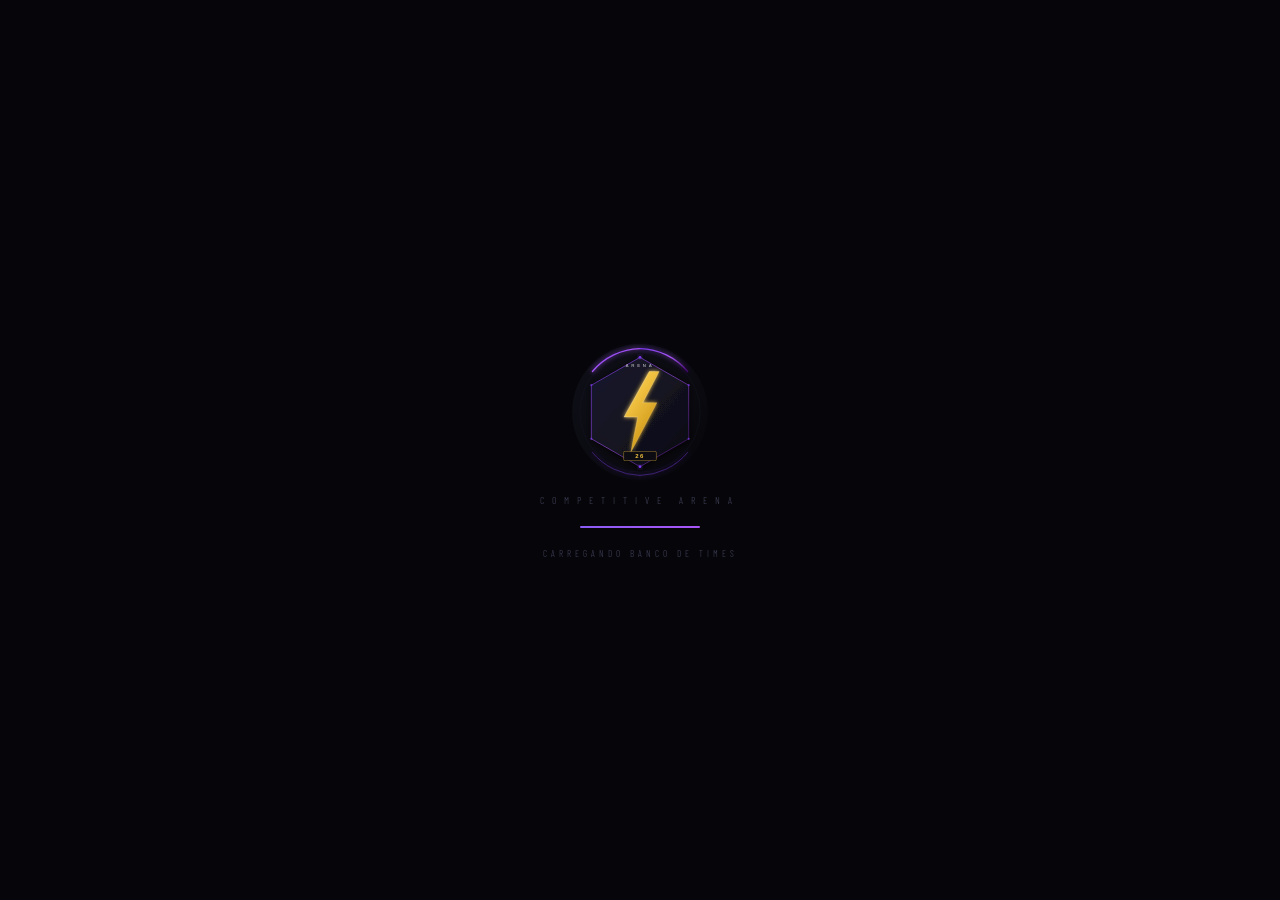
==== index.html @ e2bd77c2 "feat: rebrand preto/roxo, corrige contraste dos nomes e obrigatoriedade de comandantes - Tema princi" ====
<!DOCTYPE html>
<html lang="pt-BR">
<head>
<meta charset="UTF-8">
<meta name="viewport" content="width=device-width,initial-scale=1.0,maximum-scale=1.0,user-scalable=no,viewport-fit=cover">
<meta name="theme-color" content="#060608">
<meta name="mobile-web-app-capable" content="yes">
<meta name="apple-mobile-web-app-capable" content="yes">
<meta name="apple-mobile-web-app-status-bar-style" content="black-translucent">
<meta name="apple-mobile-web-app-title" content="FC 26 Arena">
<title>FC 26 Arena · Competitive</title>
<link rel="manifest" href="./manifest.json">
<link rel="apple-touch-icon" href="./assets/logo.svg">
<link rel="stylesheet" href="./styles/main.css">
</head>
<body>

<!-- ===== SPLASH ===== -->
<div id="splash">
  <div style="display:flex;flex-direction:column;align-items:center;gap:16px;">
    <img src="./assets/logo.svg" alt="FC 26 Arena" style="width:140px;height:140px;"
         onerror="this.style.display='none';document.getElementById('splashFallback').style.display='block'">
    <div id="splashFallback" style="display:none;" class="splash-ea">FC</div>
    <div class="splash-year">COMPETITIVE ARENA</div>
  </div>
  <div class="splash-bar"><div class="splash-fill"></div></div>
  <div class="splash-tag">Carregando banco de times</div>
</div>

<!-- ===== FX ===== -->
<div class="flash-overlay" id="flashOverlay"></div>
<div class="toast" id="toast"></div>
<canvas id="confettiCanvas" style="position:fixed;inset:0;pointer-events:none;z-index:8888;width:100%;height:100%;"></canvas>

<!-- ===== MODAL: STATS ===== -->
<div class="modal-backdrop" id="statsModal">
  <div class="modal-sheet">
    <div class="modal-handle"></div>
    <div class="modal-title">📊 Estatísticas</div>
    <div class="stats-summary" id="globalStatsSummary"></div>
    <div class="history-wrap" style="display:block;border:none;margin-top:0;">
      <div class="history-title">Últimos Confrontos</div>
      <div class="history-list" id="globalHistoryList"></div>
    </div>
    <div class="modal-actions">
      <button class="btn-cancel" style="flex:1" onclick="closeStatsMenu()">✕ Fechar</button>
      <button class="btn-cancel" style="color:var(--p1);border-color:rgba(255,23,68,0.3);background:rgba(255,23,68,0.06);"
        onclick="clearStats()">🗑 Limpar</button>
    </div>
  </div>
</div>

<!-- ===== MODAL: BAN ===== -->
<div class="modal-backdrop" id="banModal">
  <div class="modal-sheet" style="max-height:88vh;display:flex;flex-direction:column;">
    <div class="modal-handle"></div>
    <div class="modal-title" style="margin-bottom:6px;">
      Picks &amp; Bans
      <span id="banCountBadge"
        style="background:var(--accent);color:#fff;border-radius:4px;padding:2px 8px;font-size:0.65rem;vertical-align:middle;margin-left:8px;">
        0
      </span>
    </div>
    <p style="font-size:0.65rem;color:var(--muted);letter-spacing:1px;text-transform:uppercase;margin-bottom:14px;">
      Toque p/ excluir do sorteio
    </p>
    <div id="banTeamsGrid"
      style="display:grid;grid-template-columns:repeat(auto-fill,minmax(62px,1fr));gap:8px;overflow-y:auto;padding-bottom:16px;flex:1;">
    </div>
    <div class="modal-actions" style="margin-top:14px;">
      <button class="btn-cancel" onclick="closeBanMenu()">Cancelar</button>
      <button class="btn-save" onclick="applyBansAndStart()">⚔ Iniciar c/ Bans</button>
    </div>
  </div>
</div>

<!-- ===== MODAL: CHAMPIONS ===== -->
<div class="modal-backdrop" id="championsModal">
  <div class="modal-sheet" style="max-height:92vh;display:flex;flex-direction:column;">
    <div class="modal-handle"></div>
    <div class="modal-title" style="margin-bottom:6px;">
      🏆 Selecionar Times
    </div>
    <p style="font-size:0.65rem;color:var(--muted);letter-spacing:1px;text-transform:uppercase;margin-bottom:10px;">
      Selecione 4, 8 ou 16 times para o chaveamento
    </p>
    <div class="champions-counter" id="championsCounter">0 / 16</div>
    <div class="champions-grid" id="championsGrid"></div>
    <div class="modal-actions" style="margin-top:14px;">
      <button class="btn-cancel" onclick="closeChampionsModal()">Cancelar</button>
      <button class="btn-save" id="btnStartChampions" onclick="startChampionsBracket()" disabled
        style="opacity:0.45;cursor:not-allowed;">
        ⚡ Sortear Chaveamento
      </button>
    </div>
  </div>
</div>

<!-- ===== MODAL: UCL SORTEIO ===== -->
<div class="modal-backdrop" id="uclModal">
  <div class="modal-sheet" style="max-height:92vh;display:flex;flex-direction:column;">
    <div class="modal-handle"></div>
    <div class="modal-title" style="margin-bottom:4px;">
      ⭐ UCL 2026-27
    </div>
    <p style="font-size:0.65rem;color:var(--text2);letter-spacing:1px;text-transform:uppercase;margin-bottom:10px;">
      Todos os times UCL pré-selecionados · toque para customizar
    </p>

    <!-- contador -->
    <div style="display:flex;align-items:center;gap:8px;margin-bottom:10px;">
      <span style="font-family:'Barlow Condensed',sans-serif;font-size:0.62rem;font-weight:700;letter-spacing:2px;text-transform:uppercase;color:var(--muted);">Times:</span>
      <span id="uclTeamCount" style="font-family:'Barlow Condensed',sans-serif;font-size:1rem;font-weight:900;color:var(--gold);">0</span>
    </div>

    <!-- grid de times -->
    <div id="uclTeamsGrid"
      style="display:grid;grid-template-columns:repeat(auto-fill,minmax(62px,1fr));gap:8px;overflow-y:auto;flex:1;padding-bottom:12px;">
    </div>

    <!-- opções -->
    <div style="border-top:1px solid var(--border);padding:12px 0 4px;display:flex;flex-direction:column;gap:10px;">
      <div class="league-mode-row">
        <input type="checkbox" id="uclBalanced" checked>
        <label for="uclBalanced">⚖ Balanceado — aproxima OVR no sorteio</label>
      </div>
      <div class="league-mode-row">
        <input type="checkbox" id="uclElite80">
        <label for="uclElite80">⭐ Elite 80+ — só times com OVR ≥ 80</label>
      </div>
    </div>

    <div class="modal-actions" style="margin-top:10px;">
      <button class="btn-cancel" onclick="closeUCLModal()">Cancelar</button>
      <button class="btn-save" id="btnStartUCL" onclick="startArenaUCL()">⚡ Sortear UCL</button>
    </div>
  </div>
</div>

<!-- ===== MODAL: REGISTRAR RESULTADO ===== -->
<div class="modal-backdrop" id="scoreModal">
  <div class="modal-sheet">
    <div class="modal-handle"></div>
    <div class="modal-title">⚽ Resultado da Partida</div>
    <div class="sim-teams">
      <span id="sim-t1" class="sim-team-name"></span>
      <span class="sim-vs">×</span>
      <span id="sim-t2" class="sim-team-name"></span>
    </div>
    <div class="sim-score-row">
      <div class="sim-score-side">
        <span id="sim-p1" class="sim-player-label"></span>
        <button class="sim-btn" onclick="adjustModalScore('a',1)">+</button>
        <span class="sim-num sim-num-p1" id="sim-score-a">0</span>
        <button class="sim-btn sim-btn-minus" onclick="adjustModalScore('a',-1)">−</button>
      </div>
      <div class="sim-score-sep"></div>
      <div class="sim-score-side">
        <span id="sim-p2" class="sim-player-label"></span>
        <button class="sim-btn sim-btn-p2" onclick="adjustModalScore('b',1)">+</button>
        <span class="sim-num sim-num-p2" id="sim-score-b">0</span>
        <button class="sim-btn sim-btn-p2 sim-btn-minus" onclick="adjustModalScore('b',-1)">−</button>
      </div>
    </div>
    <div class="modal-actions">
      <button class="btn-cancel" onclick="closeScoreModal()">Cancelar</button>
      <button class="btn-save" onclick="confirmScoreAndSave()">✓ Salvar</button>
    </div>
  </div>
</div>

<!-- ===== VITÓRIA ===== -->
<div id="victoryOverlay"
  style="display:none;position:fixed;inset:0;z-index:9999;flex-direction:column;align-items:center;justify-content:center;gap:12px;padding:24px;">
  <div id="victoryPlayerName" style="font-family:'Barlow Condensed',sans-serif;font-size:2.6rem;font-weight:900;color:#f5c518;text-align:center;letter-spacing:2px;text-transform:uppercase;"></div>
  <div id="victoryScore" style="font-family:'Barlow Condensed',sans-serif;font-size:4.5rem;font-weight:900;color:#fff;line-height:1;letter-spacing:4px;"></div>
  <div style="display:flex;align-items:center;gap:28px;margin-top:8px;">
    <div style="display:flex;flex-direction:column;align-items:center;gap:8px;">
      <img id="victoryTeam1" src="" style="width:68px;height:68px;object-fit:contain;" onerror="this.style.display='none'">
      <span id="victoryTeamName1" style="font-family:'Barlow Condensed',sans-serif;font-size:0.8rem;font-weight:700;text-transform:uppercase;color:rgba(255,255,255,0.6);text-align:center;max-width:80px;"></span>
    </div>
    <span style="color:rgba(255,255,255,0.3);font-family:'Barlow Condensed',sans-serif;font-size:1.2rem;font-weight:700;">vs</span>
    <div style="display:flex;flex-direction:column;align-items:center;gap:8px;">
      <img id="victoryTeam2" src="" style="width:68px;height:68px;object-fit:contain;" onerror="this.style.display='none'">
      <span id="victoryTeamName2" style="font-family:'Barlow Condensed',sans-serif;font-size:0.8rem;font-weight:700;text-transform:uppercase;color:rgba(255,255,255,0.6);text-align:center;max-width:80px;"></span>
    </div>
  </div>
  <div style="display:flex;gap:10px;margin-top:12px;width:100%;max-width:400px;">
    <button onclick="dismissVictory()"
      style="flex:1;padding:15px;font-family:'Barlow Condensed',sans-serif;font-weight:900;font-size:0.9rem;letter-spacing:3px;text-transform:uppercase;background:var(--accent);color:#fff;border:none;border-radius:var(--radius);cursor:pointer;">
      Continuar ⚡
    </button>
    <button onclick="shareToWhatsApp()"
      style="padding:15px 18px;background:#25D366;color:#fff;border:none;border-radius:var(--radius);font-family:'Barlow Condensed',sans-serif;font-size:0.78rem;font-weight:700;cursor:pointer;display:flex;align-items:center;gap:6px;">
      <svg viewBox="0 0 24 24" fill="currentColor" width="18" height="18">
        <path d="M17.472 14.382c-.297-.149-1.758-.867-2.03-.967-.273-.099-.471-.148-.67.15-.197.297-.767.966-.94 1.164-.173.199-.347.223-.644.075-.297-.15-1.255-.463-2.39-1.475-.883-.788-1.48-1.761-1.653-2.059-.173-.297-.018-.458.13-.606.134-.133.298-.347.446-.52.149-.174.198-.298.298-.497.099-.198.05-.371-.025-.52-.075-.149-.669-1.612-.916-2.207-.242-.579-.487-.5-.669-.51a12.8 12.8 0 0 0-.57-.01c-.198 0-.52.074-.792.372-.272.297-1.04 1.016-1.04 2.479 0 1.462 1.065 2.875 1.213 3.074.149.198 2.096 3.2 5.077 4.487.709.306 1.262.489 1.694.625.712.227 1.36.195 1.871.118.571-.085 1.758-.719 2.006-1.413.248-.694.248-1.289.173-1.413-.074-.124-.272-.198-.57-.347m-5.421 7.403h-.004a9.87 9.87 0 0 1-5.031-1.378l-.361-.214-3.741.982.998-3.648-.235-.374a9.86 9.86 0 0 1-1.51-5.26c.001-5.45 4.436-9.884 9.888-9.884 2.64 0 5.122 1.03 6.988 2.898a9.825 9.825 0 0 1 2.893 6.994c-.003 5.45-4.437 9.884-9.885 9.884m8.413-18.297A11.815 11.815 0 0 0 12.05 0C5.495 0 .16 5.335.157 11.892c0 2.096.547 4.142 1.588 5.945L.057 24l6.305-1.654a11.882 11.882 0 0 0 5.683 1.448h.005c6.554 0 11.89-5.335 11.893-11.893a11.821 11.821 0 0 0-3.48-8.413Z"/>
      </svg>
      WA
    </button>
  </div>
</div>

<!-- ===== APP ===== -->
<div id="app">

  <!-- TOPBAR -->
  <div class="topbar">
    <div class="topbar-left">
      <img src="./assets/logo-wordmark.svg" alt="FC 26 Arena" style="height:32px;width:auto;"
           onerror="this.outerHTML='<span class=\'topbar-logo\'>FC26</span>'">
    </div>
    <a href="./admin.html" class="topbar-btn">
      <svg viewBox="0 0 18 18" fill="none" stroke="currentColor" stroke-width="2" width="14" height="14">
        <circle cx="9" cy="9" r="3"/><path d="M9 1v2M9 15v2M1 9h2M15 9h2M3.2 3.2l1.4 1.4M13.4 13.4l1.4 1.4M3.2 14.8l1.4-1.4M13.4 4.6l1.4-1.4"/>
      </svg>
      Admin
    </a>
  </div>

  <!-- ===== HOME ===== -->
  <div id="tab-home">
    <p class="lobby-subtitle" style="margin-bottom:18px;">Defina os Comandantes</p>
    <div class="player-slots">
      <div class="player-slot" style="--slot-color:var(--p1)">
        <div class="slot-icon">🎮</div>
        <span class="slot-label">Comandante 01 <span class="slot-required">*</span></span>
        <input type="text" id="p1Input" class="slot-input" placeholder="Seu nome" maxlength="16" required oninput="savePlayerNames()">
      </div>
      <div class="player-slot" style="--slot-color:var(--p2)">
        <div class="slot-icon">🕹️</div>
        <span class="slot-label">Comandante 02 <span class="slot-required">*</span></span>
        <input type="text" id="p2Input" class="slot-input" placeholder="Oponente" maxlength="16" required oninput="savePlayerNames()">
      </div>
    </div>

    <div class="lobby-vs">· VS ·</div>

    <div style="display:flex;flex-direction:column;gap:8px;">
      <button class="btn-enter" onclick="bootArena()">⚡ Batalha Rápida</button>
      <button class="btn-enter"
        style="background:rgba(0,180,216,0.08);color:var(--p2);border:1px solid rgba(0,180,216,0.22);"
        onclick="openBanMenu()">
        ✂ Picks &amp; Bans
      </button>
      <button class="btn-enter"
        style="background:var(--surface2);color:var(--text2);border:1px solid var(--border2);"
        onclick="openTournamentMenu()">
        🏆 Modo Torneio
      </button>
      <button class="btn-enter btn-ucl" onclick="bootArenaUCL()">
        ⭐ UEFA Champions League
      </button>
    </div>
  </div>

  <!-- ===== ARENA ===== -->
  <div id="tab-arena" class="arena" style="display:none;">

    <!-- Placar -->
    <div class="score-panel">
      <div class="score-player score-p1">
        <span class="score-name" id="scoreName1">P1</span>
        <span class="score-num" id="scoreNum1">0</span>
      </div>
      <div class="score-center">
        <span class="score-sep">—</span>
        <div class="score-btns">
          <button class="score-btn p1" onclick="addGoal('a')">+1</button>
          <button class="score-btn p2" onclick="addGoal('b')">+1</button>
        </div>
        <button class="score-reset" onclick="resetScore()">↺ zerar</button>
      </div>
      <div class="score-player score-p2">
        <span class="score-name" id="scoreName2">P2</span>
        <span class="score-num" id="scoreNum2">0</span>
      </div>
    </div>

    <!-- UCL badge (visível apenas em modo UCL) -->
    <div id="uclArenaBadge" style="display:none;text-align:center;padding:4px 0 0;">
      <span class="ucl-arena-badge">⭐ UEFA Champions League</span>
    </div>

    <!-- Arena header -->
    <div class="arena-header" id="arenaHeader">
      <div class="ah-player ah-player-p1">
        <span class="ah-name" id="ah_p1">—</span>
        <span class="ah-badge red">Vermelho</span>
      </div>
      <div class="ah-center">
        <span class="round-label">Rodada</span>
        <span class="round-num" id="roundNum">0</span>
      </div>
      <div class="ah-player ah-player-p2" style="align-items:flex-end;">
        <span class="ah-name" id="ah_p2">—</span>
        <span class="ah-badge blue">Azul</span>
      </div>
    </div>

    <!-- Botão sortear -->
    <div class="btn-draw-wrap">
      <button class="btn-draw" id="btnSortear" onclick="startDraft()">
        <span>⚡ Gerar Matchmaking</span>
      </button>
    </div>

    <!-- Cards -->
    <div class="cards-grid" id="arenaCardsGrid">

      <!-- Card 1 -->
      <div class="card" id="c1" style="--team-color:#8b5cf6">
        <div class="card-stripe"></div>
        <div class="card-glow"></div>
        <div class="card-content">
          <div class="card-top">
            <div class="owner-badge" id="n1_owner">—</div>
            <div class="ovr-badge">
              <span class="ovr-label">OVR</span>
              <span class="ovr-num ovr-base" id="o1">—</span>
            </div>
          </div>
          <div class="team-identity">
            <div class="team-logo-wrap" id="logoWrap1"><span class="logo-fallback">⚽</span></div>
            <div class="team-info-col">
              <div class="team-league-tag" id="league1">— Liga —</div>
              <div class="team-name" id="name1">Aguardando</div>
              <div class="star-row">
                <span class="star-icon">⭐</span>
                <span class="star-names" id="star1">Sortear para começar</span>
              </div>
            </div>
          </div>
          <div class="stats-divider"></div>
          <div class="stats-row">
            <div class="stat-col">
              <span class="stat-label">Ata</span>
              <div class="stat-track"><div class="stat-fill" id="f1a"></div></div>
              <span class="stat-num" id="v1a">—</span>
            </div>
            <div class="stat-col">
              <span class="stat-label">Med</span>
              <div class="stat-track"><div class="stat-fill" id="f1m"></div></div>
              <span class="stat-num" id="v1m">—</span>
            </div>
            <div class="stat-col">
              <span class="stat-label">Def</span>
              <div class="stat-track"><div class="stat-fill" id="f1d"></div></div>
              <span class="stat-num" id="v1d">—</span>
            </div>
          </div>
        </div>
      </div>

      <!-- OVR vs -->
      <div class="ovr-advantage" id="ovrAdvantage">
        <span class="ovr-adv-text">⚖ Equilíbrio de forças</span>
        <span class="ovr-adv-chip chip-equal" id="ovrChip">— vs —</span>
      </div>

      <div class="vs-separator">
        <div class="vs-line"></div>
        <span class="vs-label">VS</span>
        <div class="vs-line"></div>
      </div>

      <!-- Card 2 -->
      <div class="card" id="c2" style="--team-color:#00b4d8">
        <div class="card-stripe"></div>
        <div class="card-glow"></div>
        <div class="card-content">
          <div class="card-top">
            <div class="owner-badge" id="n2_owner">—</div>
            <div class="ovr-badge">
              <span class="ovr-label">OVR</span>
              <span class="ovr-num ovr-base" id="o2">—</span>
            </div>
          </div>
          <div class="team-identity">
            <div class="team-logo-wrap" id="logoWrap2"><span class="logo-fallback">⚽</span></div>
            <div class="team-info-col">
              <div class="team-league-tag" id="league2">— Liga —</div>
              <div class="team-name" id="name2">Aguardando</div>
              <div class="star-row">
                <span class="star-icon">⭐</span>
                <span class="star-names" id="star2">Sortear para começar</span>
              </div>
            </div>
          </div>
          <div class="stats-divider"></div>
          <div class="stats-row">
            <div class="stat-col">
              <span class="stat-label">Ata</span>
              <div class="stat-track"><div class="stat-fill" id="f2a"></div></div>
              <span class="stat-num" id="v2a">—</span>
            </div>
            <div class="stat-col">
              <span class="stat-label">Med</span>
              <div class="stat-track"><div class="stat-fill" id="f2m"></div></div>
              <span class="stat-num" id="v2m">—</span>
            </div>
            <div class="stat-col">
              <span class="stat-label">Def</span>
              <div class="stat-track"><div class="stat-fill" id="f2d"></div></div>
              <span class="stat-num" id="v2d">—</span>
            </div>
          </div>
        </div>
      </div>

    </div><!-- /cards-grid -->

    <!-- Histórico de rodadas -->
    <div class="history-wrap" id="historyWrap" style="display:none;">
      <div class="history-title">Histórico de Rodadas</div>
      <div class="history-list" id="historyList"></div>
    </div>

    <!-- Salvar partida -->
    <button class="btn-save-match" onclick="openScoreModal()">
      💾 Registrar Resultado
    </button>

  </div><!-- /tab-arena -->

  <!-- ===== TORNEIO ===== -->
  <div id="tab-torneio" style="display:none;">
    <p class="lobby-subtitle" style="margin-bottom:20px;">Gerador de Chaveamento</p>

    <div class="form-group" id="tournSetupControls">
      <label class="form-label">Tamanho</label>
      <select class="form-select" id="tourneySize" style="margin-bottom:12px;">
        <option value="4">4 Times — Semifinais</option>
        <option value="8">8 Times — Quartas de Final</option>
      </select>

      <label class="form-label">Nível de OVR</label>
      <select class="form-select" id="tourneyLevel" style="margin-bottom:20px;">
        <option value="80">Elite (80+ OVR)</option>
        <option value="75">Gold (75–79 OVR)</option>
        <option value="all">Mix Aleatório</option>
      </select>

      <button class="btn-enter" onclick="generateTournament()">⚡ Gerar Chaves</button>
      <button class="btn-enter"
        style="margin-top:10px;background:rgba(var(--accent-rgb),0.08);color:var(--accent);border:1px solid rgba(var(--accent-rgb),0.3);"
        onclick="openChampionsModal()">
        🏆 Modo Champions
      </button>
    </div>

    <div id="bracketWrap" style="display:none;margin-top:18px;">
      <h2 style="font-family:'Barlow Condensed',sans-serif;text-transform:uppercase;font-size:0.8rem;letter-spacing:3px;text-align:center;color:var(--muted);margin-bottom:14px;">Mata-Mata</h2>
      <div id="bracketContainer" class="bracket"></div>
      <button class="btn-enter" id="btnNextMatch" style="margin-top:14px;" onclick="playNextMatch()">
        ⚔ Jogar Próxima Partida
      </button>
    </div>

    <button style="width:100%;margin-top:14px;padding:13px;background:transparent;border:1px solid rgba(255,23,68,0.22);border-radius:var(--radius);color:var(--p1);font-family:'Barlow Condensed',sans-serif;font-size:0.75rem;font-weight:700;letter-spacing:3px;text-transform:uppercase;cursor:pointer;"
      onclick="backToLobbyFromTournament()">
      🛑 Abandonar Torneio
    </button>
  </div>

  <!-- ===== CONFIG ===== -->
  <div id="tab-config" style="display:none;">
    <p class="lobby-subtitle" style="margin-bottom:20px;">Configurações</p>

    <div class="form-group">
      <label class="form-label">Filtro de Liga</label>
      <div class="league-filter-grid" id="leagueFilterGrid"></div>
    </div>

    <div class="league-mode-row" id="leagueModeRow">
      <input type="checkbox" id="leagueModeToggle" onchange="toggleLeagueMode()">
      <label for="leagueModeToggle">🏆 Modo Liga — sorteio exclusivo na liga selecionada</label>
    </div>

    <div class="league-mode-row" id="elite80Row" style="margin-top:8px;">
      <input type="checkbox" id="elite80Toggle">
      <label for="elite80Toggle">⭐ Modo Elite 80+ — só times com OVR ≥ 80</label>
    </div>

    <div class="league-mode-row" style="margin-top:8px;">
      <input type="checkbox" id="handicapToggle">
      <label for="handicapToggle">⚖ Balanceador — tenta equilibrar OVR no sorteio</label>
    </div>

    <!-- Pool summary -->
    <div class="stats-summary" style="margin-top:18px;">
      <div class="summary-card">
        <div class="summary-label">Times no Pool</div>
        <div class="summary-val" id="summaryTotal">—</div>
      </div>
      <div class="summary-card">
        <div class="summary-label">Ligas</div>
        <div class="summary-val" id="summaryLeagues">—</div>
      </div>
    </div>

    <button class="btn-enter"
      style="margin-top:12px;background:transparent;color:var(--text2);border:1px solid var(--border2);"
      onclick="openStatsMenu()">
      📊 Ver Estatísticas &amp; Histórico
    </button>
  </div>

  <footer>FC 26 Arena · Competitive Engine · 2026</footer>

</div><!-- /app -->

<!-- ===== TAB BAR ===== -->
<nav class="tab-bar">
  <button class="tab-item active" data-tab="home" onclick="switchTab('home')">
    <svg viewBox="0 0 24 24" fill="none" stroke="currentColor" stroke-width="2" stroke-linecap="round" stroke-linejoin="round">
      <path d="M3 9.5L12 3l9 6.5V20a1 1 0 01-1 1H4a1 1 0 01-1-1V9.5z"/>
      <path d="M9 21V12h6v9"/>
    </svg>
    <span>Home</span>
  </button>
  <button class="tab-item" data-tab="arena" onclick="switchTab('arena')">
    <svg viewBox="0 0 24 24" fill="currentColor">
      <path d="M13 2L3 14h8l-1 8 11-12h-8l1-8z"/>
    </svg>
    <span>Arena</span>
  </button>
  <button class="tab-item" data-tab="torneio" onclick="switchTab('torneio')">
    <svg viewBox="0 0 24 24" fill="none" stroke="currentColor" stroke-width="2" stroke-linecap="round" stroke-linejoin="round">
      <path d="M6 9H3.5a2.5 2.5 0 010-5H6M18 9h2.5a2.5 2.5 0 000-5H18M4 22h16M6 4h12v7a6 6 0 01-12 0V4zM12 15v7"/>
    </svg>
    <span>Torneio</span>
  </button>
  <button class="tab-item" data-tab="config" onclick="switchTab('config')">
    <svg viewBox="0 0 24 24" fill="none" stroke="currentColor" stroke-width="2" stroke-linecap="round" stroke-linejoin="round">
      <circle cx="12" cy="12" r="3"/>
      <path d="M19.4 15a1.65 1.65 0 00.33 1.82l.06.06a2 2 0 010 2.83 2 2 0 01-2.83 0l-.06-.06a1.65 1.65 0 00-1.82-.33 1.65 1.65 0 00-1 1.51V21a2 2 0 01-4 0v-.09A1.65 1.65 0 009 19.4a1.65 1.65 0 00-1.82.33l-.06.06a2 2 0 01-2.83-2.83l.06-.06A1.65 1.65 0 004.68 15a1.65 1.65 0 00-1.51-1H3a2 2 0 010-4h.09A1.65 1.65 0 004.6 9a1.65 1.65 0 00-.33-1.82l-.06-.06a2 2 0 012.83-2.83l.06.06A1.65 1.65 0 009 4.68a1.65 1.65 0 001-1.51V3a2 2 0 014 0v.09a1.65 1.65 0 001 1.51 1.65 1.65 0 001.82-.33l.06-.06a2 2 0 012.83 2.83l-.06.06A1.65 1.65 0 0019.4 9a1.65 1.65 0 001.51 1H21a2 2 0 010 4h-.09a1.65 1.65 0 00-1.51 1z"/>
    </svg>
    <span>Config</span>
  </button>
</nav>

<!-- ===== PWA BANNER ===== -->
<div id="pwaBanner" style="display:none;position:fixed;bottom:0;left:0;right:0;z-index:300;background:var(--surface2);border-top:1px solid var(--border2);padding:14px 18px calc(16px + env(safe-area-inset-bottom,0px));">
  <div style="display:flex;align-items:center;gap:12px;max-width:460px;margin:0 auto;">
    <img src="./assets/logo.svg" alt="FC 26" style="width:44px;height:44px;border-radius:10px;border:1px solid var(--border2);" onerror="this.style.display='none'">
    <div style="flex:1;">
      <div style="font-family:'Barlow Condensed',sans-serif;font-weight:900;font-size:0.9rem;letter-spacing:1px;">Instalar FC 26 Arena</div>
      <div style="font-size:0.68rem;color:var(--muted);margin-top:2px;">Acesso offline · Tela inicial</div>
    </div>
  </div>
  <div style="display:flex;gap:8px;margin-top:10px;max-width:460px;margin-left:auto;margin-right:auto;">
    <button onclick="doPWAInstall()"
      style="flex:1;padding:12px;background:var(--accent);color:#fff;border:none;border-radius:var(--radius);font-family:'Barlow Condensed',sans-serif;font-size:0.85rem;font-weight:900;letter-spacing:2px;cursor:pointer;">
      ⚡ Instalar
    </button>
    <button onclick="dismissPWA()"
      style="padding:12px 16px;background:var(--surface);color:var(--muted);border:1px solid var(--border2);border-radius:var(--radius);font-family:'Barlow Condensed',sans-serif;font-size:0.85rem;cursor:pointer;">
      Depois
    </button>
  </div>
</div>

<!-- iOS HINT -->
<div id="iosBanner" style="display:none;position:fixed;bottom:0;left:0;right:0;z-index:300;background:var(--surface2);border-top:1px solid var(--border2);padding:18px 18px calc(22px + env(safe-area-inset-bottom,0px));">
  <div style="max-width:460px;margin:0 auto;">
    <div style="display:flex;justify-content:space-between;align-items:flex-start;margin-bottom:10px;">
      <div style="font-family:'Barlow Condensed',sans-serif;font-weight:900;font-size:0.9rem;letter-spacing:1px;">Instalar no iPhone / iPad</div>
      <button onclick="dismissPWA()" style="background:none;border:none;color:var(--muted);font-size:1.2rem;cursor:pointer;">✕</button>
    </div>
    <div style="font-size:0.78rem;color:rgba(255,255,255,0.45);line-height:1.8;">
      1. Toque em <strong style="color:#fff;">Compartilhar</strong> ⬆️<br>
      2. Role e toque em <strong style="color:#fff;">"Adicionar à Tela de Início"</strong><br>
      3. Confirme tocando em <strong style="color:#fff;">Adicionar</strong>
    </div>
  </div>
</div>

<script src="./js/app.js"></script>
<script>
  if ('serviceWorker' in navigator) {
    // Guarda se já havia um SW controlando a página (instalação prévia)
    const hadController = !!navigator.serviceWorker.controller;
    let reloading = false;

    // Quando um novo SW assume o controle, recarrega para servir o conteúdo atualizado
    navigator.serviceWorker.addEventListener('controllerchange', () => {
      if (hadController && !reloading) {
        reloading = true;
        window.location.reload();
      }
    });

    navigator.serviceWorker.register('./sw.js', { scope: './' })
      .then(r => console.log('[PWA] SW registrado', r.scope))
      .catch(e => console.warn('[PWA] SW falhou', e));
  }
</script>
</body>
</html>
---- styles/main.css ----
/* =====================================================
   FC 26 ARENA · COMPETITIVE ENGINE
   main.css — Professional Dark Design System
   ===================================================== */

/* ===== FONTS (self-hosted — zero dependência de rede/CDN) ===== */
@font-face {
  font-family: 'Rajdhani';
  font-style: normal;
  font-weight: 500;
  font-display: swap;
  src: url('../assets/fonts/rajdhani-500.woff2') format('woff2');
}
@font-face {
  font-family: 'Rajdhani';
  font-style: normal;
  font-weight: 600;
  font-display: swap;
  src: url('../assets/fonts/rajdhani-600.woff2') format('woff2');
}
@font-face {
  font-family: 'Rajdhani';
  font-style: normal;
  font-weight: 700;
  font-display: swap;
  src: url('../assets/fonts/rajdhani-700.woff2') format('woff2');
}
@font-face {
  font-family: 'Barlow Condensed';
  font-style: normal;
  font-weight: 300;
  font-display: swap;
  src: url('../assets/fonts/barlow-condensed-300.woff2') format('woff2');
}
@font-face {
  font-family: 'Barlow Condensed';
  font-style: normal;
  font-weight: 600;
  font-display: swap;
  src: url('../assets/fonts/barlow-condensed-600.woff2') format('woff2');
}
@font-face {
  font-family: 'Barlow Condensed';
  font-style: normal;
  font-weight: 700;
  font-display: swap;
  src: url('../assets/fonts/barlow-condensed-700.woff2') format('woff2');
}
@font-face {
  font-family: 'Barlow Condensed';
  font-style: normal;
  font-weight: 900;
  font-display: swap;
  src: url('../assets/fonts/barlow-condensed-900.woff2') format('woff2');
}
@font-face {
  font-family: 'Barlow Condensed';
  font-style: italic;
  font-weight: 900;
  font-display: swap;
  src: url('../assets/fonts/barlow-condensed-italic-900.woff2') format('woff2');
}

*, *::before, *::after {
  box-sizing: border-box;
  margin: 0;
  padding: 0;
  -webkit-tap-highlight-color: transparent;
}

:root {
  /* ===== DARK SURFACES ===== */
  --bg:        #06060a;
  --surface:   #0c0c14;
  --surface2:  #111120;
  --surface3:  #16162a;

  /* ===== BORDERS ===== */
  --border:    #1a1a2e;
  --border2:   #242440;

  /* ===== TEXT ===== */
  --text:      #eeeef5;
  --text2:     #8888a8;
  --muted:     #40405a;

  /* ===== BRAND (preto + roxo dark) ===== */
  --accent:     #8b5cf6;
  --accent-rgb: 139,92,246;
  --accent2:    #a855f7;
  --p1:         #ff1744;
  --p2:         #00b8e0;

  /* ===== STATUS / RANK ===== */
  --gold:      #f0c040;
  --gold2:     #ffd700;
  --green:     #00e676;

  /* ===== RADII ===== */
  --radius:    10px;
  --radius-lg: 16px;
  --radius-xl: 24px;

  /* ===== GLOWS ===== */
  --glow-accent:        0 4px 28px rgba(var(--accent-rgb),0.28);
  --glow-accent-strong: 0 6px 40px rgba(var(--accent-rgb),0.5), 0 0 0 6px rgba(var(--accent-rgb),0.08);
  --glow-p1:   0 0 30px rgba(255,23,68,0.35);
  --glow-p2:   0 0 30px rgba(0,184,224,0.35);
  --glow-gold: 0 0 14px rgba(240,192,64,0.4);
  --shadow-card: 0 2px 8px rgba(0,0,0,0.6);

  /* ===== SPACING SCALE ===== */
  --s-1: 4px;  --s-2: 8px;  --s-3: 12px;
  --s-4: 14px; --s-5: 16px; --s-6: 18px;
  --s-7: 20px; --s-8: 24px; --s-9: 32px;

  /* ===== DIMENSIONS ===== */
  --app-max:   460px;
  --topbar-h:  52px;
  --tabbar-h:  64px;

  /* ===== TYPOGRAPHY ===== */
  --font-head: 'Barlow Condensed', 'Oswald', 'Impact', sans-serif;
  --font-body: 'Rajdhani', 'Saira Condensed', system-ui, sans-serif;

  /* ===== TYPE SCALE ===== */
  --t-display-size:   3rem;       --t-display-track: 0.5em;   --t-display-weight: 900;
  --t-h1-size:        2rem;       --t-h1-track:      0.04em;  --t-h1-weight:      900;
  --t-h2-size:        1.35rem;    --t-h2-track:      0.04em;  --t-h2-weight:      900;
  --t-h3-size:        1.1rem;     --t-h3-track:      0.18em;  --t-h3-weight:      900;
  --t-eyebrow-size:   0.6rem;     --t-eyebrow-track: 0.3em;   --t-eyebrow-weight: 700;
  --t-body-size:      0.92rem;    --t-body-weight:   700;     --t-body-track:     0.04em;
  --t-meta-size:      0.72rem;    --t-meta-weight:   500;
  --t-caption-size:   0.65rem;    --t-caption-track: 0.2em;   --t-caption-weight: 700;
}

html {
  background: var(--bg);
  min-height: 100dvh;
  overscroll-behavior-x: none;
}

body {
  color: var(--text);
  font-family: var(--font-body);
  min-height: 100dvh;
  overflow-x: hidden;
  -webkit-font-smoothing: antialiased;
  -moz-osx-font-smoothing: grayscale;
  padding-bottom: env(safe-area-inset-bottom, 0px);
  background: radial-gradient(ellipse 80% 40% at 50% 0%, rgba(var(--accent-rgb),0.04) 0%, transparent 70%), var(--bg);
}


/* ===== TYPOGRAPHY UTILITY CLASSES (Design System) ===== */
.t-display {
  font-family: var(--font-head);
  font-size: var(--t-display-size);
  font-weight: var(--t-display-weight);
  letter-spacing: var(--t-display-track);
  text-transform: uppercase;
  line-height: 1;
}
h1, .t-h1 {
  font-family: var(--font-head);
  font-size: var(--t-h1-size);
  font-weight: var(--t-h1-weight);
  letter-spacing: var(--t-h1-track);
  text-transform: uppercase;
  line-height: 1;
  color: var(--text);
}
h2, .t-h2 {
  font-family: var(--font-head);
  font-size: var(--t-h2-size);
  font-weight: var(--t-h2-weight);
  letter-spacing: var(--t-h2-track);
  text-transform: uppercase;
  line-height: 1.1;
  color: var(--text);
}
h3, .t-h3 {
  font-family: var(--font-head);
  font-size: var(--t-h3-size);
  font-weight: var(--t-h3-weight);
  letter-spacing: var(--t-h3-track);
  text-transform: uppercase;
  color: var(--text);
}
.t-eyebrow {
  font-family: var(--font-head);
  font-size: var(--t-eyebrow-size);
  font-weight: var(--t-eyebrow-weight);
  letter-spacing: var(--t-eyebrow-track);
  text-transform: uppercase;
  color: var(--muted);
}
.t-body {
  font-family: var(--font-body);
  font-size: var(--t-body-size);
  font-weight: 500;
  line-height: 1.5;
  color: var(--text);
}
.t-meta {
  font-family: var(--font-body);
  font-size: var(--t-meta-size);
  font-weight: var(--t-meta-weight);
  color: var(--text2);
}
.t-caption {
  font-family: var(--font-head);
  font-size: var(--t-caption-size);
  font-weight: var(--t-caption-weight);
  letter-spacing: var(--t-caption-track);
  text-transform: uppercase;
  color: var(--muted);
}

/* Previne zoom no iOS em inputs/selects */
input, select, textarea {
  font-size: 16px;
  touch-action: manipulation;
}

button, a, [role="button"] {
  touch-action: manipulation;
  cursor: pointer;
}

/* ===== KEYFRAMES ===== */
@keyframes fadeIn      { from { opacity: 0 } to { opacity: 1 } }
@keyframes fadeOut     { from { opacity: 1 } to { opacity: 0 } }
@keyframes slideUp     { from { transform: translateY(28px); opacity: 0 } to { transform: translateY(0); opacity: 1 } }
@keyframes cardIn      { from { transform: translateY(20px) scale(0.96); opacity: 0 } to { transform: translateY(0) scale(1); opacity: 1 } }
@keyframes shimmer     { 0%,100% { opacity: 0.4 } 50% { opacity: 0.9 } }
@keyframes splash-fill { from { width: 0% } to { width: 100% } }
@keyframes toastIn     { from { transform: translateX(-50%) translateY(16px); opacity: 0 } to { transform: translateX(-50%) translateY(0); opacity: 1 } }
@keyframes scorePop    { 0% { transform: scale(1) } 40% { transform: scale(1.32) } 100% { transform: scale(1) } }
@keyframes glowPulse   {
  0%, 100% { box-shadow: 0 4px 32px rgba(var(--accent-rgb),0.38), 0 0 0 0 rgba(var(--accent-rgb),0.0); }
  50%       { box-shadow: 0 8px 48px rgba(var(--accent-rgb),0.65),  0 0 0 8px rgba(var(--accent-rgb),0.12); }
}
@keyframes victoryBadge {
  0%   { transform: scale(0.7) translateY(20px); opacity: 0 }
  60%  { transform: scale(1.06) translateY(0);   opacity: 1 }
  100% { transform: scale(1)    translateY(0);   opacity: 1 }
}
@keyframes scanLine {
  from { transform: translateY(-100%) }
  to   { transform: translateY(100vh) }
}

/* ===== SPLASH ===== */
#splash {
  position: fixed; inset: 0; z-index: 9000;
  background: var(--bg);
  display: flex;
  flex-direction: column;
  align-items: center;
  justify-content: center;
  gap: 20px;
  animation: fadeIn 0.4s ease;
}

.splash-ea {
  font-family: var(--font-head);
  font-size: 3rem;
  font-weight: 900;
  color: var(--accent);
  letter-spacing: 6px;
}

.splash-fc {
  font-family: var(--font-head);
  font-size: 3rem;
  font-weight: 900;
  color: var(--text);
  letter-spacing: 10px;
  text-transform: uppercase;
  line-height: 1;
}

.splash-year {
  font-family: var(--font-head);
  font-size: 0.62rem;
  letter-spacing: 8px;
  text-transform: uppercase;
  color: var(--muted);
  margin-top: -4px;
}

.splash-bar {
  width: 120px;
  height: 2px;
  background: var(--border2);
  border-radius: 2px;
  overflow: hidden;
}

.splash-fill {
  height: 100%;
  background: linear-gradient(90deg, var(--accent), var(--accent2));
  animation: splash-fill 1.6s cubic-bezier(0.4, 0, 0.2, 1) forwards;
}

.splash-tag {
  font-family: var(--font-head);
  font-size: 0.58rem;
  letter-spacing: 4px;
  text-transform: uppercase;
  color: var(--muted);
}

/* ===== TOPBAR ===== */
.topbar {
  position: sticky; top: 0; z-index: 50;
  background: rgba(6,6,10,0.96);
  backdrop-filter: blur(20px) saturate(180%);
  -webkit-backdrop-filter: blur(20px) saturate(180%);
  border-bottom: 1px solid rgba(var(--accent-rgb),0.18);
  box-shadow: 0 1px 0 rgba(var(--accent-rgb),0.06), 0 2px 16px rgba(0,0,0,0.5);
  display: flex; align-items: center; gap: 10px;
  padding: 0 16px;
  height: 52px;
}

.topbar-left {
  display: flex; align-items: center; gap: 10px;
  flex: 1;
}

.topbar-dot {
  width: 5px; height: 5px;
  background: var(--accent);
  border-radius: 50%;
  box-shadow: 0 0 8px var(--accent);
}

.topbar-tag {
  font-family: var(--font-head);
  font-size: 0.62rem;
  letter-spacing: 4px;
  text-transform: uppercase;
  color: var(--muted);
}

.topbar-logo {
  font-family: var(--font-head);
  font-size: 1.1rem;
  font-weight: 900;
  color: var(--accent);
  letter-spacing: 2px;
}

.topbar-btn {
  display: flex; align-items: center; gap: 5px;
  background: var(--surface2);
  border: 1px solid var(--border2);
  border-radius: var(--radius);
  color: var(--text2);
  font-family: var(--font-head);
  font-size: 0.62rem;
  font-weight: 700;
  letter-spacing: 2px;
  text-transform: uppercase;
  text-decoration: none;
  padding: 7px 13px;
  transition: border-color 0.2s, color 0.2s, background 0.2s;
}

.topbar-btn:active {
  background: var(--surface3);
  border-color: var(--border2);
}

/* ===== APP CONTAINER ===== */
#app {
  max-width: 460px;
  margin: 0 auto;
  padding: 12px 16px 110px;
  animation: fadeIn 0.35s ease;
  overflow-x: hidden;
}

/* ===== LOBBY / HOME ===== */
.lobby-subtitle {
  font-family: var(--font-head);
  font-size: 0.6rem;
  font-weight: 700;
  letter-spacing: 5px;
  text-transform: uppercase;
  color: var(--muted);
  text-align: center;
}

.player-slots {
  display: flex; gap: 12px;
  margin-bottom: 20px;
}

.player-slot {
  flex: 1;
  background: var(--surface);
  border: 1px solid var(--border);
  border-radius: var(--radius-lg);
  padding: 16px 14px;
  display: flex; flex-direction: column;
  gap: 8px;
  position: relative;
  overflow: hidden;
  transition: border-color 0.25s;
}

.player-slot::before {
  content: '';
  position: absolute; top: 0; left: 0; right: 0;
  height: 2px;
  background: var(--slot-color, var(--border));
  transition: opacity 0.25s;
}

.player-slot:focus-within {
  border-color: var(--slot-color, var(--border));
}

.player-slot:focus-within::before {
  opacity: 1;
  box-shadow: 0 0 10px var(--slot-color, var(--border));
}

.slot-icon { font-size: 1.4rem; }

.slot-label {
  font-family: var(--font-head);
  font-size: 0.56rem;
  letter-spacing: 3px;
  text-transform: uppercase;
  color: var(--text2);
}

.slot-required {
  color: var(--p1);
}

.slot-input {
  background: none;
  border: none;
  border-bottom: 1px solid var(--border2);
  color: var(--text);
  font-family: var(--font-head);
  font-size: 16px;
  font-weight: 700;
  letter-spacing: 1px;
  outline: none;
  padding: 4px 0;
  width: 100%;
  transition: border-color 0.2s, box-shadow 0.2s;
}

.slot-input::placeholder { color: var(--muted); font-weight: 400; }
.slot-input:focus { border-color: var(--slot-color, var(--accent)); }

.slot-input.input-invalid {
  border-bottom-color: var(--p1);
  animation: input-shake 0.3s ease;
}
.slot-input.input-invalid::placeholder { color: var(--p1); }

@keyframes input-shake {
  0%, 100% { transform: translateX(0); }
  25%      { transform: translateX(-4px); }
  75%      { transform: translateX(4px); }
}

.lobby-vs {
  font-family: var(--font-head);
  font-size: 0.6rem;
  letter-spacing: 6px;
  text-transform: uppercase;
  color: var(--muted);
  text-align: center;
  margin-bottom: 20px;
}

/* ===== BUTTONS ===== */
.btn-enter {
  display: block; width: 100%;
  padding: 16px;
  background: var(--accent);
  border: none;
  border-radius: var(--radius);
  color: #fff;
  font-family: var(--font-head);
  font-size: 0.92rem;
  font-weight: 900;
  letter-spacing: 4px;
  text-transform: uppercase;
  transition: opacity 0.15s, transform 0.1s;
  position: relative;
  overflow: hidden;
}

.btn-enter::after {
  content: '';
  position: absolute; inset: 0;
  background: linear-gradient(135deg, rgba(255,255,255,0.1) 0%, transparent 55%);
  pointer-events: none;
}

.btn-enter:active { opacity: 0.82; transform: scale(0.982); }

/* ===== SCORE PANEL ===== */
.score-panel {
  display: flex;
  align-items: center;
  gap: 8px;
  background: var(--surface);
  border: 1px solid var(--border);
  border-radius: var(--radius-lg);
  padding: 10px 14px 8px;
  margin-bottom: 10px;
  position: relative;
  overflow: hidden;
}

.score-panel::before {
  content: '';
  position: absolute; top: 0; left: 0; right: 0; height: 1px;
  background: linear-gradient(90deg, transparent, var(--border2), transparent);
}

.score-player {
  flex: 1;
  display: flex; flex-direction: column; align-items: center;
  gap: 2px;
}

.score-name {
  font-family: var(--font-head);
  font-size: 0.62rem;
  font-weight: 700;
  letter-spacing: 3px;
  text-transform: uppercase;
}

.score-p1 .score-name { color: var(--p1); }
.score-p2 .score-name { color: var(--p2); }

.score-num {
  font-family: var(--font-head);
  font-size: 3.2rem;
  font-weight: 900;
  line-height: 0.9;
  color: var(--text);
  transition: transform 0.15s cubic-bezier(0.34,1.8,0.64,1);
  user-select: none;
}

.score-p1 .score-num {
  color: var(--p1);
  text-shadow: 0 0 30px rgba(255,23,68,0.35);
}
.score-p2 .score-num {
  color: var(--p2);
  text-shadow: 0 0 30px rgba(0,184,224,0.35);
}

.score-num.pop { animation: scorePop 0.25s cubic-bezier(0.34,1.8,0.64,1); }

.score-center {
  display: flex; flex-direction: column; align-items: center;
  gap: 10px;
  padding: 0 4px;
}

.score-sep {
  color: var(--border2);
  font-family: var(--font-head);
  font-size: 1.4rem;
  font-weight: 700;
  letter-spacing: 2px;
}

.score-btns {
  display: flex; gap: 6px;
}

.score-btn {
  width: 44px; height: 44px;
  border: 1px solid transparent;
  border-radius: var(--radius);
  font-family: var(--font-head);
  font-size: 1.1rem;
  font-weight: 900;
  transition: transform 0.1s, opacity 0.1s;
  color: #fff;
}

.score-btn:active { transform: scale(0.88); opacity: 0.8; }
.score-btn.p1 {
  background: rgba(255,23,68,0.18);
  border-color: rgba(255,23,68,0.35);
  color: var(--p1);
}
.score-btn.p2 {
  background: rgba(0,184,224,0.18);
  border-color: rgba(0,184,224,0.35);
  color: var(--p2);
}

.score-reset {
  background: none;
  border: none;
  color: var(--muted);
  font-family: var(--font-head);
  font-size: 0.58rem;
  letter-spacing: 2px;
  text-transform: uppercase;
  padding: 5px 8px;
  transition: color 0.2s;
}

.score-reset:active { color: var(--text2); }

/* ===== ARENA HEADER ===== */
.arena-header {
  display: flex;
  align-items: center;
  justify-content: space-between;
  margin-bottom: 10px;
  padding: 0 2px;
}

.ah-player {
  display: flex; flex-direction: column; align-items: flex-start;
  gap: 4px;
}

.ah-name {
  font-family: var(--font-head);
  font-size: 0.88rem;
  font-weight: 700;
  letter-spacing: 1px;
  text-transform: uppercase;
  color: var(--text);
}

.ah-player-p1 .ah-name { color: var(--p1); }
.ah-player-p2 .ah-name { color: var(--p2); }

.ah-badge {
  font-family: var(--font-head);
  font-size: 0.65rem;
  font-weight: 700;
  letter-spacing: 2px;
  text-transform: uppercase;
  padding: 3px 9px;
  border-radius: 4px;
}

.ah-badge.red {
  background: rgba(255,23,68,0.12);
  color: var(--p1);
  border: 1px solid rgba(255,23,68,0.22);
}
.ah-badge.blue {
  background: rgba(0,184,224,0.12);
  color: var(--p2);
  border: 1px solid rgba(0,184,224,0.22);
}

.ah-center {
  display: flex; flex-direction: column; align-items: center;
  gap: 1px;
}

.round-label {
  font-family: var(--font-head);
  font-size: 0.65rem;
  letter-spacing: 4px;
  text-transform: uppercase;
  color: var(--muted);
}

.round-num {
  font-family: var(--font-head);
  font-size: 2rem;
  font-weight: 900;
  color: var(--text);
  line-height: 1;
}

/* ===== SORTEIO BUTTON ===== */
.btn-draw-wrap { margin-bottom: 10px; }

.btn-draw {
  display: flex; align-items: center; justify-content: center; gap: 10px;
  width: 100%; padding: 17px 16px;
  background: linear-gradient(135deg, var(--accent) 0%, color-mix(in srgb, var(--accent) 60%, black) 100%);
  border: none;
  border-radius: var(--radius-lg);
  color: #fff;
  font-family: var(--font-head);
  font-size: 1rem;
  font-weight: 900;
  letter-spacing: 5px;
  text-transform: uppercase;
  animation: glowPulse 3s ease-in-out infinite;
  position: relative;
  overflow: hidden;
  transition: transform 0.15s, opacity 0.15s;
}

.btn-draw::before {
  content: '';
  position: absolute; top: 0; left: -120%; width: 60%; height: 100%;
  background: linear-gradient(90deg, transparent, rgba(255,255,255,0.22), transparent);
  transition: left 0.55s ease;
}

.btn-draw:hover::before { left: 160%; }
.btn-draw:active { transform: scale(0.982); opacity: 0.9; animation: none; }
.btn-draw:disabled {
  opacity: 0.5; cursor: not-allowed;
  animation: none;
  box-shadow: none;
}

.spin-icon { display: inline-block; animation: spin 0.5s linear infinite; }
@keyframes spin { to { transform: rotate(360deg) } }

/* ===== CARDS GRID ===== */
.cards-grid {
  display: flex;
  flex-direction: column;
  gap: 0;
}

.vs-separator {
  display: flex; align-items: center; gap: 10px;
  padding: 6px 0;
  width: 100%;
}

.vs-line {
  flex: 1; height: 1px;
  background: linear-gradient(90deg, transparent, var(--border2), transparent);
}

.vs-label {
  font-family: var(--font-head);
  font-size: 0.7rem;
  font-weight: 700;
  letter-spacing: 4px;
  color: var(--muted);
}

/* ===== TEAM CARD ===== */
.card {
  background: var(--surface);
  border: 1px solid var(--border);
  border-radius: var(--radius-lg);
  position: relative;
  overflow: hidden;
  transition: border-color 0.3s, box-shadow 0.3s;
  animation: cardIn 0.4s cubic-bezier(0.34,1.4,0.64,1);
  box-shadow: 0 4px 20px rgba(0,0,0,0.5);
}

.card-stripe {
  position: absolute; top: 0; left: 0; right: 0;
  height: 3px;
  background: linear-gradient(90deg, var(--team-color, var(--accent)), transparent 80%);
}

.card-glow {
  position: absolute; top: -60px; left: 50%; transform: translateX(-50%);
  width: 240px; height: 100px;
  background: radial-gradient(ellipse, var(--team-color, var(--accent)), transparent 70%);
  opacity: 0.07;
  pointer-events: none;
}

.card::after {
  content: '';
  position: absolute; inset: 0;
  background-image: url("data:image/svg+xml,%3Csvg viewBox='0 0 200 200' xmlns='http://www.w3.org/2000/svg'%3E%3Cfilter id='n'%3E%3CfeTurbulence type='fractalNoise' baseFrequency='0.9' numOctaves='4' stitchTiles='stitch'/%3E%3C/filter%3E%3Crect width='100%25' height='100%25' filter='url(%23n)' opacity='0.03'/%3E%3C/svg%3E");
  opacity: 0.3;
  pointer-events: none;
}

.card-content {
  padding: 14px;
  position: relative; z-index: 1;
}

.card-top {
  display: flex; justify-content: space-between; align-items: center;
  margin-bottom: 12px;
}

.owner-badge {
  font-family: var(--font-head);
  font-size: 0.62rem;
  font-weight: 700;
  letter-spacing: 2px;
  text-transform: uppercase;
  border-radius: 4px;
  padding: 4px 10px;
}

/* Card 1 = Comandante 01 (vermelho), Card 2 = Comandante 02 (azul) —
   fundo tintado + texto na cor do jogador, pra ficar óbvio de quem é o time. */
#c1 .owner-badge {
  color: var(--p1);
  background: rgba(255,23,68,0.14);
  border: 1px solid rgba(255,23,68,0.3);
}
#c2 .owner-badge {
  color: var(--p2);
  background: rgba(0,184,224,0.14);
  border: 1px solid rgba(0,184,224,0.3);
}

.ovr-badge {
  display: flex; align-items: baseline; gap: 4px;
  background: rgba(0,0,0,0.45);
  border: 1px solid var(--border2);
  border-radius: 6px;
  padding: 4px 11px;
}

.ovr-label {
  font-family: var(--font-head);
  font-size: 0.65rem;
  letter-spacing: 2px;
  text-transform: uppercase;
  color: var(--muted);
}

.ovr-num {
  font-family: var(--font-head);
  font-size: 1.6rem;
  font-weight: 900;
  line-height: 1;
}

.ovr-base  { color: var(--text2); }
.ovr-gold  { color: var(--gold); text-shadow: 0 0 14px rgba(240,192,64,0.4); }
.ovr-elite { color: var(--accent2); text-shadow: 0 0 14px rgba(255,23,68,0.4); }

/* ===== TEAM IDENTITY ===== */
.team-identity {
  display: flex; gap: 12px; align-items: center;
  margin-bottom: 8px;
}

.team-logo-wrap {
  width: 92px; height: 92px;
  flex-shrink: 0;
  display: flex; align-items: center; justify-content: center;
  background: radial-gradient(ellipse 80% 80% at 50% 50%, rgba(255,255,255,0.07) 0%, transparent 100%);
  border-radius: 14px;
  padding: 6px;
}

.team-logo-wrap img {
  width: 100%; height: 100%;
  object-fit: contain;
  /* sombra única — sem composição dupla que borra em retina */
  filter: drop-shadow(0 2px 6px rgba(0,0,0,0.55));
  image-rendering: -webkit-optimize-contrast;
  image-rendering: high-quality;
}

.logo-fallback { font-size: 2rem; opacity: 0.5; }

.team-info-col { flex: 1; min-width: 0; }

.team-league-tag {
  font-family: var(--font-head);
  font-size: 0.56rem;
  letter-spacing: 2px;
  text-transform: uppercase;
  color: var(--muted);
  margin-bottom: 3px;
  display: flex;
  align-items: center;
  gap: 5px;
}

.league-logo {
  width: 28px;
  height: 28px;
  object-fit: contain;
  flex-shrink: 0;
  filter: drop-shadow(0 1px 3px rgba(0,0,0,0.5));
}

.team-name {
  font-family: var(--font-head);
  font-size: 1.55rem;
  font-weight: 900;
  text-transform: uppercase;
  letter-spacing: 1px;
  line-height: 1.1;
  color: var(--text);
  white-space: nowrap;
  overflow: hidden;
  text-overflow: ellipsis;
}

.star-row {
  display: flex; align-items: center; gap: 5px;
  margin-top: 5px;
}

.star-icon { font-size: 0.62rem; opacity: 0.65; }

.star-names {
  font-family: var(--font-body);
  font-size: 0.72rem;
  color: var(--text2);
  white-space: nowrap; overflow: hidden; text-overflow: ellipsis;
}

/* ===== STATS ===== */
.stats-divider {
  height: 1px;
  background: var(--border);
  margin: 10px 0;
}

.stats-row { display: flex; gap: 8px; }

.stat-col {
  flex: 1;
  display: flex; flex-direction: column; gap: 5px;
}

.stat-label {
  font-family: var(--font-head);
  font-size: 0.65rem;
  letter-spacing: 2px;
  text-transform: uppercase;
  color: var(--muted);
}

.stat-track {
  height: 3px;
  background: var(--border2);
  border-radius: 2px;
  overflow: hidden;
}

.stat-fill {
  height: 100%;
  background: linear-gradient(90deg, var(--team-color, var(--accent)), color-mix(in srgb, var(--team-color, var(--accent)) 70%, #fff 30%));
  border-radius: 2px;
  transition: width 0.65s cubic-bezier(0.4, 0, 0.2, 1);
  width: 0%;
}

.stat-num {
  font-family: var(--font-head);
  font-size: 0.95rem;
  font-weight: 700;
  color: var(--text);
}

/* ===== OVR ADVANTAGE ===== */
.ovr-advantage {
  display: flex; flex-direction: column; align-items: center;
  gap: 4px;
  padding: 4px 0;
}

.ovr-adv-text {
  font-family: var(--font-head);
  font-size: 0.58rem;
  letter-spacing: 2px;
  text-transform: uppercase;
  color: var(--muted);
}

.ovr-adv-chip {
  font-family: var(--font-head);
  font-size: 0.88rem;
  font-weight: 900;
  letter-spacing: 3px;
  padding: 5px 18px;
  border-radius: 6px;
  border: 1px solid var(--border2);
}

.chip-equal { color: var(--text2); background: var(--surface2); }
.chip-p1    { color: var(--p1); background: rgba(255,23,68,0.1); border-color: rgba(255,23,68,0.28); }
.chip-p2    { color: var(--p2); background: rgba(0,184,224,0.1); border-color: rgba(0,184,224,0.28); }

/* ===== HISTORY WRAP ===== */
.history-wrap {
  margin-top: 16px;
  border: 1px solid var(--border);
  border-radius: var(--radius-lg);
  overflow: hidden;
}

.history-title {
  font-family: var(--font-head);
  font-size: 0.58rem;
  letter-spacing: 4px;
  text-transform: uppercase;
  color: var(--muted);
  padding: 10px 14px;
  border-bottom: 1px solid var(--border);
  background: var(--surface2);
}

.history-list { display: flex; flex-direction: column; }

.history-item {
  display: flex; align-items: center; gap: 8px;
  padding: 10px 14px;
  border-bottom: 1px solid var(--border);
  animation: slideUp 0.25s ease;
}

.history-item:last-child { border-bottom: none; }

.hi-round {
  font-family: var(--font-head);
  font-size: 0.58rem;
  letter-spacing: 1px;
  color: var(--muted);
  min-width: 26px;
}

.hi-name {
  flex: 1;
  font-family: var(--font-head);
  font-size: 0.82rem;
  font-weight: 700;
  color: var(--text);
  white-space: nowrap; overflow: hidden; text-overflow: ellipsis;
}

.hi-vs {
  font-family: var(--font-head);
  font-size: 0.56rem;
  color: var(--muted);
  letter-spacing: 2px;
}

.hi-winner {
  font-family: var(--font-head);
  font-size: 0.8rem;
  font-weight: 700;
  color: var(--gold);
  flex: 1;
}

.hi-score {
  font-family: var(--font-head);
  font-size: 0.92rem;
  font-weight: 900;
  color: var(--text);
  padding: 0 8px;
  letter-spacing: 1px;
}

/* ===== TOURNAMENT ===== */
.bracket { display: flex; flex-direction: column; gap: 10px; }

.bracket-match {
  background: var(--surface);
  border: 1px solid var(--border);
  border-radius: var(--radius);
  padding: 12px 14px;
  transition: border-color 0.2s, box-shadow 0.2s;
}

.bracket-match.active {
  border-color: var(--accent);
  box-shadow: 0 0 0 1px rgba(var(--accent-rgb),0.12), 0 4px 20px rgba(var(--accent-rgb),0.1);
}

.bracket-match.done { opacity: 0.6; }

.bracket-team {
  display: flex; align-items: center; gap: 10px;
  padding: 6px 0;
  font-family: var(--font-head);
  font-size: 0.9rem;
  font-weight: 700;
  color: var(--text2);
}

.bracket-team.winner { color: var(--gold); }

.bracket-ovr {
  margin-left: auto;
  font-family: var(--font-head);
  font-size: 0.75rem;
  font-weight: 700;
  color: var(--muted);
}

.bracket-vs {
  font-family: var(--font-head);
  font-size: 0.58rem;
  letter-spacing: 4px;
  color: var(--muted);
  text-align: center;
  padding: 2px 0;
}

/* ===== CONFIG TAB ===== */
.form-group { margin-bottom: 14px; }

.form-label {
  display: block;
  font-family: var(--font-head);
  font-size: 0.58rem;
  font-weight: 700;
  letter-spacing: 3px;
  text-transform: uppercase;
  color: var(--muted);
  margin-bottom: 7px;
}

.form-select {
  width: 100%;
  padding: 12px 14px;
  background: var(--surface2);
  border: 1px solid var(--border2);
  border-radius: var(--radius);
  color: var(--text);
  font-family: var(--font-body);
  font-size: 16px;
  outline: none;
  appearance: none;
  -webkit-appearance: none;
  background-image: url("data:image/svg+xml,%3Csvg xmlns='http://www.w3.org/2000/svg' width='12' height='8' viewBox='0 0 12 8'%3E%3Cpath d='M1 1l5 5 5-5' stroke='%2340405a' stroke-width='2' fill='none' stroke-linecap='round'/%3E%3C/svg%3E");
  background-repeat: no-repeat;
  background-position: right 13px center;
  padding-right: 38px;
  transition: border-color 0.2s;
}

.form-select:focus { border-color: var(--accent); }
.form-select option { background: var(--surface2); }

/* ===== LEAGUE FILTER CHIP GRID ===== */
.league-filter-grid {
  display: grid;
  grid-template-columns: repeat(3, 1fr);
  gap: 7px;
}

.league-chip {
  display: flex;
  flex-direction: column;
  align-items: center;
  justify-content: center;
  gap: 5px;
  padding: 12px 6px 10px;
  background: var(--surface2);
  border: 1.5px solid var(--border2);
  border-radius: var(--radius);
  cursor: pointer;
  touch-action: manipulation;
  transition: border-color 0.18s, background 0.18s;
  min-height: 86px;
  width: 100%;
}

.league-chip.active {
  border-color: var(--accent);
  background: rgba(var(--accent-rgb),0.12);
}

.league-chip-all {
  grid-column: 1 / -1;
  flex-direction: row;
  min-height: 44px;
  gap: 8px;
}

.league-chip img {
  width: 44px;
  height: 44px;
  object-fit: contain;
  flex-shrink: 0;
}

.league-chip-emoji {
  font-size: 1.5rem;
  line-height: 1;
}

.league-chip-all .league-chip-emoji { font-size: 1.2rem; }

.league-chip-label {
  font-family: var(--font-head);
  font-size: 0.58rem;
  font-weight: 700;
  letter-spacing: 0.4px;
  text-align: center;
  text-transform: uppercase;
  color: var(--text2);
  line-height: 1.2;
  word-break: break-word;
}

.league-chip.active .league-chip-label { color: var(--text); }

.league-mode-row {
  display: flex; align-items: center; gap: 12px;
  background: var(--surface);
  border: 1px solid var(--border);
  border-radius: var(--radius);
  padding: 13px 14px;
  transition: border-color 0.2s;
}

.league-mode-row:has(input:checked) {
  border-color: rgba(var(--accent-rgb),0.3);
}

.league-mode-row input[type="checkbox"] {
  accent-color: var(--accent);
  width: 17px; height: 17px;
  flex-shrink: 0;
}

.league-mode-row label {
  font-family: var(--font-head);
  font-size: 0.64rem;
  font-weight: 700;
  letter-spacing: 1px;
  text-transform: uppercase;
  color: var(--text2);
  cursor: pointer;
}

/* ===== STATS SUMMARY ===== */
.stats-summary { display: flex; gap: 10px; margin: 12px 0; }

.summary-card {
  flex: 1;
  background: var(--surface);
  border: 1px solid var(--border);
  border-radius: var(--radius);
  padding: 12px 14px;
  text-align: center;
}

.summary-label {
  font-family: var(--font-head);
  font-size: 0.65rem;
  letter-spacing: 3px;
  text-transform: uppercase;
  color: var(--muted);
  margin-bottom: 5px;
}

.summary-val {
  font-family: var(--font-head);
  font-size: 1.5rem;
  font-weight: 900;
  color: var(--text);
}

/* ===== MODALS ===== */
.modal-backdrop {
  display: none;
  position: fixed; inset: 0;
  background: rgba(0,0,0,0.88);
  backdrop-filter: blur(8px) saturate(120%);
  -webkit-backdrop-filter: blur(8px) saturate(120%);
  z-index: 400;
  align-items: flex-end;
  justify-content: center;
}

.modal-backdrop.open {
  display: flex;
  animation: fadeIn 0.2s ease;
}

.modal-sheet {
  background: var(--surface);
  border: 1px solid var(--border2);
  border-top: 1px solid var(--border2);
  border-radius: var(--radius-xl) var(--radius-xl) 0 0;
  width: 100%; max-width: 460px;
  max-height: 90vh;
  overflow-y: auto;
  padding: 20px 18px 32px;
  padding-bottom: calc(32px + env(safe-area-inset-bottom, 0px));
  animation: slideUp 0.3s cubic-bezier(0.34,1.2,0.64,1);
}

.modal-handle {
  width: 36px; height: 4px;
  background: var(--border2);
  border-radius: 2px;
  margin: 0 auto 18px;
}

.modal-title {
  font-family: var(--font-head);
  font-size: 1.1rem;
  font-weight: 900;
  letter-spacing: 3px;
  text-transform: uppercase;
  margin-bottom: 18px;
  display: flex; align-items: center; gap: 8px;
}

.modal-actions { display: flex; gap: 10px; margin-top: 20px; }

.btn-cancel {
  flex: 1; padding: 14px;
  background: var(--surface2);
  border: 1px solid var(--border2);
  border-radius: var(--radius);
  color: var(--text2);
  font-family: var(--font-head);
  font-size: 0.75rem;
  font-weight: 700;
  letter-spacing: 2px;
  text-transform: uppercase;
  transition: border-color 0.2s, color 0.2s;
}

.btn-cancel:active { border-color: var(--text2); color: var(--text); }

.btn-save {
  flex: 2; padding: 14px;
  background: var(--accent);
  border: none;
  border-radius: var(--radius);
  color: #fff;
  font-family: var(--font-head);
  font-size: 0.78rem;
  font-weight: 900;
  letter-spacing: 2px;
  text-transform: uppercase;
  transition: opacity 0.15s;
}

.btn-save:active { opacity: 0.82; }

/* ===== BAN MODAL ===== */
.ban-item {
  display: flex; flex-direction: column; align-items: center;
  gap: 4px;
  padding: 8px 6px;
  background: var(--surface2);
  border: 1px solid var(--border);
  border-radius: var(--radius);
  transition: border-color 0.2s, background 0.2s;
  position: relative;
  user-select: none;
}

.ban-item:active { transform: scale(0.95); }

.ban-item.banned {
  background: rgba(var(--accent-rgb),0.1);
  border-color: rgba(var(--accent-rgb),0.32);
  opacity: 0.7;
}

.ban-name {
  font-family: var(--font-head);
  font-size: 0.65rem;
  letter-spacing: 0.5px;
  text-transform: uppercase;
  color: var(--text2);
  text-align: center;
  line-height: 1.2;
  max-width: 56px;
  overflow: hidden;
  text-overflow: ellipsis;
  white-space: nowrap;
}

.ban-x {
  position: absolute; top: 2px; right: 4px;
  font-size: 0.58rem;
  color: var(--accent);
  font-weight: 900;
}

/* ===== TOAST ===== */
.toast {
  position: fixed;
  bottom: calc(76px + env(safe-area-inset-bottom, 0px));
  left: 50%; transform: translateX(-50%);
  background: var(--surface3);
  border: 1px solid var(--border2);
  border-radius: 100px;
  padding: 11px 22px;
  font-family: var(--font-head);
  font-size: 0.8rem;
  font-weight: 700;
  letter-spacing: 1px;
  color: var(--text);
  z-index: 800;
  opacity: 0;
  transition: opacity 0.25s;
  pointer-events: none;
  white-space: nowrap;
}

.toast.show {
  opacity: 1;
  animation: toastIn 0.25s ease;
}

.toast.warn { border-color: rgba(240,192,64,0.4); color: var(--gold); }

/* ===== FLASH OVERLAY ===== */
.flash-overlay {
  position: fixed; inset: 0; z-index: 7000;
  background: #fff;
  opacity: 0;
  pointer-events: none;
  transition: opacity 0.3s;
}

/* ===== BOTTOM TAB BAR ===== */
.tab-bar {
  position: fixed;
  bottom: 0; left: 0; right: 0;
  z-index: 100;
  background: linear-gradient(to bottom, rgba(8,8,14,0.92), rgba(8,8,14,0.99));
  backdrop-filter: blur(20px) saturate(180%);
  -webkit-backdrop-filter: blur(20px) saturate(180%);
  border-top: 1px solid var(--border);
  display: flex;
  padding-bottom: env(safe-area-inset-bottom, 0px);
  max-width: 460px;
  margin: 0 auto;
}

@media (min-width: 460px) {
  .tab-bar {
    left: 50%; transform: translateX(-50%);
    width: 460px;
    border-left: 1px solid var(--border);
    border-right: 1px solid var(--border);
    border-radius: var(--radius-lg) var(--radius-lg) 0 0;
  }
}

.tab-item {
  flex: 1;
  display: flex; flex-direction: column; align-items: center; justify-content: center;
  gap: 3px;
  padding: 11px 8px;
  background: none;
  border: none;
  color: var(--muted);
  transition: color 0.2s;
  font-family: var(--font-head);
  position: relative;
}

.tab-item::before {
  content: '';
  position: absolute; top: 0; left: 50%; transform: translateX(-50%);
  width: 0; height: 2px;
  background: var(--accent);
  border-radius: 0 0 2px 2px;
  transition: width 0.25s cubic-bezier(0.34,1.4,0.64,1);
}

.tab-item.active::before { width: 28px; }

.tab-item svg { width: 20px; height: 20px; }
.tab-item span { font-size: 0.65rem; letter-spacing: 1.5px; text-transform: uppercase; }

.tab-item.active { color: var(--accent); }
.tab-item:active:not(.active) { color: var(--text2); }

/* ===== FOOTER ===== */
footer {
  font-family: var(--font-head);
  font-size: 0.65rem;
  letter-spacing: 3px;
  text-transform: uppercase;
  color: var(--muted);
  text-align: center;
  padding: 20px 0 0;
  opacity: 0.4;
}

/* ===== VICTORY OVERLAY ===== */
#victoryOverlay {
  background: rgba(4,4,8,0.97);
  backdrop-filter: blur(24px);
  -webkit-backdrop-filter: blur(24px);
}

#victoryOverlay::before {
  content: '';
  position: absolute; inset: 0;
  background: radial-gradient(ellipse 80% 60% at 50% 0%, rgba(var(--accent-rgb),0.12), transparent 70%);
  pointer-events: none;
}

#victoryPlayerName {
  font-family: var(--font-head);
  font-size: 2.8rem;
  font-weight: 900;
  color: var(--gold);
  text-align: center;
  letter-spacing: 3px;
  text-transform: uppercase;
  text-shadow: 0 0 40px rgba(240,192,64,0.5);
  animation: victoryBadge 0.5s cubic-bezier(0.34,1.4,0.64,1) forwards;
}

#victoryScore {
  font-family: var(--font-head);
  font-size: 5rem;
  font-weight: 900;
  color: var(--text);
  line-height: 1;
  letter-spacing: 6px;
  animation: victoryBadge 0.5s 0.08s cubic-bezier(0.34,1.4,0.64,1) both;
}

/* ===== SAVE BTN ARENA ===== */
.btn-save-match {
  width: 100%;
  margin-top: 8px;
  padding: 11px;
  background: rgba(var(--accent-rgb),0.07);
  border: 1px solid rgba(var(--accent-rgb),0.2);
  border-radius: var(--radius);
  color: var(--p1);
  font-family: var(--font-head);
  font-size: 0.75rem;
  font-weight: 700;
  letter-spacing: 3px;
  text-transform: uppercase;
  transition: background 0.2s, border-color 0.2s;
}

.btn-save-match:active {
  background: rgba(var(--accent-rgb),0.15);
  border-color: rgba(var(--accent-rgb),0.42);
}

/* ===== SCROLLBAR ===== */
::-webkit-scrollbar { width: 3px; }
::-webkit-scrollbar-track { background: transparent; }
::-webkit-scrollbar-thumb { background: var(--border2); border-radius: 3px; }

/* ===== PWA BANNERS ===== */
#pwaBanner, #iosBanner {
  max-width: 460px;
}

@media (min-width: 461px) {
  #pwaBanner, #iosBanner {
    left: 50% !important;
    right: auto !important;
    transform: translateX(-50%);
    width: 460px;
  }
}

/* ===== MODAL DE PLACAR ===== */
.sim-teams {
  display: flex;
  align-items: center;
  justify-content: center;
  gap: 10px;
  margin-bottom: 24px;
}
.sim-team-name {
  flex: 1;
  font-family: var(--font-head);
  font-size: 0.72rem;
  font-weight: 700;
  letter-spacing: 2px;
  text-transform: uppercase;
  color: var(--text2);
  text-align: center;
  word-break: break-word;
}
.sim-vs {
  font-family: var(--font-head);
  font-size: 1.1rem;
  color: var(--muted);
  flex-shrink: 0;
}
.sim-score-row {
  display: flex;
  align-items: center;
  justify-content: center;
  gap: 0;
  margin-bottom: 8px;
}
.sim-score-side {
  flex: 1;
  display: flex;
  flex-direction: column;
  align-items: center;
  gap: 8px;
}
.sim-score-sep {
  width: 1px;
  height: 120px;
  background: var(--border2);
  margin: 0 12px;
}
.sim-player-label {
  font-family: var(--font-head);
  font-size: 0.58rem;
  letter-spacing: 3px;
  text-transform: uppercase;
  color: var(--muted);
}
.sim-num {
  font-family: var(--font-head);
  font-size: 4.5rem;
  font-weight: 900;
  line-height: 1;
  user-select: none;
}
.sim-num-p1 { color: var(--p1); text-shadow: 0 0 24px rgba(255,23,68,0.3); }
.sim-num-p2 { color: var(--p2); text-shadow: 0 0 24px rgba(0,184,224,0.3); }
.sim-btn {
  width: 52px; height: 52px;
  border-radius: 50%;
  font-size: 1.4rem;
  font-weight: 700;
  display: flex; align-items: center; justify-content: center;
  background: rgba(255,23,68,0.08);
  border: 1px solid rgba(255,23,68,0.25);
  color: var(--p1);
  transition: background 0.12s, transform 0.1s;
}
.sim-btn-p2 {
  background: rgba(0,184,224,0.08);
  border-color: rgba(0,184,224,0.25);
  color: var(--p2);
}
.sim-btn-minus {
  background: transparent;
  border-color: transparent;
  color: var(--muted);
  font-size: 1.6rem;
}
.sim-btn:active { transform: scale(0.86); }

/* ===== CHAMPIONS MODE ===== */
.champions-grid {
  display: grid;
  grid-template-columns: repeat(auto-fill, minmax(70px, 1fr));
  gap: 8px;
  overflow-y: auto;
  max-height: 55vh;
  padding-bottom: 8px;
}

.champions-team {
  display: flex;
  flex-direction: column;
  align-items: center;
  gap: 4px;
  padding: 8px 4px;
  background: var(--surface2);
  border: 1.5px solid var(--border2);
  border-radius: 10px;
  cursor: pointer;
  touch-action: manipulation;
  transition: border-color 0.15s, background 0.15s;
  user-select: none;
}

.champions-team:active { transform: scale(0.94); }

.champions-team.selected {
  border-color: var(--accent);
  background: rgba(var(--accent-rgb),0.12);
}

.champions-team img {
  width: 36px;
  height: 36px;
  object-fit: contain;
}

.champions-team-name {
  font-family: var(--font-head);
  font-size: 0.55rem;
  font-weight: 700;
  letter-spacing: 0.5px;
  text-transform: uppercase;
  color: var(--text2);
  text-align: center;
  line-height: 1.2;
  max-width: 64px;
  overflow: hidden;
  text-overflow: ellipsis;
  white-space: nowrap;
}

.champions-team.selected .champions-team-name { color: var(--text); }

.champions-counter {
  font-family: var(--font-head);
  font-size: 0.75rem;
  font-weight: 700;
  letter-spacing: 2px;
  text-align: center;
  color: var(--muted);
  margin-bottom: 10px;
}

.champions-counter.valid { color: var(--accent); }

/* =====================================================
   UCL MODE — UEFA Champions League Theme
   ===================================================== */

@keyframes ucl-star-twinkle {
  0%,100% { opacity: 0.15; }
  50%      { opacity: 0.55; }
}

@keyframes ucl-pulse-gold {
  0%,100% { box-shadow: 0 0 0 0 rgba(201,168,76,0); }
  50%      { box-shadow: 0 0 18px 4px rgba(201,168,76,0.28); }
}

body.ucl-mode {
  --bg:        #020b1e;
  --surface:   #030f28;
  --surface2:  #051636;
  --surface3:  #081e48;
  --border:    #0d2260;
  --border2:   #1a3590;
  --accent:    #c9a84c;
  --accent2:   #f0c040;
  --gold:      #f0c040;
  --gold2:     #ffe066;
  --glow-accent:        0 4px 28px rgba(201,168,76,0.32);
  --glow-accent-strong: 0 6px 40px rgba(201,168,76,0.5), 0 0 0 6px rgba(201,168,76,0.08);
  background:
    radial-gradient(ellipse 80% 50% at 50% 0%, rgba(26,53,144,0.22) 0%, transparent 68%),
    var(--bg);
}

/* Campo de estrelas gerado por CSS — sem JS */
body.ucl-mode::before {
  content: '';
  position: fixed;
  inset: 0;
  pointer-events: none;
  z-index: 0;
  background-image:
    radial-gradient(1.5px 1.5px at 12% 8%,  rgba(240,192,64,0.7) 0%, transparent 100%),
    radial-gradient(1px   1px   at 28% 18%, rgba(240,192,64,0.5) 0%, transparent 100%),
    radial-gradient(1.5px 1.5px at 45% 6%,  rgba(240,192,64,0.65) 0%, transparent 100%),
    radial-gradient(1px   1px   at 62% 14%, rgba(240,192,64,0.45) 0%, transparent 100%),
    radial-gradient(1.5px 1.5px at 78% 9%,  rgba(240,192,64,0.6) 0%, transparent 100%),
    radial-gradient(1px   1px   at 90% 22%, rgba(240,192,64,0.4) 0%, transparent 100%),
    radial-gradient(1px   1px   at 7%  35%, rgba(200,200,255,0.3) 0%, transparent 100%),
    radial-gradient(1.5px 1.5px at 55% 28%, rgba(200,200,255,0.25) 0%, transparent 100%),
    radial-gradient(1px   1px   at 83% 38%, rgba(200,200,255,0.3) 0%, transparent 100%),
    radial-gradient(1px   1px   at 33% 44%, rgba(240,192,64,0.35) 0%, transparent 100%),
    radial-gradient(1.5px 1.5px at 70% 48%, rgba(240,192,64,0.5) 0%, transparent 100%);
  animation: ucl-star-twinkle 3.5s ease-in-out infinite alternate;
}

/* Garante que o conteúdo fique sobre as estrelas */
body.ucl-mode #app,
body.ucl-mode .modal-backdrop,
body.ucl-mode .tab-bar,
body.ucl-mode #splash {
  position: relative;
  z-index: 1;
}

/* Topbar UCL — borda dourada sutil */
body.ucl-mode .topbar {
  border-bottom-color: rgba(201,168,76,0.25);
}

/* Botão UCL na home */
.btn-enter.btn-ucl {
  background: linear-gradient(135deg, #051636 0%, #0d2260 100%);
  color: #f0c040;
  border: 1px solid rgba(201,168,76,0.5);
  animation: ucl-pulse-gold 2.8s ease-in-out infinite;
}
.btn-enter.btn-ucl:active {
  background: linear-gradient(135deg, #0d2260 0%, #1a3590 100%);
}

/* Badge UCL no header da arena */
.ucl-arena-badge {
  display: inline-flex;
  align-items: center;
  gap: 5px;
  font-family: var(--font-head);
  font-size: 0.58rem;
  font-weight: 900;
  letter-spacing: 2px;
  text-transform: uppercase;
  color: #f0c040;
  background: rgba(201,168,76,0.12);
  border: 1px solid rgba(201,168,76,0.3);
  border-radius: 4px;
  padding: 3px 8px;
  margin-bottom: 6px;
}

/* Card border gold em UCL mode */
body.ucl-mode .card {
  border-color: rgba(201,168,76,0.2);
}

/* Tab bar UCL */
body.ucl-mode .tab-bar {
  border-top-color: rgba(201,168,76,0.2);
}
body.ucl-mode .tab-item.active {
  color: #f0c040;
}
body.ucl-mode .tab-item.active svg {
  filter: drop-shadow(0 0 6px rgba(240,192,64,0.6));
}
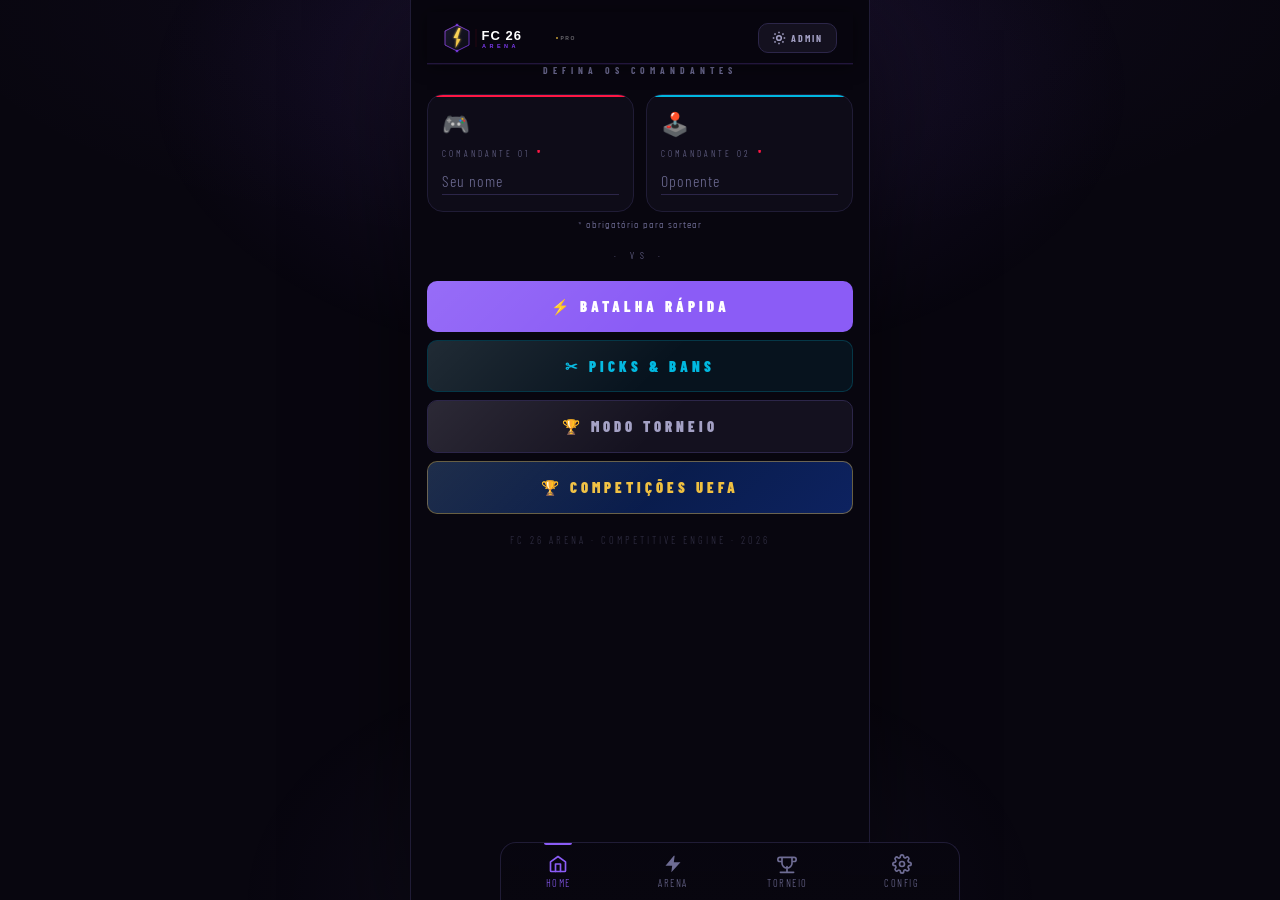
==== commit 2caba805: "Generaliza o modo UCL pra 3 competições UEFA (Champions/Europa/Conference) - teams.json: troca o ant" ====
--- a/index.html
+++ b/index.html
@@ -3,12 +3,20 @@
 <head>
 <meta charset="UTF-8">
 <meta name="viewport" content="width=device-width,initial-scale=1.0,maximum-scale=1.0,user-scalable=no,viewport-fit=cover">
-<meta name="theme-color" content="#060608">
+<meta name="theme-color" content="#08060f">
 <meta name="mobile-web-app-capable" content="yes">
 <meta name="apple-mobile-web-app-capable" content="yes">
 <meta name="apple-mobile-web-app-status-bar-style" content="black-translucent">
 <meta name="apple-mobile-web-app-title" content="FC 26 Arena">
 <title>FC 26 Arena · Competitive</title>
+<script>
+  // Aplica tema/fonte salvos antes do primeiro paint — evita flash do tema padrão.
+  try {
+    var __s = JSON.parse(localStorage.getItem('fc26_settings') || '{}');
+    if (__s.theme) document.documentElement.setAttribute('data-theme', __s.theme);
+    if (__s.font)  document.documentElement.setAttribute('data-font',  __s.font);
+  } catch(e) {}
+</script>
 <link rel="manifest" href="./manifest.json">
 <link rel="apple-touch-icon" href="./assets/logo.svg">
 <link rel="stylesheet" href="./styles/main.css">
@@ -44,7 +52,7 @@
     </div>
     <div class="modal-actions">
       <button class="btn-cancel" style="flex:1" onclick="closeStatsMenu()">✕ Fechar</button>
-      <button class="btn-cancel" style="color:var(--p1);border-color:rgba(255,23,68,0.3);background:rgba(255,23,68,0.06);"
+      <button class="btn-cancel" style="color:var(--p1);border-color:rgba(255,23,68,0.35);background:rgba(255,23,68,0.08);"
         onclick="clearStats()">🗑 Limpar</button>
     </div>
   </div>
@@ -74,15 +82,30 @@
   </div>
 </div>
 
+<!-- ===== MODAL: SELETOR DE COMPETIÇÃO UEFA ===== -->
+<div class="modal-backdrop" id="compPickerModal">
+  <div class="modal-sheet" style="max-height:70vh;display:flex;flex-direction:column;">
+    <div class="modal-handle"></div>
+    <div class="modal-title" style="margin-bottom:4px;">🏆 Competições UEFA</div>
+    <p style="font-size:0.65rem;color:var(--muted);letter-spacing:1px;text-transform:uppercase;margin-bottom:14px;">
+      Escolha a competição
+    </p>
+    <div class="comp-pick-grid" id="compPickerGrid"></div>
+    <div class="modal-actions" style="margin-top:14px;">
+      <button class="btn-cancel" style="flex:1" onclick="closeCompPicker()">Cancelar</button>
+    </div>
+  </div>
+</div>
+
 <!-- ===== MODAL: CHAMPIONS ===== -->
 <div class="modal-backdrop" id="championsModal">
   <div class="modal-sheet" style="max-height:92vh;display:flex;flex-direction:column;">
     <div class="modal-handle"></div>
-    <div class="modal-title" style="margin-bottom:6px;">
-      🏆 Selecionar Times
+    <div class="modal-title" style="margin-bottom:6px;" id="championsModalTitle">
+      🏆 Champions League
     </div>
     <p style="font-size:0.65rem;color:var(--muted);letter-spacing:1px;text-transform:uppercase;margin-bottom:10px;">
-      Selecione 4, 8 ou 16 times para o chaveamento
+      Pré-selecionados · escolha 4, 8 ou 16 times para o chaveamento
     </p>
     <div class="champions-counter" id="championsCounter">0 / 16</div>
     <div class="champions-grid" id="championsGrid"></div>
@@ -96,15 +119,36 @@
   </div>
 </div>
 
-<!-- ===== MODAL: UCL SORTEIO ===== -->
+<!-- ===== MODAL: TIME FAVORITO ===== -->
+<div class="modal-backdrop" id="favTeamModal">
+  <div class="modal-sheet" style="max-height:88vh;display:flex;flex-direction:column;">
+    <div class="modal-handle"></div>
+    <div class="modal-title">⭐ Time Favorito</div>
+    <p style="font-size:0.65rem;color:var(--muted);letter-spacing:1px;text-transform:uppercase;margin-bottom:12px;">
+      Ele ganha um destaque especial quando sair no sorteio
+    </p>
+    <input type="text" class="favteam-search" id="favTeamSearch" placeholder="Buscar time..." oninput="renderFavTeamGrid()">
+    <div class="favteam-clear-row">
+      <button type="button" class="favteam-clear-btn" onclick="setFavoriteTeam(null)">✕ Nenhum time favorito</button>
+    </div>
+    <div id="favTeamGrid"
+      style="display:grid;grid-template-columns:repeat(auto-fill,minmax(62px,1fr));gap:8px;overflow-y:auto;padding-bottom:16px;flex:1;">
+    </div>
+    <div class="modal-actions" style="margin-top:4px;">
+      <button class="btn-cancel" style="flex:1" onclick="closeFavoriteTeamModal()">✓ Concluído</button>
+    </div>
+  </div>
+</div>
+
+<!-- ===== MODAL: SORTEIO DE COMPETIÇÃO UEFA ===== -->
 <div class="modal-backdrop" id="uclModal">
   <div class="modal-sheet" style="max-height:92vh;display:flex;flex-direction:column;">
     <div class="modal-handle"></div>
-    <div class="modal-title" style="margin-bottom:4px;">
-      ⭐ UCL 2026-27
-    </div>
-    <p style="font-size:0.65rem;color:var(--text2);letter-spacing:1px;text-transform:uppercase;margin-bottom:10px;">
-      Todos os times UCL pré-selecionados · toque para customizar
+    <div class="modal-title" style="margin-bottom:4px;" id="uclModalTitle">
+      🏆 Champions League
+    </div>
+    <p style="font-size:0.65rem;color:var(--muted);letter-spacing:1px;text-transform:uppercase;margin-bottom:10px;">
+      Classificados pré-selecionados · toque para customizar
     </p>
 
     <!-- contador -->
@@ -132,7 +176,7 @@
 
     <div class="modal-actions" style="margin-top:10px;">
       <button class="btn-cancel" onclick="closeUCLModal()">Cancelar</button>
-      <button class="btn-save" id="btnStartUCL" onclick="startArenaUCL()">⚡ Sortear UCL</button>
+      <button class="btn-save" id="btnStartUCL" onclick="startArenaUCL()">⚡ Sortear</button>
     </div>
   </div>
 </div>
@@ -221,17 +265,18 @@
   <div id="tab-home">
     <p class="lobby-subtitle" style="margin-bottom:18px;">Defina os Comandantes</p>
     <div class="player-slots">
-      <div class="player-slot" style="--slot-color:var(--p1)">
+      <div class="player-slot" style="--slot-color:var(--p1)" id="p1Slot">
         <div class="slot-icon">🎮</div>
         <span class="slot-label">Comandante 01 <span class="slot-required">*</span></span>
-        <input type="text" id="p1Input" class="slot-input" placeholder="Seu nome" maxlength="16" required oninput="savePlayerNames()">
-      </div>
-      <div class="player-slot" style="--slot-color:var(--p2)">
+        <input type="text" id="p1Input" class="slot-input" placeholder="Seu nome" maxlength="16" oninput="savePlayerNames()">
+      </div>
+      <div class="player-slot" style="--slot-color:var(--p2)" id="p2Slot">
         <div class="slot-icon">🕹️</div>
         <span class="slot-label">Comandante 02 <span class="slot-required">*</span></span>
-        <input type="text" id="p2Input" class="slot-input" placeholder="Oponente" maxlength="16" required oninput="savePlayerNames()">
-      </div>
-    </div>
+        <input type="text" id="p2Input" class="slot-input" placeholder="Oponente" maxlength="16" oninput="savePlayerNames()">
+      </div>
+    </div>
+    <p style="text-align:center;font-size:0.56rem;letter-spacing:1px;color:var(--muted);margin-top:-12px;margin-bottom:18px;">* obrigatório para sortear</p>
 
     <div class="lobby-vs">· VS ·</div>
 
@@ -247,8 +292,8 @@
         onclick="openTournamentMenu()">
         🏆 Modo Torneio
       </button>
-      <button class="btn-enter btn-ucl" onclick="bootArenaUCL()">
-        ⭐ UEFA Champions League
+      <button class="btn-enter btn-ucl" onclick="openCompPicker('arena')">
+        🏆 Competições UEFA
       </button>
     </div>
   </div>
@@ -276,14 +321,14 @@
       </div>
     </div>
 
-    <!-- UCL badge (visível apenas em modo UCL) -->
+    <!-- Badge de competição UEFA (visível apenas em modo UEFA) -->
     <div id="uclArenaBadge" style="display:none;text-align:center;padding:4px 0 0;">
-      <span class="ucl-arena-badge">⭐ UEFA Champions League</span>
+      <span class="ucl-arena-badge" id="uclArenaBadgeText">🏆 Competições UEFA</span>
     </div>
 
     <!-- Arena header -->
     <div class="arena-header" id="arenaHeader">
-      <div class="ah-player ah-player-p1">
+      <div class="ah-player">
         <span class="ah-name" id="ah_p1">—</span>
         <span class="ah-badge red">Vermelho</span>
       </div>
@@ -291,7 +336,7 @@
         <span class="round-label">Rodada</span>
         <span class="round-num" id="roundNum">0</span>
       </div>
-      <div class="ah-player ah-player-p2" style="align-items:flex-end;">
+      <div class="ah-player" style="align-items:flex-end;">
         <span class="ah-name" id="ah_p2">—</span>
         <span class="ah-badge blue">Azul</span>
       </div>
@@ -313,7 +358,7 @@
         <div class="card-glow"></div>
         <div class="card-content">
           <div class="card-top">
-            <div class="owner-badge" id="n1_owner">—</div>
+            <div class="owner-badge owner-p1" id="n1_owner">—</div>
             <div class="ovr-badge">
               <span class="ovr-label">OVR</span>
               <span class="ovr-num ovr-base" id="o1">—</span>
@@ -369,7 +414,7 @@
         <div class="card-glow"></div>
         <div class="card-content">
           <div class="card-top">
-            <div class="owner-badge" id="n2_owner">—</div>
+            <div class="owner-badge owner-p2" id="n2_owner">—</div>
             <div class="ovr-badge">
               <span class="ovr-label">OVR</span>
               <span class="ovr-num ovr-base" id="o2">—</span>
@@ -441,10 +486,8 @@
       </select>
 
       <button class="btn-enter" onclick="generateTournament()">⚡ Gerar Chaves</button>
-      <button class="btn-enter"
-        style="margin-top:10px;background:rgba(var(--accent-rgb),0.08);color:var(--accent);border:1px solid rgba(var(--accent-rgb),0.3);"
-        onclick="openChampionsModal()">
-        🏆 Modo Champions
+      <button class="btn-enter btn-ucl" style="margin-top:10px;" onclick="openCompPicker('bracket')">
+        🏆 Chaveamento UEFA
       </button>
     </div>
 
@@ -456,7 +499,7 @@
       </button>
     </div>
 
-    <button style="width:100%;margin-top:14px;padding:13px;background:transparent;border:1px solid rgba(255,23,68,0.22);border-radius:var(--radius);color:var(--p1);font-family:'Barlow Condensed',sans-serif;font-size:0.75rem;font-weight:700;letter-spacing:3px;text-transform:uppercase;cursor:pointer;"
+    <button style="width:100%;margin-top:14px;padding:13px;background:transparent;border:1px solid rgba(255,23,68,0.28);border-radius:var(--radius);color:var(--p1);font-family:'Barlow Condensed',sans-serif;font-size:0.75rem;font-weight:700;letter-spacing:3px;text-transform:uppercase;cursor:pointer;"
       onclick="backToLobbyFromTournament()">
       🛑 Abandonar Torneio
     </button>
@@ -467,6 +510,28 @@
     <p class="lobby-subtitle" style="margin-bottom:20px;">Configurações</p>
 
     <div class="form-group">
+      <label class="form-label">🎨 Tema</label>
+      <div class="theme-swatch-grid" id="themeSwatchGrid"></div>
+    </div>
+
+    <div class="form-group" style="margin-top:18px;">
+      <label class="form-label">🔤 Fonte</label>
+      <div class="fontpack-grid" id="fontpackGrid"></div>
+    </div>
+
+    <div class="form-group" style="margin-top:18px;">
+      <label class="form-label">⭐ Time Favorito</label>
+      <button type="button" class="favteam-btn" id="favTeamBtn" onclick="openFavoriteTeamModal()">
+        <span id="favTeamBtnBadgeWrap"><span class="favteam-btn-icon">⚽</span></span>
+        <span class="favteam-btn-text">
+          <span class="favteam-btn-label">Ao sortear, ganha destaque</span>
+          <div class="favteam-btn-name" id="favTeamBtnName">Escolher time</div>
+        </span>
+        <span class="favteam-btn-arrow">›</span>
+      </button>
+    </div>
+
+    <div class="form-group" style="margin-top:18px;">
       <label class="form-label">Filtro de Liga</label>
       <div class="league-filter-grid" id="leagueFilterGrid"></div>
     </div>
--- a/styles/main.css
+++ b/styles/main.css
@@ -61,6 +61,57 @@
   src: url('../assets/fonts/barlow-condensed-italic-900.woff2') format('woff2');
 }
 
+/* ===== FONT PACKS EXTRA (temas de fonte — todos self-hosted) ===== */
+@font-face {
+  font-family: 'Anton';
+  font-style: normal;
+  font-weight: 400;
+  font-display: swap;
+  src: url('../assets/fonts/anton-400.woff2') format('woff2');
+}
+@font-face {
+  font-family: 'Bebas Neue';
+  font-style: normal;
+  font-weight: 400;
+  font-display: swap;
+  src: url('../assets/fonts/bebas-neue-400.woff2') format('woff2');
+}
+@font-face {
+  font-family: 'Orbitron';
+  font-style: normal;
+  font-weight: 700;
+  font-display: swap;
+  src: url('../assets/fonts/orbitron-900.woff2') format('woff2');
+}
+@font-face {
+  font-family: 'Orbitron';
+  font-style: normal;
+  font-weight: 900;
+  font-display: swap;
+  src: url('../assets/fonts/orbitron-900.woff2') format('woff2');
+}
+@font-face {
+  font-family: 'Chakra Petch';
+  font-style: normal;
+  font-weight: 500;
+  font-display: swap;
+  src: url('../assets/fonts/chakra-petch-500.woff2') format('woff2');
+}
+@font-face {
+  font-family: 'Chakra Petch';
+  font-style: normal;
+  font-weight: 600;
+  font-display: swap;
+  src: url('../assets/fonts/chakra-petch-600.woff2') format('woff2');
+}
+@font-face {
+  font-family: 'Chakra Petch';
+  font-style: normal;
+  font-weight: 700;
+  font-display: swap;
+  src: url('../assets/fonts/chakra-petch-700.woff2') format('woff2');
+}
+
 *, *::before, *::after {
   box-sizing: border-box;
   margin: 0;
@@ -70,30 +121,31 @@
 
 :root {
   /* ===== DARK SURFACES ===== */
-  --bg:        #06060a;
-  --surface:   #0c0c14;
-  --surface2:  #111120;
-  --surface3:  #16162a;
+  --bg:        #08060f;
+  --surface:   #0e0c18;
+  --surface2:  #14111f;
+  --surface3:  #1a1730;
 
   /* ===== BORDERS ===== */
-  --border:    #1a1a2e;
-  --border2:   #242440;
+  --border:    #201c36;
+  --border2:   #2c2649;
 
   /* ===== TEXT ===== */
-  --text:      #eeeef5;
-  --text2:     #8888a8;
-  --muted:     #40405a;
-
-  /* ===== BRAND (preto + roxo dark) ===== */
-  --accent:     #8b5cf6;
-  --accent-rgb: 139,92,246;
-  --accent2:    #a855f7;
-  --p1:         #ff1744;
-  --p2:         #00b8e0;
+  --text:      #f1eef9;
+  --text2:     #a3a0c4;
+  --muted:     #6e6c94;
+
+  /* ===== BRAND — preto e roxo ===== */
+  --accent:      #8b5cf6;
+  --accent2:     #a78bfa;
+  --accent-ink:  #ffffff; /* texto sobre botões pintados com --accent — ver pickInk() no JS */
+  --p1:          #ff1744;
+  --p2:          #00b8e0;
 
   /* ===== STATUS / RANK ===== */
   --gold:      #f0c040;
   --gold2:     #ffd700;
+  --gold-ink:  #1a1400; /* texto sobre badges preenchidos com --gold/--gold2 */
   --green:     #00e676;
 
   /* ===== RADII ===== */
@@ -102,11 +154,11 @@
   --radius-xl: 24px;
 
   /* ===== GLOWS ===== */
-  --glow-accent:        0 4px 28px rgba(var(--accent-rgb),0.28);
-  --glow-accent-strong: 0 6px 40px rgba(var(--accent-rgb),0.5), 0 0 0 6px rgba(var(--accent-rgb),0.08);
-  --glow-p1:   0 0 30px rgba(255,23,68,0.35);
-  --glow-p2:   0 0 30px rgba(0,184,224,0.35);
-  --glow-gold: 0 0 14px rgba(240,192,64,0.4);
+  --glow-accent:        0 4px 28px color-mix(in srgb, var(--accent) 32%, transparent);
+  --glow-accent-strong: 0 6px 40px color-mix(in srgb, var(--accent) 55%, transparent), 0 0 0 6px color-mix(in srgb, var(--accent) 10%, transparent);
+  --glow-p1:   0 0 30px color-mix(in srgb, var(--p1) 35%, transparent);
+  --glow-p2:   0 0 30px color-mix(in srgb, var(--p2) 35%, transparent);
+  --glow-gold: 0 0 14px color-mix(in srgb, var(--gold) 40%, transparent);
   --shadow-card: 0 2px 8px rgba(0,0,0,0.6);
 
   /* ===== SPACING SCALE ===== */
@@ -134,6 +186,315 @@
   --t-caption-size:   0.65rem;    --t-caption-track: 0.2em;   --t-caption-weight: 700;
 }
 
+/* =====================================================
+   TEMAS — data-theme no <html>. "roxo" é o padrão (:root).
+   Cada tema redefine superfícies, texto, marca e brilhos.
+   ===================================================== */
+[data-theme="neon"] {
+  --bg:#05060d; --surface:#0a0d1a; --surface2:#0f1424; --surface3:#141b30;
+  --border:#1c2740; --border2:#26365a;
+  --text:#eaf6ff; --text2:#9fb3d9; --muted:#5f7093;
+  --accent:#00e5ff; --accent2:#7df9ff;
+  --p1:#ff2ec4; --p2:#00e5ff;
+  --gold:#ffd60a; --gold2:#ffea00; --green:#39ff88;
+}
+[data-theme="esmeralda"] {
+  --bg:#040d08; --surface:#081a10; --surface2:#0c2116; --surface3:#12301f;
+  --border:#173a24; --border2:#1f4c2f;
+  --text:#eafff2; --text2:#a8d9bb; --muted:#5f8f74;
+  --accent:#12b76a; --accent2:#34d399;
+  --p1:#ff5c39; --p2:#facc15;
+  --gold:#facc15; --gold2:#ffe066; --green:#22c55e;
+}
+[data-theme="carmesim"] {
+  --bg:#0a0505; --surface:#160909; --surface2:#1d0c0c; --surface3:#2a1010;
+  --border:#3a1414; --border2:#4d1818;
+  --text:#fff1f1; --text2:#d9a3a3; --muted:#8f6060;
+  --accent:#e11d2e; --accent2:#ff4d5e;
+  --p1:#ff2a3c; --p2:#3fa9f5;
+  --gold:#f0c040; --gold2:#ffd700; --green:#22c55e;
+}
+[data-theme="royal"] {
+  --bg:#050810; --surface:#0a0f1e; --surface2:#0e1526; --surface3:#141d38;
+  --border:#1a2540; --border2:#233257;
+  --text:#f0f4ff; --text2:#a6b3d9; --muted:#66739e;
+  --accent:#3b6bff; --accent2:#7d9bff;
+  --p1:#ff3b5c; --p2:#ffd23f;
+  --gold:#ffd23f; --gold2:#ffe680; --green:#22c55e;
+}
+[data-theme="champions"] {
+  --bg:#07070a; --surface:#0e0d13; --surface2:#15131c; --surface3:#1d1a26;
+  --border:#2a2618; --border2:#3d3620;
+  --text:#f7f2e3; --text2:#cdbd8f; --muted:#7d7460;
+  --accent:#d4af37; --accent2:#f0d878;
+  --p1:#ff3b5c; --p2:#4ea8ff;
+  --gold:#d4af37; --gold2:#f0d878; --green:#22c55e;
+}
+[data-theme="sunset"] {
+  --bg:#0d0710; --surface:#170b1c; --surface2:#1f0f26; --surface3:#2b1433;
+  --border:#3a1a40; --border2:#4d2154;
+  --text:#fff0f5; --text2:#e3aecb; --muted:#9c7092;
+  --accent:#ff5f6d; --accent2:#ffc371;
+  --p1:#ff3864; --p2:#00c2a8;
+  --gold:#ffb703; --gold2:#ffd166; --green:#2ec4b6;
+}
+[data-theme="gelo"] {
+  --bg:#eef1f8; --surface:#ffffff; --surface2:#f4f6fb; --surface3:#e9edf6;
+  --border:#dde3f0; --border2:#c9d2e8;
+  --text:#12172b; --text2:#4a5578; --muted:#8792ad;
+  --accent:#3b5bfd; --accent2:#5f7cff;
+  --p1:#e0223f; --p2:#0090c9;
+  --gold:#c8940f; --gold2:#e0aa1c; --green:#0b9e5a;
+  --shadow-card: 0 2px 10px rgba(20,30,60,0.10);
+}
+/* Preto absoluto + dourado puro — tema "de gala" */
+[data-theme="pretoDourado"] {
+  --bg:#000000; --surface:#0b0b0c; --surface2:#131311; --surface3:#1c1a15;
+  --border:#2b2410; --border2:#41350f;
+  --text:#faf6ea; --text2:#d9c48f; --muted:#8a7c58;
+  --accent:#e9c14d; --accent2:#ffdb58;
+  --p1:#ffd700; --p2:#e8e8e8;
+  --gold:#ffd700; --gold2:#fff2a8; --green:#22c55e;
+}
+/* Inspirado no Real Madrid — branco imponente sobre azul-marinho quase preto, trim dourado */
+[data-theme="realmadrid"] {
+  --bg:#050912; --surface:#0a1120; --surface2:#0e1830; --surface3:#152140;
+  --border:#1c2a4a; --border2:#28396a;
+  --text:#ffffff; --text2:#c9d3ea; --muted:#6f7ba0;
+  --accent:#f4f4f4; --accent2:#c9a961;
+  --p1:#c9a961; --p2:#3b6bff;
+  --gold:#c9a961; --gold2:#e8cf8e; --green:#22c55e;
+}
+/* Inspirado no Liverpool — vermelho de Anfield com trim dourado do escudo */
+[data-theme="liverpool"] {
+  --bg:#0a0303; --surface:#170707; --surface2:#210a0a; --surface3:#2e0d0d;
+  --border:#3d1418; --border2:#521a20;
+  --text:#fff0f0; --text2:#e3aeb0; --muted:#946060;
+  --accent:#c8102e; --accent2:#ff4757;
+  --p1:#c8102e; --p2:#f6eb61;
+  --gold:#f6eb61; --gold2:#fff4a3; --green:#00b2a9;
+}
+/* Time do Coração — base neutra premium; o --accent real vem do JS,
+   usando a cor oficial (t.c) do time favorito escolhido nas Configurações. */
+[data-theme="meutime"] {
+  --bg:#060608; --surface:#0d0d11; --surface2:#131318; --surface3:#1a1a22;
+  --border:#24242e; --border2:#32323f;
+  --text:#f5f5fa; --text2:#c2c2d1; --muted:#77778c;
+  --accent:#8b5cf6; --accent2:#a78bfa; --accent3:#d4af37;
+  --p1:#8b5cf6; --p2:#00b8e0;
+  --gold:#d4af37; --gold2:#f0d878; --green:#22c55e;
+}
+
+/* =====================================================
+   TEMAS ESPETACULARES — atmosfera, partículas e texturas
+   por trás dos 4 temas de clube. O objetivo é fugir do "só
+   troquei a cor": cada tema ganha luz ambiente, um campo de
+   partículas com identidade própria e realces na topbar/tabs,
+   no mesmo espírito do UCL MODE acima.
+   ===================================================== */
+
+@keyframes theme-drift {
+  0%,100% { opacity: .35; transform: translateY(0); }
+  50%      { opacity: .85; transform: translateY(-8px); }
+}
+@keyframes theme-ember-rise {
+  0%   { opacity: 0;  transform: translateY(0)    scale(0.7); }
+  15%  { opacity: .9; }
+  100% { opacity: 0;  transform: translateY(-140px) scale(1.3); }
+}
+@keyframes theme-beam-sweep {
+  0%   { transform: translateX(-30%) rotate(8deg); opacity: .5; }
+  50%  { transform: translateX(30%)  rotate(8deg); opacity: .85; }
+  100% { transform: translateX(-30%) rotate(8deg); opacity: .5; }
+}
+
+/* ---- Preto & Dourado — "Ouro Puro": pó de ouro flutuando no breu ---- */
+html[data-theme="pretoDourado"] body {
+  background:
+    radial-gradient(ellipse 70% 42% at 50% -6%, rgba(233,193,77,0.20) 0%, transparent 62%),
+    radial-gradient(ellipse 55% 38% at 100% 108%, rgba(233,193,77,0.10) 0%, transparent 68%),
+    var(--bg);
+}
+html[data-theme="pretoDourado"] body::after {
+  content: ''; position: fixed; inset: 0; z-index: 0; pointer-events: none;
+  background-image:
+    radial-gradient(1.6px 1.6px at 10% 12%, rgba(233,193,77,.85), transparent),
+    radial-gradient(1.2px 1.2px at 24% 30%, rgba(255,219,88,.55), transparent),
+    radial-gradient(1.8px 1.8px at 40% 8%,  rgba(233,193,77,.75), transparent),
+    radial-gradient(1.2px 1.2px at 58% 22%, rgba(255,219,88,.5),  transparent),
+    radial-gradient(1.6px 1.6px at 74% 14%, rgba(233,193,77,.8),  transparent),
+    radial-gradient(1.2px 1.2px at 88% 28%, rgba(255,219,88,.45), transparent),
+    radial-gradient(1.6px 1.6px at 18% 55%, rgba(233,193,77,.6),  transparent),
+    radial-gradient(1.2px 1.2px at 46% 62%, rgba(255,219,88,.4),  transparent),
+    radial-gradient(1.6px 1.6px at 68% 50%, rgba(233,193,77,.65), transparent),
+    radial-gradient(1.2px 1.2px at 92% 60%, rgba(255,219,88,.4),  transparent),
+    radial-gradient(1.4px 1.4px at 33% 78%, rgba(233,193,77,.5),  transparent),
+    radial-gradient(1.4px 1.4px at 81% 82%, rgba(255,219,88,.45), transparent);
+  animation: theme-drift 4.5s ease-in-out infinite alternate;
+}
+html[data-theme="pretoDourado"] .topbar { border-bottom-color: rgba(233,193,77,.3); }
+html[data-theme="pretoDourado"] .tab-bar { border-top-color: rgba(233,193,77,.25); }
+html[data-theme="pretoDourado"] .tab-item.active { color: var(--gold); }
+html[data-theme="pretoDourado"] .tab-item.active svg { filter: drop-shadow(0 0 7px rgba(233,193,77,.65)); }
+html[data-theme="pretoDourado"] .card { box-shadow: 0 0 0 1px rgba(233,193,77,.10), 0 14px 44px rgba(0,0,0,.7); }
+
+/* ---- Real Madrid — "Los Blancos": galáxia branco-e-ouro + facho de holofote no Bernabéu ---- */
+html[data-theme="realmadrid"] body {
+  background:
+    radial-gradient(ellipse 65% 40% at 50% -4%, rgba(244,244,244,0.12) 0%, transparent 60%),
+    radial-gradient(ellipse 50% 35% at 15% 100%, rgba(201,169,97,0.10) 0%, transparent 65%),
+    var(--bg);
+}
+html[data-theme="realmadrid"] body::after {
+  content: ''; position: fixed; inset: 0; z-index: 0; pointer-events: none; overflow: hidden;
+  background-image:
+    radial-gradient(1.5px 1.5px at 14% 10%, rgba(255,255,255,.8), transparent),
+    radial-gradient(1.1px 1.1px at 30% 22%, rgba(201,169,97,.65), transparent),
+    radial-gradient(1.6px 1.6px at 48% 6%,  rgba(255,255,255,.7), transparent),
+    radial-gradient(1.1px 1.1px at 64% 18%, rgba(201,169,97,.55), transparent),
+    radial-gradient(1.5px 1.5px at 80% 12%, rgba(255,255,255,.75), transparent),
+    radial-gradient(1.1px 1.1px at 92% 26%, rgba(201,169,97,.5),  transparent),
+    radial-gradient(1.1px 1.1px at 8%  42%, rgba(255,255,255,.5), transparent),
+    radial-gradient(1.5px 1.5px at 56% 34%, rgba(201,169,97,.55), transparent),
+    radial-gradient(1.1px 1.1px at 86% 44%, rgba(255,255,255,.5), transparent);
+  animation: theme-drift 4s ease-in-out infinite alternate;
+}
+html[data-theme="realmadrid"] body::before {
+  content: ''; position: fixed; top: -20%; left: -10%; width: 60%; height: 140%;
+  z-index: 0; pointer-events: none;
+  background: linear-gradient(100deg, transparent 40%, rgba(244,244,244,.05) 48%, rgba(201,169,97,.08) 52%, transparent 60%);
+  animation: theme-beam-sweep 9s ease-in-out infinite;
+}
+html[data-theme="realmadrid"] .topbar { border-bottom-color: rgba(201,169,97,.32); }
+html[data-theme="realmadrid"] .tab-bar { border-top-color: rgba(201,169,97,.28); }
+html[data-theme="realmadrid"] .tab-item.active { color: var(--accent2); }
+html[data-theme="realmadrid"] .tab-item.active svg { filter: drop-shadow(0 0 7px rgba(201,169,97,.6)); }
+html[data-theme="realmadrid"] .card { border-color: rgba(244,244,244,.24); box-shadow: 0 0 0 1px rgba(201,169,97,.12), 0 14px 44px rgba(0,0,0,.6); }
+/* Botão branco+ouro precisa de texto escuro — o branco puro do accent quebraria em cima de #fff */
+html[data-theme="realmadrid"] .btn-enter,
+html[data-theme="realmadrid"] .btn-draw,
+html[data-theme="realmadrid"] .btn-save {
+  background: linear-gradient(135deg, #ffffff 0%, var(--accent2) 100%);
+  color: #10131f;
+}
+
+/* ---- Liverpool — "Anfield": brasas subindo do Kop, vermelho quente ---- */
+html[data-theme="liverpool"] body {
+  background:
+    radial-gradient(ellipse 75% 40% at 50% 115%, rgba(200,16,46,0.28) 0%, transparent 60%),
+    radial-gradient(ellipse 50% 30% at 50% -6%,  rgba(246,235,97,0.08) 0%, transparent 65%),
+    var(--bg);
+}
+html[data-theme="liverpool"] body::after {
+  content: ''; position: fixed; inset: 0; z-index: 0; pointer-events: none;
+  background-image:
+    radial-gradient(2px 2px at 12% 92%, rgba(255,140,90,.9),  transparent),
+    radial-gradient(1.5px 1.5px at 26% 88%, rgba(246,235,97,.75), transparent),
+    radial-gradient(2px 2px at 40% 95%, rgba(255,90,60,.85),  transparent),
+    radial-gradient(1.5px 1.5px at 55% 90%, rgba(246,235,97,.7),  transparent),
+    radial-gradient(2px 2px at 68% 93%, rgba(255,140,90,.85), transparent),
+    radial-gradient(1.5px 1.5px at 80% 89%, rgba(255,90,60,.7),   transparent),
+    radial-gradient(2px 2px at 92% 96%, rgba(246,235,97,.75), transparent),
+    radial-gradient(1.5px 1.5px at 20% 80%, rgba(255,90,60,.55),  transparent),
+    radial-gradient(1.5px 1.5px at 72% 82%, rgba(246,235,97,.5),  transparent);
+  animation: theme-ember-rise 3.6s ease-in infinite;
+}
+html[data-theme="liverpool"] .topbar { border-bottom-color: rgba(246,235,97,.28); }
+html[data-theme="liverpool"] .tab-bar { border-top-color: rgba(200,16,46,.4); }
+html[data-theme="liverpool"] .tab-item.active { color: var(--gold); }
+html[data-theme="liverpool"] .tab-item.active svg { filter: drop-shadow(0 0 7px rgba(246,235,97,.6)); }
+html[data-theme="liverpool"] .card { box-shadow: 0 0 0 1px rgba(246,235,97,.10), 0 14px 44px rgba(80,0,10,.55); }
+
+/* ---- Time do Coração — a atmosfera inteira segue --accent/--accent2/
+   --accent3, que o JS injeta com as cores OFICIAIS reais (c/c2/c3) de
+   QUALQUER um dos 88 times, não só os 4 clubes com CSS dedicado acima.
+   Partículas em três cores = a identidade real do clube (ex.: Real
+   Madrid vira branco+dourado+preto, Bayern vira vermelho+azul+branco),
+   sem precisar de CSS específico por time. ---- */
+html[data-theme="meutime"] body {
+  background:
+    radial-gradient(ellipse 72% 44% at 50% -6%, color-mix(in srgb, var(--accent) 26%, transparent) 0%, transparent 62%),
+    radial-gradient(ellipse 58% 38% at 100% 106%, color-mix(in srgb, var(--accent2) 18%, transparent) 0%, transparent 68%),
+    radial-gradient(ellipse 50% 32% at 0% 100%, color-mix(in srgb, var(--accent3) 14%, transparent) 0%, transparent 68%),
+    var(--bg);
+}
+html[data-theme="meutime"] body::after {
+  content: ''; position: fixed; inset: 0; z-index: 0; pointer-events: none;
+  background-image:
+    radial-gradient(1.7px 1.7px at 10% 12%, var(--accent), transparent),
+    radial-gradient(1.2px 1.2px at 24% 30%, color-mix(in srgb, var(--accent2) 90%, white), transparent),
+    radial-gradient(1.8px 1.8px at 40% 8%,  var(--accent), transparent),
+    radial-gradient(1.2px 1.2px at 58% 22%, color-mix(in srgb, var(--accent3) 85%, white), transparent),
+    radial-gradient(1.6px 1.6px at 74% 14%, color-mix(in srgb, var(--accent) 85%, white), transparent),
+    radial-gradient(1.3px 1.3px at 88% 28%, color-mix(in srgb, var(--accent2) 80%, white), transparent),
+    radial-gradient(1.7px 1.7px at 18% 55%, color-mix(in srgb, var(--accent) 70%, white), transparent),
+    radial-gradient(1.2px 1.2px at 46% 62%, color-mix(in srgb, var(--accent3) 75%, white), transparent),
+    radial-gradient(1.6px 1.6px at 68% 50%, color-mix(in srgb, var(--accent2) 70%, white), transparent),
+    radial-gradient(1.3px 1.3px at 33% 78%, color-mix(in srgb, var(--accent) 60%, white), transparent),
+    radial-gradient(1.6px 1.6px at 82% 80%, color-mix(in srgb, var(--accent3) 65%, white), transparent);
+  animation: theme-drift 4.2s ease-in-out infinite alternate;
+}
+html[data-theme="meutime"] body::before {
+  content: ''; position: fixed; top: -20%; left: -10%; width: 60%; height: 140%;
+  z-index: 0; pointer-events: none;
+  background: linear-gradient(100deg,
+    transparent 40%,
+    color-mix(in srgb, var(--accent) 14%, transparent) 48%,
+    color-mix(in srgb, var(--accent2) 12%, transparent) 52%,
+    transparent 60%);
+  animation: theme-beam-sweep 10s ease-in-out infinite;
+}
+html[data-theme="meutime"] .topbar { border-bottom-color: color-mix(in srgb, var(--accent) 38%, transparent); }
+html[data-theme="meutime"] .tab-bar { border-top-color: color-mix(in srgb, var(--accent) 32%, transparent); }
+html[data-theme="meutime"] .tab-item.active svg { filter: drop-shadow(0 0 7px color-mix(in srgb, var(--accent) 65%, transparent)); }
+html[data-theme="meutime"] .card {
+  box-shadow: 0 0 0 1px color-mix(in srgb, var(--accent) 16%, transparent), 0 14px 44px rgba(0,0,0,.6);
+}
+/* Botão principal — gradiente com a 1ª e 2ª cor OFICIAIS do clube (o
+   brilho pulsante já vem de graça do .btn-draw base, que usa var(--accent)) */
+html[data-theme="meutime"] .btn-enter,
+html[data-theme="meutime"] .btn-draw,
+html[data-theme="meutime"] .btn-save {
+  background: linear-gradient(135deg, var(--accent) 0%, var(--accent2) 100%);
+}
+
+@media (prefers-reduced-motion: reduce) {
+  html[data-theme="pretoDourado"] body::after,
+  html[data-theme="realmadrid"] body::after,
+  html[data-theme="realmadrid"] body::before,
+  html[data-theme="liverpool"] body::after,
+  html[data-theme="meutime"] body::after,
+  html[data-theme="meutime"] body::before {
+    animation: none;
+  }
+}
+
+/* Transição suave ao trocar de tema/fonte */
+html, body, #app, .card, .modal-sheet, .btn-enter, .tab-bar, .topbar,
+.player-slot, .summary-card, .league-chip, .ban-item, .form-select {
+  transition: background-color .35s ease, border-color .35s ease, color .35s ease, box-shadow .35s ease;
+}
+@media (prefers-reduced-motion: reduce) {
+  html, body, #app, .card, .modal-sheet, .btn-enter, .tab-bar, .topbar,
+  .player-slot, .summary-card, .league-chip, .ban-item, .form-select {
+    transition: none;
+  }
+}
+
+/* =====================================================
+   FONT PACKS — data-font no <html>. "classic" é o padrão (:root).
+   ===================================================== */
+[data-font="impacto"] {
+  --font-head: 'Anton', 'Barlow Condensed', 'Impact', sans-serif;
+}
+[data-font="cyber"] {
+  --font-head: 'Orbitron', 'Barlow Condensed', sans-serif;
+  --font-body: 'Chakra Petch', 'Rajdhani', system-ui, sans-serif;
+}
+[data-font="retro"] {
+  --font-head: 'Bebas Neue', 'Barlow Condensed', sans-serif;
+}
+
 html {
   background: var(--bg);
   min-height: 100dvh;
@@ -148,7 +509,7 @@
   -webkit-font-smoothing: antialiased;
   -moz-osx-font-smoothing: grayscale;
   padding-bottom: env(safe-area-inset-bottom, 0px);
-  background: radial-gradient(ellipse 80% 40% at 50% 0%, rgba(var(--accent-rgb),0.04) 0%, transparent 70%), var(--bg);
+  background: radial-gradient(ellipse 80% 40% at 50% 0%, color-mix(in srgb, var(--accent) 6%, transparent) 0%, transparent 70%), var(--bg);
 }
 
 
@@ -238,8 +599,8 @@
 @keyframes toastIn     { from { transform: translateX(-50%) translateY(16px); opacity: 0 } to { transform: translateX(-50%) translateY(0); opacity: 1 } }
 @keyframes scorePop    { 0% { transform: scale(1) } 40% { transform: scale(1.32) } 100% { transform: scale(1) } }
 @keyframes glowPulse   {
-  0%, 100% { box-shadow: 0 4px 32px rgba(var(--accent-rgb),0.38), 0 0 0 0 rgba(var(--accent-rgb),0.0); }
-  50%       { box-shadow: 0 8px 48px rgba(var(--accent-rgb),0.65),  0 0 0 8px rgba(var(--accent-rgb),0.12); }
+  0%, 100% { box-shadow: 0 4px 32px color-mix(in srgb, var(--accent) 40%, transparent), 0 0 0 0 color-mix(in srgb, var(--accent) 0%, transparent); }
+  50%       { box-shadow: 0 8px 48px color-mix(in srgb, var(--accent) 68%, transparent),  0 0 0 8px color-mix(in srgb, var(--accent) 14%, transparent); }
 }
 @keyframes victoryBadge {
   0%   { transform: scale(0.7) translateY(20px); opacity: 0 }
@@ -249,6 +610,13 @@
 @keyframes scanLine {
   from { transform: translateY(-100%) }
   to   { transform: translateY(100vh) }
+}
+@keyframes shakeError {
+  0%, 100% { transform: translateX(0); }
+  20%      { transform: translateX(-6px); }
+  40%      { transform: translateX(6px); }
+  60%      { transform: translateX(-4px); }
+  80%      { transform: translateX(4px); }
 }
 
 /* ===== SPLASH ===== */
@@ -315,11 +683,11 @@
 /* ===== TOPBAR ===== */
 .topbar {
   position: sticky; top: 0; z-index: 50;
-  background: rgba(6,6,10,0.96);
+  background: color-mix(in srgb, var(--bg) 96%, transparent);
   backdrop-filter: blur(20px) saturate(180%);
   -webkit-backdrop-filter: blur(20px) saturate(180%);
-  border-bottom: 1px solid rgba(var(--accent-rgb),0.18);
-  box-shadow: 0 1px 0 rgba(var(--accent-rgb),0.06), 0 2px 16px rgba(0,0,0,0.5);
+  border-bottom: 1px solid color-mix(in srgb, var(--accent) 20%, transparent);
+  box-shadow: 0 1px 0 color-mix(in srgb, var(--accent) 8%, transparent), 0 2px 16px rgba(0,0,0,0.5);
   display: flex; align-items: center; gap: 10px;
   padding: 0 16px;
   height: 52px;
@@ -381,6 +749,31 @@
   padding: 12px 16px 110px;
   animation: fadeIn 0.35s ease;
   overflow-x: hidden;
+  position: relative;
+  z-index: 1;
+}
+
+/* Telas largas (tablet/desktop): a app vira um painel flutuante centralizado,
+   com um glow ambiente atrás — em vez de flutuar solta num fundo vazio. */
+@media (min-width: 700px) {
+  body::before {
+    content: '';
+    position: fixed; inset: 0;
+    background:
+      radial-gradient(ellipse 55% 45% at 50% 10%, color-mix(in srgb, var(--accent) 12%, transparent), transparent 70%),
+      radial-gradient(ellipse 45% 40% at 50% 100%, color-mix(in srgb, var(--accent2) 7%, transparent), transparent 70%);
+    pointer-events: none;
+    z-index: 0;
+  }
+}
+@media (min-width: 460px) {
+  #app {
+    border-left: 1px solid var(--border);
+    border-right: 1px solid var(--border);
+    background: var(--bg);
+    min-height: 100vh;
+    box-shadow: 0 30px 90px rgba(0,0,0,0.5);
+  }
 }
 
 /* ===== LOBBY / HOME ===== */
@@ -429,6 +822,22 @@
   box-shadow: 0 0 10px var(--slot-color, var(--border));
 }
 
+.player-slot.slot-error {
+  animation: shakeError 0.4s ease;
+  border-color: var(--p1);
+}
+.player-slot.slot-error::before {
+  opacity: 1;
+  background: var(--p1);
+  box-shadow: 0 0 10px var(--p1);
+}
+
+.slot-required {
+  color: var(--p1);
+  font-weight: 900;
+  margin-left: 2px;
+}
+
 .slot-icon { font-size: 1.4rem; }
 
 .slot-label {
@@ -436,11 +845,7 @@
   font-size: 0.56rem;
   letter-spacing: 3px;
   text-transform: uppercase;
-  color: var(--text2);
-}
-
-.slot-required {
-  color: var(--p1);
+  color: var(--muted);
 }
 
 .slot-input {
@@ -455,23 +860,11 @@
   outline: none;
   padding: 4px 0;
   width: 100%;
-  transition: border-color 0.2s, box-shadow 0.2s;
+  transition: border-color 0.2s;
 }
 
 .slot-input::placeholder { color: var(--muted); font-weight: 400; }
 .slot-input:focus { border-color: var(--slot-color, var(--accent)); }
-
-.slot-input.input-invalid {
-  border-bottom-color: var(--p1);
-  animation: input-shake 0.3s ease;
-}
-.slot-input.input-invalid::placeholder { color: var(--p1); }
-
-@keyframes input-shake {
-  0%, 100% { transform: translateX(0); }
-  25%      { transform: translateX(-4px); }
-  75%      { transform: translateX(4px); }
-}
 
 .lobby-vs {
   font-family: var(--font-head);
@@ -490,7 +883,7 @@
   background: var(--accent);
   border: none;
   border-radius: var(--radius);
-  color: #fff;
+  color: var(--accent-ink, #fff);
   font-family: var(--font-head);
   font-size: 0.92rem;
   font-weight: 900;
@@ -538,14 +931,11 @@
 
 .score-name {
   font-family: var(--font-head);
-  font-size: 0.62rem;
-  font-weight: 700;
+  font-size: 0.6rem;
   letter-spacing: 3px;
   text-transform: uppercase;
-}
-
-.score-p1 .score-name { color: var(--p1); }
-.score-p2 .score-name { color: var(--p2); }
+  color: var(--text2);
+}
 
 .score-num {
   font-family: var(--font-head);
@@ -559,11 +949,11 @@
 
 .score-p1 .score-num {
   color: var(--p1);
-  text-shadow: 0 0 30px rgba(255,23,68,0.35);
+  text-shadow: 0 0 30px color-mix(in srgb, var(--p1) 35%, transparent);
 }
 .score-p2 .score-num {
   color: var(--p2);
-  text-shadow: 0 0 30px rgba(0,184,224,0.35);
+  text-shadow: 0 0 30px color-mix(in srgb, var(--p2) 35%, transparent);
 }
 
 .score-num.pop { animation: scorePop 0.25s cubic-bezier(0.34,1.8,0.64,1); }
@@ -599,13 +989,13 @@
 
 .score-btn:active { transform: scale(0.88); opacity: 0.8; }
 .score-btn.p1 {
-  background: rgba(255,23,68,0.18);
-  border-color: rgba(255,23,68,0.35);
+  background: color-mix(in srgb, var(--p1) 18%, transparent);
+  border-color: color-mix(in srgb, var(--p1) 35%, transparent);
   color: var(--p1);
 }
 .score-btn.p2 {
-  background: rgba(0,184,224,0.18);
-  border-color: rgba(0,184,224,0.35);
+  background: color-mix(in srgb, var(--p2) 18%, transparent);
+  border-color: color-mix(in srgb, var(--p2) 35%, transparent);
   color: var(--p2);
 }
 
@@ -646,9 +1036,6 @@
   color: var(--text);
 }
 
-.ah-player-p1 .ah-name { color: var(--p1); }
-.ah-player-p2 .ah-name { color: var(--p2); }
-
 .ah-badge {
   font-family: var(--font-head);
   font-size: 0.65rem;
@@ -660,14 +1047,14 @@
 }
 
 .ah-badge.red {
-  background: rgba(255,23,68,0.12);
+  background: color-mix(in srgb, var(--p1) 12%, transparent);
   color: var(--p1);
-  border: 1px solid rgba(255,23,68,0.22);
+  border: 1px solid color-mix(in srgb, var(--p1) 22%, transparent);
 }
 .ah-badge.blue {
-  background: rgba(0,184,224,0.12);
+  background: color-mix(in srgb, var(--p2) 12%, transparent);
   color: var(--p2);
-  border: 1px solid rgba(0,184,224,0.22);
+  border: 1px solid color-mix(in srgb, var(--p2) 22%, transparent);
 }
 
 .ah-center {
@@ -697,10 +1084,10 @@
 .btn-draw {
   display: flex; align-items: center; justify-content: center; gap: 10px;
   width: 100%; padding: 17px 16px;
-  background: linear-gradient(135deg, var(--accent) 0%, color-mix(in srgb, var(--accent) 60%, black) 100%);
+  background: linear-gradient(135deg, var(--accent) 0%, color-mix(in srgb, var(--accent) 55%, black) 100%);
   border: none;
   border-radius: var(--radius-lg);
-  color: #fff;
+  color: var(--accent-ink, #fff);
   font-family: var(--font-head);
   font-size: 1rem;
   font-weight: 900;
@@ -758,27 +1145,37 @@
 
 /* ===== TEAM CARD ===== */
 .card {
-  background: var(--surface);
-  border: 1px solid var(--border);
+  background:
+    linear-gradient(165deg, color-mix(in srgb, var(--team-color, var(--accent)) 16%, var(--surface) 84%) 0%, var(--surface) 60%);
+  border: 1px solid color-mix(in srgb, var(--team-color, var(--accent)) 32%, var(--border) 68%);
   border-radius: var(--radius-lg);
   position: relative;
   overflow: hidden;
-  transition: border-color 0.3s, box-shadow 0.3s;
+  transition: border-color 0.3s, box-shadow 0.3s, background 0.3s;
   animation: cardIn 0.4s cubic-bezier(0.34,1.4,0.64,1);
-  box-shadow: 0 4px 20px rgba(0,0,0,0.5);
-}
-
+  box-shadow: 0 4px 20px rgba(0,0,0,0.5), inset 0 0 0 1px color-mix(in srgb, var(--team-color, var(--accent)) 10%, transparent);
+}
+
+/* Faixa tricolor com as cores oficiais do clube — primária/secundária/
+   terciária em blocos sólidos, tipo trim de kit. Times bicolores (sem c3)
+   repetem a 2ª cor no último terço em vez de deixar uma banda "morta". */
 .card-stripe {
   position: absolute; top: 0; left: 0; right: 0;
-  height: 3px;
-  background: linear-gradient(90deg, var(--team-color, var(--accent)), transparent 80%);
+  height: 4px;
+  background: linear-gradient(90deg,
+    var(--team-color, var(--accent)) 0%, var(--team-color, var(--accent)) 33%,
+    var(--team-color2, var(--team-color, var(--accent))) 33%, var(--team-color2, var(--team-color, var(--accent))) 66%,
+    var(--team-color3, var(--team-color2, var(--team-color, var(--accent)))) 66%, var(--team-color3, var(--team-color2, var(--team-color, var(--accent)))) 100%);
 }
 
 .card-glow {
   position: absolute; top: -60px; left: 50%; transform: translateX(-50%);
-  width: 240px; height: 100px;
-  background: radial-gradient(ellipse, var(--team-color, var(--accent)), transparent 70%);
-  opacity: 0.07;
+  width: 260px; height: 130px;
+  background: radial-gradient(ellipse,
+    var(--team-color, var(--accent)) 0%,
+    color-mix(in srgb, var(--team-color2, var(--team-color, var(--accent))) 65%, transparent) 55%,
+    transparent 75%);
+  opacity: 0.18;
   pointer-events: none;
 }
 
@@ -803,32 +1200,35 @@
 .owner-badge {
   font-family: var(--font-head);
   font-size: 0.62rem;
-  font-weight: 700;
+  font-weight: 800;
   letter-spacing: 2px;
   text-transform: uppercase;
-  border-radius: 4px;
+  color: #fff;
+  /* --p1 no tema "Time do Coração" pode ser qualquer cor de clube, inclusive
+     clara (Real Madrid, Juventus...) — a sombra garante leitura sempre. */
+  text-shadow: 0 1px 3px rgba(0,0,0,0.55);
+  border-radius: 5px;
   padding: 4px 10px;
-}
-
-/* Card 1 = Comandante 01 (vermelho), Card 2 = Comandante 02 (azul) —
-   fundo tintado + texto na cor do jogador, pra ficar óbvio de quem é o time. */
-#c1 .owner-badge {
-  color: var(--p1);
-  background: rgba(255,23,68,0.14);
-  border: 1px solid rgba(255,23,68,0.3);
-}
-#c2 .owner-badge {
-  color: var(--p2);
-  background: rgba(0,184,224,0.14);
-  border: 1px solid rgba(0,184,224,0.3);
+  border: 1px solid transparent;
+}
+
+/* Contraste forte: quem sorteou fica óbvio de olhar — badge cheia na cor do jogador */
+.owner-badge.owner-p1 {
+  background: linear-gradient(135deg, var(--p1) 0%, #a00020 100%);
+  box-shadow: 0 2px 10px color-mix(in srgb, var(--p1) 40%, transparent);
+}
+.owner-badge.owner-p2 {
+  background: linear-gradient(135deg, var(--p2) 0%, #005e78 100%);
+  box-shadow: 0 2px 10px color-mix(in srgb, var(--p2) 40%, transparent);
 }
 
 .ovr-badge {
   display: flex; align-items: baseline; gap: 4px;
   background: rgba(0,0,0,0.45);
-  border: 1px solid var(--border2);
+  border: 1px solid color-mix(in srgb, var(--team-color, var(--border2)) 30%, var(--border2) 70%);
   border-radius: 6px;
   padding: 4px 11px;
+  transition: background 0.25s, border-color 0.25s, box-shadow 0.25s;
 }
 
 .ovr-label {
@@ -846,9 +1246,48 @@
   line-height: 1;
 }
 
-.ovr-base  { color: var(--text2); }
-.ovr-gold  { color: var(--gold); text-shadow: 0 0 14px rgba(240,192,64,0.4); }
-.ovr-elite { color: var(--accent2); text-shadow: 0 0 14px rgba(255,23,68,0.4); }
+/* Os 3 tiers de base seguem a mesma lógica de qualidade de sempre (cinza →
+   dourado → elite), só que a cor do clube entra na mistura — o card de um
+   85 do Real Madrid e um 85 do Bayern continuam claramente "tier hero",
+   mas cada um brilha na própria cor. */
+.ovr-base  { color: color-mix(in srgb, var(--team-color, var(--text2)) 40%, var(--text2) 60%); }
+.ovr-gold  {
+  color: color-mix(in srgb, var(--team-color, var(--gold)) 55%, var(--gold) 45%);
+  text-shadow: 0 0 14px color-mix(in srgb, var(--team-color, var(--gold)) 45%, transparent);
+}
+.ovr-elite {
+  color: color-mix(in srgb, var(--team-color, var(--accent2)) 55%, var(--accent2) 45%);
+  text-shadow: 0 0 14px color-mix(in srgb, var(--team-color, var(--accent2)) 45%, transparent);
+}
+
+/* Hero (85+) — acabamento metálico/foil com as cores REAIS do clube
+   (primária → secundária → terciária), referência às cartas "Hero" do
+   Ultimate Team só que com a identidade de cada time em vez de um dourado genérico. */
+.ovr-num.ovr-hero {
+  background: linear-gradient(100deg,
+    var(--team-color, #ffd84d) 0%,
+    var(--team-color3, var(--team-color2, #fff6cf)) 42%,
+    var(--team-color2, #ffd84d) 68%,
+    var(--team-color, #ffd84d) 100%);
+  background-size: 220% 100%;
+  -webkit-background-clip: text; background-clip: text; color: transparent;
+  filter: drop-shadow(0 0 10px color-mix(in srgb, var(--team-color, #ffd84d) 55%, transparent));
+  animation: heroFoilShift 3.5s ease-in-out infinite;
+}
+@keyframes heroFoilShift {
+  0%, 100% { background-position: 0% 50%; }
+  50%      { background-position: 100% 50%; }
+}
+.ovr-badge.ovr-badge-hero {
+  background: linear-gradient(160deg, #0f4a2c 0%, #062616 100%);
+  border-color: color-mix(in srgb, var(--team-color, #3cdc8c) 45%, rgba(60,220,140,0.4) 55%);
+  box-shadow: 0 0 16px color-mix(in srgb, var(--team-color, rgba(30,200,120,0.28)) 35%, rgba(30,200,120,0.28) 65%),
+              inset 0 0 0 1px rgba(255,216,77,0.15);
+}
+.ovr-badge.ovr-badge-hero .ovr-label { color: #7fe8ac; }
+@media (prefers-reduced-motion: reduce) {
+  .ovr-num.ovr-hero { animation: none; }
+}
 
 /* ===== TEAM IDENTITY ===== */
 .team-identity {
@@ -898,6 +1337,15 @@
   filter: drop-shadow(0 1px 3px rgba(0,0,0,0.5));
 }
 
+/* Emblema da competição UEFA (Champions/Europa/Conference) que o time se
+   classificou — aparece junto da liga nacional, menor que o logo principal
+   pra não competir com ele. */
+.comp-logo {
+  width: 18px;
+  height: 18px;
+  margin-left: 4px;
+}
+
 .team-name {
   font-family: var(--font-head);
   font-size: 1.55rem;
@@ -956,17 +1404,20 @@
 
 .stat-fill {
   height: 100%;
-  background: linear-gradient(90deg, var(--team-color, var(--accent)), color-mix(in srgb, var(--team-color, var(--accent)) 70%, #fff 30%));
+  background: linear-gradient(90deg, var(--team-color, var(--accent)), var(--team-color2, var(--team-color, var(--accent))));
   border-radius: 2px;
   transition: width 0.65s cubic-bezier(0.4, 0, 0.2, 1);
   width: 0%;
 }
 
+/* Número de ATA/MEI/DEF tingido com a cor do clube daquele card — mistura
+   com --text garante leitura em qualquer superfície, clara ou escura. */
 .stat-num {
   font-family: var(--font-head);
   font-size: 0.95rem;
   font-weight: 700;
-  color: var(--text);
+  color: color-mix(in srgb, var(--team-color, var(--text)) 55%, var(--text) 45%);
+  text-shadow: 0 0 9px color-mix(in srgb, var(--team-color, transparent) 35%, transparent);
 }
 
 /* ===== OVR ADVANTAGE ===== */
@@ -995,8 +1446,8 @@
 }
 
 .chip-equal { color: var(--text2); background: var(--surface2); }
-.chip-p1    { color: var(--p1); background: rgba(255,23,68,0.1); border-color: rgba(255,23,68,0.28); }
-.chip-p2    { color: var(--p2); background: rgba(0,184,224,0.1); border-color: rgba(0,184,224,0.28); }
+.chip-p1    { color: var(--p1); background: color-mix(in srgb, var(--p1) 10%, transparent); border-color: color-mix(in srgb, var(--p1) 28%, transparent); }
+.chip-p2    { color: var(--p2); background: color-mix(in srgb, var(--p2) 10%, transparent); border-color: color-mix(in srgb, var(--p2) 28%, transparent); }
 
 /* ===== HISTORY WRAP ===== */
 .history-wrap {
@@ -1082,7 +1533,7 @@
 
 .bracket-match.active {
   border-color: var(--accent);
-  box-shadow: 0 0 0 1px rgba(var(--accent-rgb),0.12), 0 4px 20px rgba(var(--accent-rgb),0.1);
+  box-shadow: 0 0 0 1px color-mix(in srgb, var(--accent) 16%, transparent), 0 4px 20px color-mix(in srgb, var(--accent) 14%, transparent);
 }
 
 .bracket-match.done { opacity: 0.6; }
@@ -1177,7 +1628,7 @@
 
 .league-chip.active {
   border-color: var(--accent);
-  background: rgba(var(--accent-rgb),0.12);
+  background: color-mix(in srgb, var(--accent) 14%, transparent);
 }
 
 .league-chip-all {
@@ -1225,7 +1676,7 @@
 }
 
 .league-mode-row:has(input:checked) {
-  border-color: rgba(var(--accent-rgb),0.3);
+  border-color: color-mix(in srgb, var(--accent) 35%, transparent);
 }
 
 .league-mode-row input[type="checkbox"] {
@@ -1342,7 +1793,7 @@
   background: var(--accent);
   border: none;
   border-radius: var(--radius);
-  color: #fff;
+  color: var(--accent-ink, #fff);
   font-family: var(--font-head);
   font-size: 0.78rem;
   font-weight: 900;
@@ -1369,8 +1820,8 @@
 .ban-item:active { transform: scale(0.95); }
 
 .ban-item.banned {
-  background: rgba(var(--accent-rgb),0.1);
-  border-color: rgba(var(--accent-rgb),0.32);
+  background: color-mix(in srgb, var(--p1) 10%, transparent);
+  border-color: color-mix(in srgb, var(--p1) 32%, transparent);
   opacity: 0.7;
 }
 
@@ -1393,6 +1844,230 @@
   font-size: 0.58rem;
   color: var(--accent);
   font-weight: 900;
+}
+
+/* =====================================================
+   APARÊNCIA — temas, fontes, time favorito
+   ===================================================== */
+.theme-swatch-grid {
+  display: grid;
+  grid-template-columns: repeat(4, 1fr);
+  gap: 8px;
+}
+
+.theme-swatch {
+  display: flex; flex-direction: column; align-items: center;
+  gap: 6px;
+  padding: 10px 4px 8px;
+  background: var(--surface2);
+  border: 1.5px solid var(--border2);
+  border-radius: var(--radius);
+  transition: border-color 0.2s, background 0.2s, transform 0.15s;
+}
+
+.theme-swatch:active { transform: scale(0.94); }
+
+.theme-swatch.active {
+  border-color: var(--accent);
+  background: color-mix(in srgb, var(--accent) 14%, transparent);
+  box-shadow: var(--glow-accent);
+}
+
+.theme-swatch-dot {
+  width: 30px; height: 30px;
+  border-radius: 50%;
+  border: 2px solid rgba(255,255,255,0.18);
+  box-shadow: inset 0 0 0 1px rgba(0,0,0,0.25);
+}
+
+.theme-swatch-label {
+  font-family: var(--font-head);
+  font-size: 0.52rem;
+  font-weight: 700;
+  letter-spacing: 0.3px;
+  text-transform: uppercase;
+  color: var(--text2);
+  text-align: center;
+  line-height: 1.15;
+}
+
+.theme-swatch.active .theme-swatch-label { color: var(--text); }
+
+.fontpack-grid { display: flex; flex-direction: column; gap: 8px; }
+
+.fontpack-btn {
+  display: flex; align-items: center; justify-content: space-between; gap: 10px;
+  width: 100%;
+  padding: 12px 14px;
+  background: var(--surface2);
+  border: 1.5px solid var(--border2);
+  border-radius: var(--radius);
+  color: var(--text2);
+  text-align: left;
+  transition: border-color 0.2s, background 0.2s;
+}
+
+.fontpack-btn.active {
+  border-color: var(--accent);
+  background: color-mix(in srgb, var(--accent) 14%, transparent);
+  color: var(--text);
+}
+
+.fontpack-preview {
+  font-size: 1.1rem;
+  font-weight: 900;
+  letter-spacing: 1px;
+  text-transform: uppercase;
+  color: var(--text);
+  flex-shrink: 0;
+}
+
+.fontpack-name {
+  font-family: var(--font-body);
+  font-size: 0.68rem;
+  font-weight: 600;
+  letter-spacing: 1px;
+  text-transform: uppercase;
+  color: inherit;
+  flex: 1;
+}
+
+.fontpack-check {
+  font-size: 0.9rem;
+  color: var(--accent);
+  opacity: 0;
+}
+.fontpack-btn.active .fontpack-check { opacity: 1; }
+
+.favteam-btn {
+  display: flex; align-items: center; gap: 12px;
+  width: 100%;
+  padding: 12px 14px;
+  background: var(--surface2);
+  border: 1.5px solid var(--border2);
+  border-radius: var(--radius);
+  text-align: left;
+  transition: border-color 0.2s;
+}
+
+.favteam-btn.has-team { border-color: color-mix(in srgb, var(--gold) 45%, var(--border2)); }
+
+.favteam-btn-badge {
+  width: 38px; height: 38px;
+  object-fit: contain;
+  flex-shrink: 0;
+}
+
+.favteam-btn-icon {
+  width: 38px; height: 38px;
+  display: flex; align-items: center; justify-content: center;
+  font-size: 1.3rem;
+  flex-shrink: 0;
+  background: var(--surface3);
+  border-radius: 50%;
+}
+
+.favteam-btn-text { flex: 1; min-width: 0; }
+
+.favteam-btn-label {
+  font-family: var(--font-head);
+  font-size: 0.55rem;
+  font-weight: 700;
+  letter-spacing: 2px;
+  text-transform: uppercase;
+  color: var(--muted);
+}
+
+.favteam-btn-name {
+  font-family: var(--font-head);
+  font-weight: 900;
+  font-size: 0.95rem;
+  text-transform: uppercase;
+  color: var(--text);
+  white-space: nowrap;
+  overflow: hidden;
+  text-overflow: ellipsis;
+}
+
+.favteam-btn-arrow { color: var(--muted); font-size: 0.9rem; flex-shrink: 0; }
+
+.favteam-search {
+  width: 100%;
+  padding: 11px 14px;
+  margin-bottom: 10px;
+  background: var(--surface2);
+  border: 1px solid var(--border2);
+  border-radius: var(--radius);
+  color: var(--text);
+  font-family: var(--font-body);
+  font-size: 16px;
+  outline: none;
+  transition: border-color 0.2s;
+}
+.favteam-search:focus { border-color: var(--accent); }
+
+.favteam-clear-row { margin-bottom: 10px; }
+.favteam-clear-btn {
+  width: 100%;
+  padding: 10px;
+  background: transparent;
+  border: 1px dashed var(--border2);
+  border-radius: var(--radius);
+  color: var(--muted);
+  font-family: var(--font-head);
+  font-size: 0.68rem;
+  font-weight: 700;
+  letter-spacing: 2px;
+  text-transform: uppercase;
+}
+
+/* =====================================================
+   REVELAÇÃO DO SORTEIO — sweep de luz instantâneo, sem espera
+   ===================================================== */
+@keyframes revealSweep {
+  from { transform: translateX(-130%) skewX(-15deg); opacity: 0.6; }
+  to   { transform: translateX(230%)  skewX(-15deg); opacity: 0; }
+}
+.reveal-sweep::before {
+  content: '';
+  position: absolute; top: 0; left: 0;
+  width: 40%; height: 100%;
+  background: linear-gradient(90deg, transparent, color-mix(in srgb, #fff 55%, transparent), transparent);
+  pointer-events: none;
+  animation: revealSweep 0.5s ease-out;
+  z-index: 3;
+}
+
+/* Card com brilho dourado especial quando o time favorito é sorteado */
+@keyframes favGlowPulse {
+  0%, 100% { box-shadow: 0 0 0 2px color-mix(in srgb, var(--gold) 55%, transparent), 0 8px 40px color-mix(in srgb, var(--gold) 45%, transparent); }
+  50%       { box-shadow: 0 0 0 3px color-mix(in srgb, var(--gold) 85%, transparent), 0 10px 56px color-mix(in srgb, var(--gold) 70%, transparent); }
+}
+.card.fav-hit {
+  animation: favGlowPulse 1.1s ease-in-out infinite;
+}
+.fav-badge {
+  position: absolute;
+  top: 10px; left: 50%;
+  transform: translateX(-50%);
+  background: linear-gradient(135deg, var(--gold), var(--gold2));
+  color: var(--gold-ink, #1a1400);
+  font-family: var(--font-head);
+  font-weight: 900;
+  font-size: 0.58rem;
+  letter-spacing: 2px;
+  text-transform: uppercase;
+  padding: 4px 12px;
+  border-radius: 20px;
+  box-shadow: 0 4px 14px color-mix(in srgb, var(--gold) 55%, transparent);
+  opacity: 0;
+  animation: favBadgeIn 0.4s 0.15s cubic-bezier(0.34,1.4,0.64,1) forwards;
+  z-index: 5;
+  white-space: nowrap;
+}
+@keyframes favBadgeIn {
+  0%   { opacity: 0; transform: translateX(-50%) translateY(-8px) scale(0.7); }
+  100% { opacity: 1; transform: translateX(-50%) translateY(0) scale(1); }
 }
 
 /* ===== TOAST ===== */
@@ -1421,7 +2096,7 @@
   animation: toastIn 0.25s ease;
 }
 
-.toast.warn { border-color: rgba(240,192,64,0.4); color: var(--gold); }
+.toast.warn { border-color: color-mix(in srgb, var(--gold) 40%, transparent); color: var(--gold); }
 
 /* ===== FLASH OVERLAY ===== */
 .flash-overlay {
@@ -1437,7 +2112,7 @@
   position: fixed;
   bottom: 0; left: 0; right: 0;
   z-index: 100;
-  background: linear-gradient(to bottom, rgba(8,8,14,0.92), rgba(8,8,14,0.99));
+  background: linear-gradient(to bottom, color-mix(in srgb, var(--bg) 92%, transparent), color-mix(in srgb, var(--bg) 99%, transparent));
   backdrop-filter: blur(20px) saturate(180%);
   -webkit-backdrop-filter: blur(20px) saturate(180%);
   border-top: 1px solid var(--border);
@@ -1509,7 +2184,7 @@
 #victoryOverlay::before {
   content: '';
   position: absolute; inset: 0;
-  background: radial-gradient(ellipse 80% 60% at 50% 0%, rgba(var(--accent-rgb),0.12), transparent 70%);
+  background: radial-gradient(ellipse 80% 60% at 50% 0%, color-mix(in srgb, var(--accent) 16%, transparent), transparent 70%);
   pointer-events: none;
 }
 
@@ -1521,8 +2196,10 @@
   text-align: center;
   letter-spacing: 3px;
   text-transform: uppercase;
-  text-shadow: 0 0 40px rgba(240,192,64,0.5);
+  text-shadow: 0 0 40px color-mix(in srgb, var(--gold) 50%, transparent);
   animation: victoryBadge 0.5s cubic-bezier(0.34,1.4,0.64,1) forwards;
+  max-width: 100%;
+  word-break: break-word;
 }
 
 #victoryScore {
@@ -1533,6 +2210,13 @@
   line-height: 1;
   letter-spacing: 6px;
   animation: victoryBadge 0.5s 0.08s cubic-bezier(0.34,1.4,0.64,1) both;
+}
+
+/* Telas estreitas (iPhone SE etc.) — os tamanhos fixos inline do overlay de
+   vitória (definidos em index.html) precisam encolher para não estourar. */
+@media (max-width: 359px) {
+  #victoryPlayerName { font-size: 2rem !important; letter-spacing: 1.5px !important; }
+  #victoryScore      { font-size: 3.4rem !important; letter-spacing: 3px !important; }
 }
 
 /* ===== SAVE BTN ARENA ===== */
@@ -1540,10 +2224,10 @@
   width: 100%;
   margin-top: 8px;
   padding: 11px;
-  background: rgba(var(--accent-rgb),0.07);
-  border: 1px solid rgba(var(--accent-rgb),0.2);
+  background: color-mix(in srgb, var(--accent) 9%, transparent);
+  border: 1px solid color-mix(in srgb, var(--accent) 28%, transparent);
   border-radius: var(--radius);
-  color: var(--p1);
+  color: var(--accent2);
   font-family: var(--font-head);
   font-size: 0.75rem;
   font-weight: 700;
@@ -1553,8 +2237,8 @@
 }
 
 .btn-save-match:active {
-  background: rgba(var(--accent-rgb),0.15);
-  border-color: rgba(var(--accent-rgb),0.42);
+  background: color-mix(in srgb, var(--accent) 18%, transparent);
+  border-color: color-mix(in srgb, var(--accent) 50%, transparent);
 }
 
 /* ===== SCROLLBAR ===== */
@@ -1635,22 +2319,22 @@
   line-height: 1;
   user-select: none;
 }
-.sim-num-p1 { color: var(--p1); text-shadow: 0 0 24px rgba(255,23,68,0.3); }
-.sim-num-p2 { color: var(--p2); text-shadow: 0 0 24px rgba(0,184,224,0.3); }
+.sim-num-p1 { color: var(--p1); text-shadow: 0 0 24px color-mix(in srgb, var(--p1) 30%, transparent); }
+.sim-num-p2 { color: var(--p2); text-shadow: 0 0 24px color-mix(in srgb, var(--p2) 30%, transparent); }
 .sim-btn {
   width: 52px; height: 52px;
   border-radius: 50%;
   font-size: 1.4rem;
   font-weight: 700;
   display: flex; align-items: center; justify-content: center;
-  background: rgba(255,23,68,0.08);
-  border: 1px solid rgba(255,23,68,0.25);
+  background: color-mix(in srgb, var(--p1) 8%, transparent);
+  border: 1px solid color-mix(in srgb, var(--p1) 25%, transparent);
   color: var(--p1);
   transition: background 0.12s, transform 0.1s;
 }
 .sim-btn-p2 {
-  background: rgba(0,184,224,0.08);
-  border-color: rgba(0,184,224,0.25);
+  background: color-mix(in srgb, var(--p2) 8%, transparent);
+  border-color: color-mix(in srgb, var(--p2) 25%, transparent);
   color: var(--p2);
 }
 .sim-btn-minus {
@@ -1690,7 +2374,7 @@
 
 .champions-team.selected {
   border-color: var(--accent);
-  background: rgba(var(--accent-rgb),0.12);
+  background: color-mix(in srgb, var(--accent) 16%, transparent);
 }
 
 .champions-team img {
@@ -1729,6 +2413,47 @@
 .champions-counter.valid { color: var(--accent); }
 
 /* =====================================================
+   SELETOR DE COMPETIÇÃO UEFA — 3 cards, cada um com a
+   identidade real da competição (logo + 2 cores oficiais)
+   ===================================================== */
+.comp-pick-grid {
+  display: flex; flex-direction: column; gap: 10px;
+  overflow-y: auto; flex: 1;
+}
+.comp-pick-card {
+  display: flex; align-items: center; gap: 14px;
+  background: linear-gradient(135deg, color-mix(in srgb, var(--cp-accent) 20%, var(--surface) 80%) 0%, var(--surface) 70%);
+  border: 1px solid color-mix(in srgb, var(--cp-accent) 42%, var(--border) 58%);
+  border-radius: var(--radius-lg);
+  padding: 14px 16px;
+  cursor: pointer;
+  text-align: left;
+  font-family: inherit;
+  transition: transform 0.12s ease, border-color 0.12s ease, box-shadow 0.12s ease;
+}
+.comp-pick-card:active {
+  transform: scale(0.98);
+  border-color: var(--cp-accent);
+  box-shadow: 0 8px 24px color-mix(in srgb, var(--cp-accent) 28%, transparent);
+}
+.comp-pick-card img {
+  width: 44px; height: 44px; object-fit: contain; flex-shrink: 0;
+  filter: drop-shadow(0 2px 6px rgba(0,0,0,0.45));
+}
+.comp-pick-text { display: flex; flex-direction: column; gap: 2px; }
+.comp-pick-label {
+  font-family: var(--font-head);
+  font-weight: 900;
+  font-size: 1rem;
+  letter-spacing: 0.3px;
+  color: var(--text);
+}
+.comp-pick-count {
+  font-size: 0.7rem;
+  color: var(--muted);
+}
+
+/* =====================================================
    UCL MODE — UEFA Champions League Theme
    ===================================================== */
 
@@ -1742,6 +2467,7 @@
   50%      { box-shadow: 0 0 18px 4px rgba(201,168,76,0.28); }
 }
 
+/* Padrão = UEFA Champions League (o [data-comp] abaixo cobre Europa/Conference) */
 body.ucl-mode {
   --bg:        #020b1e;
   --surface:   #030f28;
@@ -1751,8 +2477,10 @@
   --border2:   #1a3590;
   --accent:    #c9a84c;
   --accent2:   #f0c040;
+  --accent-ink: #12131d;
   --gold:      #f0c040;
   --gold2:     #ffe066;
+  --gold-ink:  #12131d;
   --glow-accent:        0 4px 28px rgba(201,168,76,0.32);
   --glow-accent-strong: 0 6px 40px rgba(201,168,76,0.5), 0 0 0 6px rgba(201,168,76,0.08);
   background:
@@ -1760,7 +2488,50 @@
     var(--bg);
 }
 
-/* Campo de estrelas gerado por CSS — sem JS */
+/* UEFA Europa League — laranja sobre preto/cinza-escuro oficial */
+body.ucl-mode[data-comp="uel"] {
+  --bg:        #140b03;
+  --surface:   #1f1206;
+  --surface2:  #2a1808;
+  --surface3:  #38200a;
+  --border:    #472809;
+  --border2:   #5c340c;
+  --accent:    #F5760A;
+  --accent2:   #ff9c47;
+  --accent-ink: #1a0e02;
+  --gold:      #F5760A;
+  --gold2:     #ffb066;
+  --gold-ink:  #1a0e02;
+  --glow-accent:        0 4px 28px rgba(245,118,10,0.35);
+  --glow-accent-strong: 0 6px 40px rgba(245,118,10,0.55), 0 0 0 6px rgba(245,118,10,0.1);
+  background:
+    radial-gradient(ellipse 75% 42% at 50% 108%, rgba(245,118,10,0.28) 0%, transparent 62%),
+    var(--bg);
+}
+
+/* UEFA Conference League — verde sobre preto oficial */
+body.ucl-mode[data-comp="uecl"] {
+  --bg:        #02120a;
+  --surface:   #041d10;
+  --surface2:  #062616;
+  --surface3:  #09321d;
+  --border:    #0d4526;
+  --border2:   #125c32;
+  --accent:    #00A94F;
+  --accent2:   #3fe08a;
+  --accent-ink: #eafff2;
+  --gold:      #00A94F;
+  --gold2:     #6bffb0;
+  --gold-ink:  #03150b;
+  --glow-accent:        0 4px 28px rgba(0,169,79,0.35);
+  --glow-accent-strong: 0 6px 40px rgba(0,169,79,0.55), 0 0 0 6px rgba(0,169,79,0.1);
+  background:
+    radial-gradient(ellipse 80% 50% at 50% 0%, rgba(0,169,79,0.20) 0%, transparent 68%),
+    var(--bg);
+}
+
+/* Campo de estrelas/partículas gerado por CSS — sem JS. Usa var(--gold),
+   então já recolore sozinho pra laranja (Europa) ou verde (Conference). */
 body.ucl-mode::before {
   content: '';
   position: fixed;
@@ -1768,17 +2539,17 @@
   pointer-events: none;
   z-index: 0;
   background-image:
-    radial-gradient(1.5px 1.5px at 12% 8%,  rgba(240,192,64,0.7) 0%, transparent 100%),
-    radial-gradient(1px   1px   at 28% 18%, rgba(240,192,64,0.5) 0%, transparent 100%),
-    radial-gradient(1.5px 1.5px at 45% 6%,  rgba(240,192,64,0.65) 0%, transparent 100%),
-    radial-gradient(1px   1px   at 62% 14%, rgba(240,192,64,0.45) 0%, transparent 100%),
-    radial-gradient(1.5px 1.5px at 78% 9%,  rgba(240,192,64,0.6) 0%, transparent 100%),
-    radial-gradient(1px   1px   at 90% 22%, rgba(240,192,64,0.4) 0%, transparent 100%),
+    radial-gradient(1.5px 1.5px at 12% 8%,  color-mix(in srgb, var(--gold) 70%, transparent) 0%, transparent 100%),
+    radial-gradient(1px   1px   at 28% 18%, color-mix(in srgb, var(--gold) 50%, transparent) 0%, transparent 100%),
+    radial-gradient(1.5px 1.5px at 45% 6%,  color-mix(in srgb, var(--gold) 65%, transparent) 0%, transparent 100%),
+    radial-gradient(1px   1px   at 62% 14%, color-mix(in srgb, var(--gold) 45%, transparent) 0%, transparent 100%),
+    radial-gradient(1.5px 1.5px at 78% 9%,  color-mix(in srgb, var(--gold) 60%, transparent) 0%, transparent 100%),
+    radial-gradient(1px   1px   at 90% 22%, color-mix(in srgb, var(--gold) 40%, transparent) 0%, transparent 100%),
     radial-gradient(1px   1px   at 7%  35%, rgba(200,200,255,0.3) 0%, transparent 100%),
     radial-gradient(1.5px 1.5px at 55% 28%, rgba(200,200,255,0.25) 0%, transparent 100%),
     radial-gradient(1px   1px   at 83% 38%, rgba(200,200,255,0.3) 0%, transparent 100%),
-    radial-gradient(1px   1px   at 33% 44%, rgba(240,192,64,0.35) 0%, transparent 100%),
-    radial-gradient(1.5px 1.5px at 70% 48%, rgba(240,192,64,0.5) 0%, transparent 100%);
+    radial-gradient(1px   1px   at 33% 44%, color-mix(in srgb, var(--gold) 35%, transparent) 0%, transparent 100%),
+    radial-gradient(1.5px 1.5px at 70% 48%, color-mix(in srgb, var(--gold) 50%, transparent) 0%, transparent 100%);
   animation: ucl-star-twinkle 3.5s ease-in-out infinite alternate;
 }
 
@@ -1791,12 +2562,13 @@
   z-index: 1;
 }
 
-/* Topbar UCL — borda dourada sutil */
+/* Topbar em modo UEFA — borda na cor da competição ativa */
 body.ucl-mode .topbar {
-  border-bottom-color: rgba(201,168,76,0.25);
-}
-
-/* Botão UCL na home */
+  border-bottom-color: color-mix(in srgb, var(--gold) 40%, transparent);
+}
+
+/* Botão de entrada na home — sempre com a cara clássica de Champions
+   (gateway antes de escolher a competição no seletor) */
 .btn-enter.btn-ucl {
   background: linear-gradient(135deg, #051636 0%, #0d2260 100%);
   color: #f0c040;
@@ -1807,7 +2579,7 @@
   background: linear-gradient(135deg, #0d2260 0%, #1a3590 100%);
 }
 
-/* Badge UCL no header da arena */
+/* Badge da competição ativa no header da arena — cor dinâmica */
 .ucl-arena-badge {
   display: inline-flex;
   align-items: center;
@@ -1817,26 +2589,26 @@
   font-weight: 900;
   letter-spacing: 2px;
   text-transform: uppercase;
-  color: #f0c040;
-  background: rgba(201,168,76,0.12);
-  border: 1px solid rgba(201,168,76,0.3);
+  color: var(--gold);
+  background: color-mix(in srgb, var(--gold) 12%, transparent);
+  border: 1px solid color-mix(in srgb, var(--gold) 30%, transparent);
   border-radius: 4px;
   padding: 3px 8px;
   margin-bottom: 6px;
 }
 
-/* Card border gold em UCL mode */
+/* Card com borda na cor da competição ativa */
 body.ucl-mode .card {
-  border-color: rgba(201,168,76,0.2);
-}
-
-/* Tab bar UCL */
+  border-color: color-mix(in srgb, var(--gold) 20%, transparent);
+}
+
+/* Tab bar em modo UEFA */
 body.ucl-mode .tab-bar {
-  border-top-color: rgba(201,168,76,0.2);
+  border-top-color: color-mix(in srgb, var(--gold) 20%, transparent);
 }
 body.ucl-mode .tab-item.active {
-  color: #f0c040;
+  color: var(--gold);
 }
 body.ucl-mode .tab-item.active svg {
-  filter: drop-shadow(0 0 6px rgba(240,192,64,0.6));
-}
+  filter: drop-shadow(0 0 6px color-mix(in srgb, var(--gold) 60%, transparent));
+}
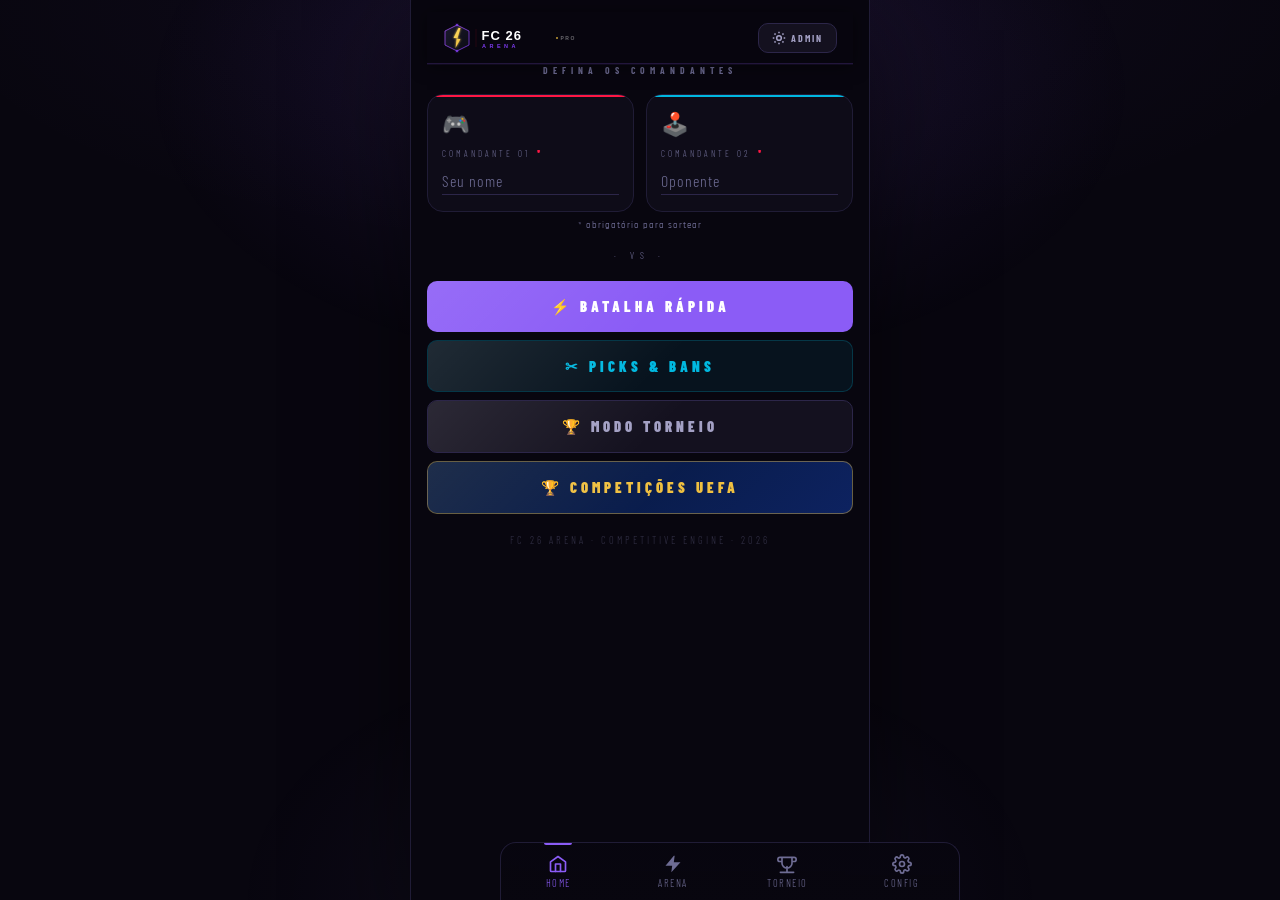
==== commit 61b3e28e: "Cards com cor sólida oficial do clube + escudo gigante no fundo do tema Baseado em referências visua" ====
--- a/index.html
+++ b/index.html
@@ -242,6 +242,13 @@
       WA
     </button>
   </div>
+</div>
+
+<!-- ===== MARCA D'ÁGUA DO TEMA — escudo + nome gigantes atrás de tudo,
+     ligado só nos temas de clube (Real Madrid, Liverpool, Time do Coração) ===== -->
+<div class="theme-watermark" id="themeWatermark" aria-hidden="true">
+  <img id="themeWatermarkImg" alt="">
+  <span id="themeWatermarkText"></span>
 </div>
 
 <!-- ===== APP ===== -->
--- a/styles/main.css
+++ b/styles/main.css
@@ -753,6 +753,43 @@
   z-index: 1;
 }
 
+/* Marca d'água do tema de clube — escudo + nome gigantes atrás de tudo,
+   tipo pôster de estádio. .active liga via JS só nos temas ligados a um
+   clube (Real Madrid, Liverpool, Time do Coração); nos demais fica oculta. */
+.theme-watermark {
+  display: none;
+  position: fixed; inset: 0;
+  z-index: 0;
+  pointer-events: none;
+  overflow: hidden;
+  flex-direction: column;
+  align-items: center;
+  justify-content: center;
+  gap: 18px;
+}
+.theme-watermark.active { display: flex; }
+.theme-watermark img {
+  width: min(78vw, 380px);
+  height: min(78vw, 380px);
+  object-fit: contain;
+  opacity: 0.10;
+  filter: grayscale(0.15) blur(0.3px);
+}
+.theme-watermark span {
+  position: absolute;
+  top: 50%; left: 50%;
+  transform: translate(-50%, -50%);
+  font-family: var(--font-head);
+  font-weight: 900;
+  font-size: min(15vw, 82px);
+  letter-spacing: 2px;
+  text-transform: uppercase;
+  color: var(--accent-ink, var(--text));
+  opacity: 0.07;
+  white-space: nowrap;
+  text-align: center;
+}
+
 /* Telas largas (tablet/desktop): a app vira um painel flutuante centralizado,
    com um glow ambiente atrás — em vez de flutuar solta num fundo vazio. */
 @media (min-width: 700px) {
@@ -1144,16 +1181,23 @@
 }
 
 /* ===== TEAM CARD ===== */
+/* Card na cor SÓLIDA e oficial do clube — sem degradê entre duas cores,
+   igual camisa/uniforme. Um leve brilho radial no canto (mesmo tom, só
+   uma pitada de luz) dá profundidade sem virar gradiente de verdade.
+   --card-ink (luminância, calculado no JS) garante texto legível em
+   cima de qualquer cor, clara ou escura. */
 .card {
   background:
-    linear-gradient(165deg, color-mix(in srgb, var(--team-color, var(--accent)) 16%, var(--surface) 84%) 0%, var(--surface) 60%);
-  border: 1px solid color-mix(in srgb, var(--team-color, var(--accent)) 32%, var(--border) 68%);
+    radial-gradient(ellipse 130% 90% at 15% -10%,
+      color-mix(in srgb, var(--team-color, var(--accent)) 88%, white 12%) 0%,
+      var(--team-color, var(--accent)) 55%);
+  border: 1px solid color-mix(in srgb, var(--card-ink, var(--border)) 22%, var(--border) 78%);
   border-radius: var(--radius-lg);
   position: relative;
   overflow: hidden;
   transition: border-color 0.3s, box-shadow 0.3s, background 0.3s;
   animation: cardIn 0.4s cubic-bezier(0.34,1.4,0.64,1);
-  box-shadow: 0 4px 20px rgba(0,0,0,0.5), inset 0 0 0 1px color-mix(in srgb, var(--team-color, var(--accent)) 10%, transparent);
+  box-shadow: 0 6px 24px rgba(0,0,0,0.55), inset 0 0 0 1px color-mix(in srgb, var(--card-ink, white) 14%, transparent);
 }
 
 /* Faixa tricolor com as cores oficiais do clube — primária/secundária/
@@ -1224,8 +1268,8 @@
 
 .ovr-badge {
   display: flex; align-items: baseline; gap: 4px;
-  background: rgba(0,0,0,0.45);
-  border: 1px solid color-mix(in srgb, var(--team-color, var(--border2)) 30%, var(--border2) 70%);
+  background: color-mix(in srgb, var(--card-ink, black) 14%, transparent);
+  border: 1px solid color-mix(in srgb, var(--card-ink, var(--border2)) 25%, transparent);
   border-radius: 6px;
   padding: 4px 11px;
   transition: background 0.25s, border-color 0.25s, box-shadow 0.25s;
@@ -1236,7 +1280,7 @@
   font-size: 0.65rem;
   letter-spacing: 2px;
   text-transform: uppercase;
-  color: var(--muted);
+  color: color-mix(in srgb, var(--card-ink, var(--muted)) 70%, transparent);
 }
 
 .ovr-num {
@@ -1246,18 +1290,17 @@
   line-height: 1;
 }
 
-/* Os 3 tiers de base seguem a mesma lógica de qualidade de sempre (cinza →
-   dourado → elite), só que a cor do clube entra na mistura — o card de um
-   85 do Real Madrid e um 85 do Bayern continuam claramente "tier hero",
-   mas cada um brilha na própria cor. */
-.ovr-base  { color: color-mix(in srgb, var(--team-color, var(--text2)) 40%, var(--text2) 60%); }
+/* Os 3 tiers de base seguem a cor de tinta do card (sempre legível em
+   cima de qualquer cor de clube) — o brilho da cor de cada tier (cinza →
+   dourado → elite) continua marcando a qualidade do time. */
+.ovr-base  { color: var(--card-ink, var(--text2)); }
 .ovr-gold  {
-  color: color-mix(in srgb, var(--team-color, var(--gold)) 55%, var(--gold) 45%);
-  text-shadow: 0 0 14px color-mix(in srgb, var(--team-color, var(--gold)) 45%, transparent);
+  color: var(--card-ink, var(--gold));
+  text-shadow: 0 0 14px color-mix(in srgb, var(--gold) 55%, transparent);
 }
 .ovr-elite {
-  color: color-mix(in srgb, var(--team-color, var(--accent2)) 55%, var(--accent2) 45%);
-  text-shadow: 0 0 14px color-mix(in srgb, var(--team-color, var(--accent2)) 45%, transparent);
+  color: var(--card-ink, var(--accent2));
+  text-shadow: 0 0 14px color-mix(in srgb, var(--accent2) 55%, transparent);
 }
 
 /* Hero (85+) — acabamento metálico/foil com as cores REAIS do clube
@@ -1322,7 +1365,7 @@
   font-size: 0.56rem;
   letter-spacing: 2px;
   text-transform: uppercase;
-  color: var(--muted);
+  color: color-mix(in srgb, var(--card-ink, var(--muted)) 65%, transparent);
   margin-bottom: 3px;
   display: flex;
   align-items: center;
@@ -1353,7 +1396,7 @@
   text-transform: uppercase;
   letter-spacing: 1px;
   line-height: 1.1;
-  color: var(--text);
+  color: var(--card-ink, var(--text));
   white-space: nowrap;
   overflow: hidden;
   text-overflow: ellipsis;
@@ -1364,19 +1407,19 @@
   margin-top: 5px;
 }
 
-.star-icon { font-size: 0.62rem; opacity: 0.65; }
+.star-icon { font-size: 0.62rem; opacity: 0.75; }
 
 .star-names {
   font-family: var(--font-body);
   font-size: 0.72rem;
-  color: var(--text2);
+  color: color-mix(in srgb, var(--card-ink, var(--text2)) 78%, transparent);
   white-space: nowrap; overflow: hidden; text-overflow: ellipsis;
 }
 
 /* ===== STATS ===== */
 .stats-divider {
   height: 1px;
-  background: var(--border);
+  background: color-mix(in srgb, var(--card-ink, var(--border)) 20%, transparent);
   margin: 10px 0;
 }
 
@@ -1392,32 +1435,34 @@
   font-size: 0.65rem;
   letter-spacing: 2px;
   text-transform: uppercase;
-  color: var(--muted);
+  color: color-mix(in srgb, var(--card-ink, var(--muted)) 60%, transparent);
 }
 
 .stat-track {
   height: 3px;
-  background: var(--border2);
+  background: color-mix(in srgb, var(--card-ink, var(--border2)) 18%, transparent);
   border-radius: 2px;
   overflow: hidden;
 }
 
+/* A barra preenche na cor de tinta do card — some no fundo se usasse a
+   própria cor do clube (a barra E o fundo seriam o mesmo tom). */
 .stat-fill {
   height: 100%;
-  background: linear-gradient(90deg, var(--team-color, var(--accent)), var(--team-color2, var(--team-color, var(--accent))));
+  background: var(--card-ink, var(--accent));
   border-radius: 2px;
   transition: width 0.65s cubic-bezier(0.4, 0, 0.2, 1);
   width: 0%;
 }
 
-/* Número de ATA/MEI/DEF tingido com a cor do clube daquele card — mistura
-   com --text garante leitura em qualquer superfície, clara ou escura. */
+/* Número de ATA/MEI/DEF na cor de tinta do card, com um leve brilho na 2ª
+   cor do clube — legível em qualquer fundo, ainda com toque de identidade. */
 .stat-num {
   font-family: var(--font-head);
   font-size: 0.95rem;
   font-weight: 700;
-  color: color-mix(in srgb, var(--team-color, var(--text)) 55%, var(--text) 45%);
-  text-shadow: 0 0 9px color-mix(in srgb, var(--team-color, transparent) 35%, transparent);
+  color: var(--card-ink, var(--text));
+  text-shadow: 0 0 8px color-mix(in srgb, var(--team-color2, var(--team-color, transparent)) 40%, transparent);
 }
 
 /* ===== OVR ADVANTAGE ===== */
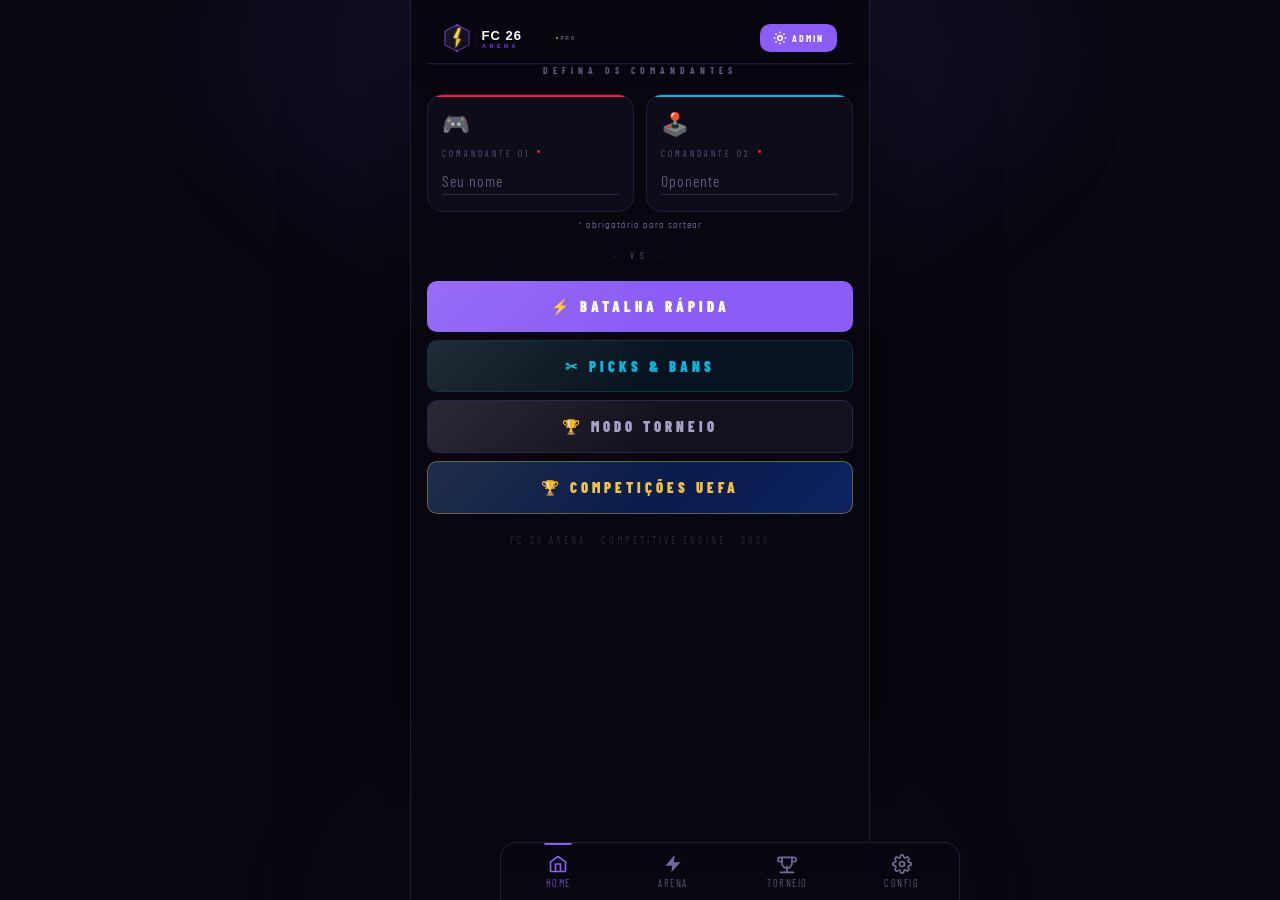
==== commit 2ded02f3: "Grade rica de clubes no seletor de time favorito + placar com a cor do time sorteado Time Favorito: " ====
--- a/index.html
+++ b/index.html
@@ -132,7 +132,7 @@
       <button type="button" class="favteam-clear-btn" onclick="setFavoriteTeam(null)">✕ Nenhum time favorito</button>
     </div>
     <div id="favTeamGrid"
-      style="display:grid;grid-template-columns:repeat(auto-fill,minmax(62px,1fr));gap:8px;overflow-y:auto;padding-bottom:16px;flex:1;">
+      style="display:grid;grid-template-columns:repeat(auto-fill,minmax(78px,1fr));gap:8px;overflow-y:auto;padding-bottom:16px;flex:1;">
     </div>
     <div class="modal-actions" style="margin-top:4px;">
       <button class="btn-cancel" style="flex:1" onclick="closeFavoriteTeamModal()">✓ Concluído</button>
--- a/styles/main.css
+++ b/styles/main.css
@@ -247,23 +247,34 @@
   --gold:#c8940f; --gold2:#e0aa1c; --green:#0b9e5a;
   --shadow-card: 0 2px 10px rgba(20,30,60,0.10);
 }
+/* Creme + dourado saturado — visual "premium claro", cor sólida (sem
+   gradiente) e texto escuro sobre o dourado pra manter contraste alto */
+[data-theme="ouroPremium"] {
+  --bg:#f7f6f2; --surface:#ffffff; --surface2:#f1efe7; --surface3:#e8e4d6;
+  --border:#e3dfd2; --border2:#d4cdb8;
+  --text:#14141a; --text2:#4a4a55; --muted:#8a8a96;
+  --accent:#febe10; --accent2:#d9a441; --accent-ink:#14141a;
+  --p1:#c8102e; --p2:#1e5aa8;
+  --gold:#febe10; --gold2:#d9a441; --gold-ink:#14141a; --green:#0b9e5a;
+  --shadow-card: 0 4px 18px rgba(20,16,4,0.14);
+}
 /* Preto absoluto + dourado puro — tema "de gala" */
 [data-theme="pretoDourado"] {
   --bg:#000000; --surface:#0b0b0c; --surface2:#131311; --surface3:#1c1a15;
   --border:#2b2410; --border2:#41350f;
   --text:#faf6ea; --text2:#d9c48f; --muted:#8a7c58;
-  --accent:#e9c14d; --accent2:#ffdb58;
+  --accent:#e9c14d; --accent2:#ffdb58; --accent-ink:#1a1400;
   --p1:#ffd700; --p2:#e8e8e8;
   --gold:#ffd700; --gold2:#fff2a8; --green:#22c55e;
 }
-/* Inspirado no Real Madrid — branco imponente sobre azul-marinho quase preto, trim dourado */
+/* Inspirado no Real Madrid — branco imponente sobre azul-marinho quase preto, trim azul claro */
 [data-theme="realmadrid"] {
   --bg:#050912; --surface:#0a1120; --surface2:#0e1830; --surface3:#152140;
   --border:#1c2a4a; --border2:#28396a;
   --text:#ffffff; --text2:#c9d3ea; --muted:#6f7ba0;
-  --accent:#f4f4f4; --accent2:#c9a961;
-  --p1:#c9a961; --p2:#3b6bff;
-  --gold:#c9a961; --gold2:#e8cf8e; --green:#22c55e;
+  --accent:#f4f4f4; --accent2:#4fa8e0; --accent-ink:#10131f;
+  --p1:#4fa8e0; --p2:#1e3a6e;
+  --gold:#4fa8e0; --gold2:#82c4ee; --gold-ink:#10131f; --green:#22c55e;
 }
 /* Inspirado no Liverpool — vermelho de Anfield com trim dourado do escudo */
 [data-theme="liverpool"] {
@@ -338,39 +349,39 @@
 html[data-theme="pretoDourado"] .tab-item.active svg { filter: drop-shadow(0 0 7px rgba(233,193,77,.65)); }
 html[data-theme="pretoDourado"] .card { box-shadow: 0 0 0 1px rgba(233,193,77,.10), 0 14px 44px rgba(0,0,0,.7); }
 
-/* ---- Real Madrid — "Los Blancos": galáxia branco-e-ouro + facho de holofote no Bernabéu ---- */
+/* ---- Real Madrid — "Los Blancos": galáxia branco-e-azul + facho de holofote no Bernabéu ---- */
 html[data-theme="realmadrid"] body {
   background:
     radial-gradient(ellipse 65% 40% at 50% -4%, rgba(244,244,244,0.12) 0%, transparent 60%),
-    radial-gradient(ellipse 50% 35% at 15% 100%, rgba(201,169,97,0.10) 0%, transparent 65%),
+    radial-gradient(ellipse 50% 35% at 15% 100%, rgba(79,168,224,0.10) 0%, transparent 65%),
     var(--bg);
 }
 html[data-theme="realmadrid"] body::after {
   content: ''; position: fixed; inset: 0; z-index: 0; pointer-events: none; overflow: hidden;
   background-image:
     radial-gradient(1.5px 1.5px at 14% 10%, rgba(255,255,255,.8), transparent),
-    radial-gradient(1.1px 1.1px at 30% 22%, rgba(201,169,97,.65), transparent),
+    radial-gradient(1.1px 1.1px at 30% 22%, rgba(79,168,224,.65), transparent),
     radial-gradient(1.6px 1.6px at 48% 6%,  rgba(255,255,255,.7), transparent),
-    radial-gradient(1.1px 1.1px at 64% 18%, rgba(201,169,97,.55), transparent),
+    radial-gradient(1.1px 1.1px at 64% 18%, rgba(79,168,224,.55), transparent),
     radial-gradient(1.5px 1.5px at 80% 12%, rgba(255,255,255,.75), transparent),
-    radial-gradient(1.1px 1.1px at 92% 26%, rgba(201,169,97,.5),  transparent),
+    radial-gradient(1.1px 1.1px at 92% 26%, rgba(79,168,224,.5),  transparent),
     radial-gradient(1.1px 1.1px at 8%  42%, rgba(255,255,255,.5), transparent),
-    radial-gradient(1.5px 1.5px at 56% 34%, rgba(201,169,97,.55), transparent),
+    radial-gradient(1.5px 1.5px at 56% 34%, rgba(79,168,224,.55), transparent),
     radial-gradient(1.1px 1.1px at 86% 44%, rgba(255,255,255,.5), transparent);
   animation: theme-drift 4s ease-in-out infinite alternate;
 }
 html[data-theme="realmadrid"] body::before {
   content: ''; position: fixed; top: -20%; left: -10%; width: 60%; height: 140%;
   z-index: 0; pointer-events: none;
-  background: linear-gradient(100deg, transparent 40%, rgba(244,244,244,.05) 48%, rgba(201,169,97,.08) 52%, transparent 60%);
+  background: linear-gradient(100deg, transparent 40%, rgba(244,244,244,.05) 48%, rgba(79,168,224,.08) 52%, transparent 60%);
   animation: theme-beam-sweep 9s ease-in-out infinite;
 }
-html[data-theme="realmadrid"] .topbar { border-bottom-color: rgba(201,169,97,.32); }
-html[data-theme="realmadrid"] .tab-bar { border-top-color: rgba(201,169,97,.28); }
+html[data-theme="realmadrid"] .topbar { border-bottom-color: rgba(79,168,224,.32); }
+html[data-theme="realmadrid"] .tab-bar { border-top-color: rgba(79,168,224,.28); }
 html[data-theme="realmadrid"] .tab-item.active { color: var(--accent2); }
-html[data-theme="realmadrid"] .tab-item.active svg { filter: drop-shadow(0 0 7px rgba(201,169,97,.6)); }
-html[data-theme="realmadrid"] .card { border-color: rgba(244,244,244,.24); box-shadow: 0 0 0 1px rgba(201,169,97,.12), 0 14px 44px rgba(0,0,0,.6); }
-/* Botão branco+ouro precisa de texto escuro — o branco puro do accent quebraria em cima de #fff */
+html[data-theme="realmadrid"] .tab-item.active svg { filter: drop-shadow(0 0 7px rgba(79,168,224,.6)); }
+html[data-theme="realmadrid"] .card { border-color: rgba(244,244,244,.24); box-shadow: 0 0 0 1px rgba(79,168,224,.12), 0 14px 44px rgba(0,0,0,.6); }
+/* Botão branco+azul precisa de texto escuro — o branco puro do accent quebraria em cima de #fff */
 html[data-theme="realmadrid"] .btn-enter,
 html[data-theme="realmadrid"] .btn-draw,
 html[data-theme="realmadrid"] .btn-save {
@@ -413,9 +424,9 @@
    sem precisar de CSS específico por time. ---- */
 html[data-theme="meutime"] body {
   background:
-    radial-gradient(ellipse 72% 44% at 50% -6%, color-mix(in srgb, var(--accent) 26%, transparent) 0%, transparent 62%),
-    radial-gradient(ellipse 58% 38% at 100% 106%, color-mix(in srgb, var(--accent2) 18%, transparent) 0%, transparent 68%),
-    radial-gradient(ellipse 50% 32% at 0% 100%, color-mix(in srgb, var(--accent3) 14%, transparent) 0%, transparent 68%),
+    radial-gradient(ellipse 85% 55% at 50% -8%, color-mix(in srgb, var(--accent) 42%, transparent) 0%, transparent 66%),
+    radial-gradient(ellipse 70% 48% at 100% 108%, color-mix(in srgb, var(--accent2) 30%, transparent) 0%, transparent 70%),
+    radial-gradient(ellipse 62% 42% at 0% 100%, color-mix(in srgb, var(--accent3) 24%, transparent) 0%, transparent 70%),
     var(--bg);
 }
 html[data-theme="meutime"] body::after {
@@ -439,8 +450,8 @@
   z-index: 0; pointer-events: none;
   background: linear-gradient(100deg,
     transparent 40%,
-    color-mix(in srgb, var(--accent) 14%, transparent) 48%,
-    color-mix(in srgb, var(--accent2) 12%, transparent) 52%,
+    color-mix(in srgb, var(--accent) 22%, transparent) 48%,
+    color-mix(in srgb, var(--accent2) 18%, transparent) 52%,
     transparent 60%);
   animation: theme-beam-sweep 10s ease-in-out infinite;
 }
@@ -723,10 +734,10 @@
 
 .topbar-btn {
   display: flex; align-items: center; gap: 5px;
-  background: var(--surface2);
-  border: 1px solid var(--border2);
+  background: var(--accent);
+  border: none;
   border-radius: var(--radius);
-  color: var(--text2);
+  color: var(--accent-ink, #fff);
   font-family: var(--font-head);
   font-size: 0.62rem;
   font-weight: 700;
@@ -734,12 +745,11 @@
   text-transform: uppercase;
   text-decoration: none;
   padding: 7px 13px;
-  transition: border-color 0.2s, color 0.2s, background 0.2s;
+  transition: opacity 0.2s;
 }
 
 .topbar-btn:active {
-  background: var(--surface3);
-  border-color: var(--border2);
+  opacity: 0.8;
 }
 
 /* ===== APP CONTAINER ===== */
@@ -768,12 +778,34 @@
   gap: 18px;
 }
 .theme-watermark.active { display: flex; }
+/* Escudo pequeno de verdade (100×100 na fonte) não vira "gigante" sem
+   pixelar — então quem carrega a presença/tamanho é um glow colorido
+   nas cores do clube atrás dele; o escudo em si fica nítido, só um
+   pouco maior que o tamanho original, por cima do glow. */
+.theme-watermark::before {
+  content: '';
+  width: min(70vw, 420px);
+  height: min(70vw, 420px);
+  border-radius: 50%;
+  background: radial-gradient(circle,
+    color-mix(in srgb, var(--accent) 32%, transparent) 0%,
+    color-mix(in srgb, var(--accent2) 16%, transparent) 55%,
+    transparent 78%);
+  position: absolute;
+  top: 50%; left: 50%;
+  transform: translate(-50%, -50%);
+}
+/* Os escudos-fonte são pequenos (100×100 na maioria) — esticar demais
+   pixela. Mantém um upscale leve (o dobro do tamanho original, no
+   máximo) e SEM blur: numa arte "flat" de escudo, blur só borra os
+   contornos em vez de suavizar, deixa com aspecto de baixa qualidade. */
 .theme-watermark img {
-  width: min(78vw, 380px);
-  height: min(78vw, 380px);
+  width: min(42vw, 200px);
+  height: min(42vw, 200px);
   object-fit: contain;
-  opacity: 0.10;
-  filter: grayscale(0.15) blur(0.3px);
+  opacity: 0.16;
+  image-rendering: -webkit-optimize-contrast;
+  position: relative;
 }
 .theme-watermark span {
   position: absolute;
@@ -2456,6 +2488,83 @@
 }
 
 .champions-counter.valid { color: var(--accent); }
+
+/* ===== GRADE RICA DE CLUBES (Time Favorito) =====
+   Cartão maior que o .champions-team padrão: escudo com anel na cor
+   primária do clube + fundo na secundária, e uma pílula de faixa (mesmos
+   tiers do OVR do card de partida: hero/elite/gold/base) — pra escolher
+   o time favorito já dar uma prévia forte da identidade de cada um. */
+.favteam-league-head {
+  grid-column: 1/-1;
+  display: flex; align-items: center; gap: 6px;
+  font-family: var(--font-head);
+  font-size: 0.58rem;
+  font-weight: 700;
+  letter-spacing: 2px;
+  text-transform: uppercase;
+  color: var(--muted);
+  padding: 10px 0 4px;
+}
+.favteam-league-head:first-child { padding-top: 0; }
+
+.favteam-card {
+  display: flex;
+  flex-direction: column;
+  align-items: center;
+  gap: 5px;
+  padding: 10px 6px 8px;
+  background: var(--surface2);
+  border: 1.5px solid var(--border2);
+  border-radius: 12px;
+  cursor: pointer;
+  touch-action: manipulation;
+  transition: border-color 0.15s, background 0.15s, transform 0.1s;
+  user-select: none;
+}
+.favteam-card:active { transform: scale(0.94); }
+.favteam-card.selected {
+  border-color: var(--accent);
+  background: color-mix(in srgb, var(--accent) 16%, transparent);
+}
+
+.favteam-badge {
+  width: 44px; height: 44px;
+  border-radius: 50%;
+  display: flex; align-items: center; justify-content: center;
+  border-width: 3px; border-style: solid;
+  overflow: hidden;
+}
+.favteam-badge img { width: 68%; height: 68%; object-fit: contain; }
+
+.favteam-card-name {
+  font-family: var(--font-head);
+  font-size: 0.56rem;
+  font-weight: 700;
+  letter-spacing: 0.5px;
+  text-transform: uppercase;
+  color: var(--text2);
+  text-align: center;
+  line-height: 1.2;
+  max-width: 72px;
+  overflow: hidden;
+  text-overflow: ellipsis;
+  white-space: nowrap;
+}
+.favteam-card.selected .favteam-card-name { color: var(--text); }
+
+.favteam-tier {
+  font-family: var(--font-head);
+  font-size: 0.46rem;
+  font-weight: 900;
+  letter-spacing: 1.5px;
+  padding: 1px 6px;
+  border-radius: 999px;
+  background: color-mix(in srgb, var(--muted) 18%, transparent);
+  color: var(--muted);
+}
+.favteam-tier.ovr-gold  { background: color-mix(in srgb, var(--gold) 20%, transparent); color: var(--gold); }
+.favteam-tier.ovr-elite { background: color-mix(in srgb, var(--accent2) 20%, transparent); color: var(--accent2); }
+.favteam-tier.ovr-hero  { background: color-mix(in srgb, var(--green) 22%, transparent); color: var(--green); }
 
 /* =====================================================
    SELETOR DE COMPETIÇÃO UEFA — 3 cards, cada um com a
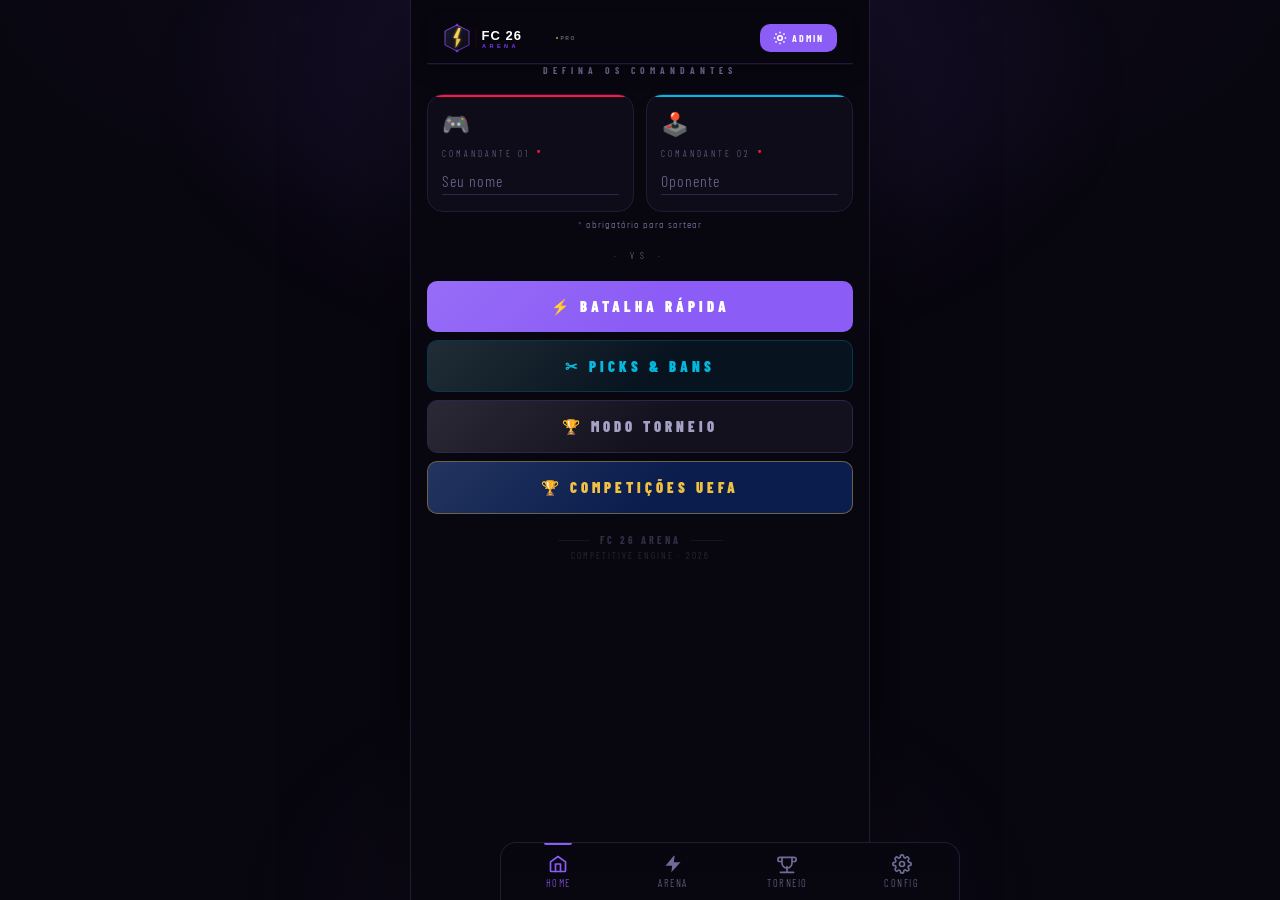
==== commit 9b61540d: "Tema Real Madrid vira "vitrine" clara — refeito do zero a partir do print do JR Substitui a atmosfer" ====
--- a/index.html
+++ b/index.html
@@ -257,7 +257,7 @@
   <!-- TOPBAR -->
   <div class="topbar">
     <div class="topbar-left">
-      <img src="./assets/logo-wordmark.svg" alt="FC 26 Arena" style="height:32px;width:auto;"
+      <img src="./assets/logo-wordmark.svg" alt="FC 26 Arena" class="topbar-wordmark" style="height:32px;width:auto;"
            onerror="this.outerHTML='<span class=\'topbar-logo\'>FC26</span>'">
     </div>
     <a href="./admin.html" class="topbar-btn">
@@ -290,7 +290,7 @@
     <div style="display:flex;flex-direction:column;gap:8px;">
       <button class="btn-enter" onclick="bootArena()">⚡ Batalha Rápida</button>
       <button class="btn-enter"
-        style="background:rgba(0,180,216,0.08);color:var(--p2);border:1px solid rgba(0,180,216,0.22);"
+        style="background:color-mix(in srgb, var(--p2) 8%, transparent);color:var(--p2);border:1px solid color-mix(in srgb, var(--p2) 22%, transparent);"
         onclick="openBanMenu()">
         ✂ Picks &amp; Bans
       </button>
@@ -577,7 +577,10 @@
     </button>
   </div>
 
-  <footer>FC 26 Arena · Competitive Engine · 2026</footer>
+  <footer>
+    <div class="footer-brand-row"><span class="footer-line"></span><span id="footerBrand">FC 26 Arena</span><span class="footer-line"></span></div>
+    <div id="footerSub">Competitive Engine · 2026</div>
+  </footer>
 
 </div><!-- /app -->
 
--- a/styles/main.css
+++ b/styles/main.css
@@ -267,14 +267,18 @@
   --p1:#ffd700; --p2:#e8e8e8;
   --gold:#ffd700; --gold2:#fff2a8; --green:#22c55e;
 }
-/* Inspirado no Real Madrid — branco imponente sobre azul-marinho quase preto, trim azul claro */
+/* Real Madrid — tema "vitrine": paleta clara e limpa (não a atmosfera
+   cósmica escura de antes), azul-marinho e dourado do escudo como cor
+   estrutural, nome do clube discreto no rodapé em vez de escudo gigante
+   de fundo (ver THEME_FOOTER_BRAND em app.js). */
 [data-theme="realmadrid"] {
-  --bg:#050912; --surface:#0a1120; --surface2:#0e1830; --surface3:#152140;
-  --border:#1c2a4a; --border2:#28396a;
-  --text:#ffffff; --text2:#c9d3ea; --muted:#6f7ba0;
-  --accent:#f4f4f4; --accent2:#4fa8e0; --accent-ink:#10131f;
-  --p1:#4fa8e0; --p2:#1e3a6e;
-  --gold:#4fa8e0; --gold2:#82c4ee; --gold-ink:#10131f; --green:#22c55e;
+  --bg:#f5f7fb; --surface:#ffffff; --surface2:#eef1f8; --surface3:#e3e9f6;
+  --border:#dbe1ef; --border2:#c7d2e8;
+  --text:#152452; --text2:#4a5578; --muted:#8992ac;
+  --accent:#16265e; --accent2:#f0c040; --accent-ink:#ffffff;
+  --p1:#16265e; --p2:#f0c040;
+  --gold:#f0c040; --gold2:#ffd968; --gold-ink:#16265e; --green:#0b9e5a;
+  --shadow-card: 0 4px 18px rgba(20,30,80,0.12);
 }
 /* Inspirado no Liverpool — vermelho de Anfield com trim dourado do escudo */
 [data-theme="liverpool"] {
@@ -349,45 +353,33 @@
 html[data-theme="pretoDourado"] .tab-item.active svg { filter: drop-shadow(0 0 7px rgba(233,193,77,.65)); }
 html[data-theme="pretoDourado"] .card { box-shadow: 0 0 0 1px rgba(233,193,77,.10), 0 14px 44px rgba(0,0,0,.7); }
 
-/* ---- Real Madrid — "Los Blancos": galáxia branco-e-azul + facho de holofote no Bernabéu ---- */
-html[data-theme="realmadrid"] body {
-  background:
-    radial-gradient(ellipse 65% 40% at 50% -4%, rgba(244,244,244,0.12) 0%, transparent 60%),
-    radial-gradient(ellipse 50% 35% at 15% 100%, rgba(79,168,224,0.10) 0%, transparent 65%),
-    var(--bg);
-}
+/* ---- Real Madrid — vitrine clara: listras diagonais discretas em azul-
+   marinho e dourado nos cantos, sem partícula/holofote (isso era do
+   conceito escuro antigo — a paleta agora é clara, chapada, "vitrine"). */
+html[data-theme="realmadrid"] body::before,
 html[data-theme="realmadrid"] body::after {
-  content: ''; position: fixed; inset: 0; z-index: 0; pointer-events: none; overflow: hidden;
-  background-image:
-    radial-gradient(1.5px 1.5px at 14% 10%, rgba(255,255,255,.8), transparent),
-    radial-gradient(1.1px 1.1px at 30% 22%, rgba(79,168,224,.65), transparent),
-    radial-gradient(1.6px 1.6px at 48% 6%,  rgba(255,255,255,.7), transparent),
-    radial-gradient(1.1px 1.1px at 64% 18%, rgba(79,168,224,.55), transparent),
-    radial-gradient(1.5px 1.5px at 80% 12%, rgba(255,255,255,.75), transparent),
-    radial-gradient(1.1px 1.1px at 92% 26%, rgba(79,168,224,.5),  transparent),
-    radial-gradient(1.1px 1.1px at 8%  42%, rgba(255,255,255,.5), transparent),
-    radial-gradient(1.5px 1.5px at 56% 34%, rgba(79,168,224,.55), transparent),
-    radial-gradient(1.1px 1.1px at 86% 44%, rgba(255,255,255,.5), transparent);
-  animation: theme-drift 4s ease-in-out infinite alternate;
-}
-html[data-theme="realmadrid"] body::before {
-  content: ''; position: fixed; top: -20%; left: -10%; width: 60%; height: 140%;
+  content: '';
+  position: fixed;
+  width: 240px; height: 240px;
   z-index: 0; pointer-events: none;
-  background: linear-gradient(100deg, transparent 40%, rgba(244,244,244,.05) 48%, rgba(79,168,224,.08) 52%, transparent 60%);
-  animation: theme-beam-sweep 9s ease-in-out infinite;
-}
-html[data-theme="realmadrid"] .topbar { border-bottom-color: rgba(79,168,224,.32); }
-html[data-theme="realmadrid"] .tab-bar { border-top-color: rgba(79,168,224,.28); }
-html[data-theme="realmadrid"] .tab-item.active { color: var(--accent2); }
-html[data-theme="realmadrid"] .tab-item.active svg { filter: drop-shadow(0 0 7px rgba(79,168,224,.6)); }
-html[data-theme="realmadrid"] .card { border-color: rgba(244,244,244,.24); box-shadow: 0 0 0 1px rgba(79,168,224,.12), 0 14px 44px rgba(0,0,0,.6); }
-/* Botão branco+azul precisa de texto escuro — o branco puro do accent quebraria em cima de #fff */
-html[data-theme="realmadrid"] .btn-enter,
-html[data-theme="realmadrid"] .btn-draw,
-html[data-theme="realmadrid"] .btn-save {
-  background: linear-gradient(135deg, #ffffff 0%, var(--accent2) 100%);
-  color: #10131f;
-}
+  background-repeat: no-repeat;
+  background-size: contain;
+  opacity: 0.55;
+  background-image: url("data:image/svg+xml,%3Csvg xmlns='http://www.w3.org/2000/svg' viewBox='0 0 220 220'%3E%3Cline x1='220' y1='0' x2='40' y2='220' stroke='%2316265e' stroke-width='14' stroke-linecap='round'/%3E%3Cline x1='188' y1='0' x2='8' y2='220' stroke='%23f0c040' stroke-width='7' stroke-linecap='round'/%3E%3C/svg%3E");
+}
+html[data-theme="realmadrid"] body::before { top: -24px; right: -24px; }
+html[data-theme="realmadrid"] body::after  { bottom: -24px; left: -24px; transform: rotate(180deg); }
+html[data-theme="realmadrid"] .tab-bar {
+  background: var(--accent);
+  border-top-color: color-mix(in srgb, var(--gold) 35%, transparent);
+}
+html[data-theme="realmadrid"] .tab-item { color: rgba(255,255,255,0.7); }
+html[data-theme="realmadrid"] .tab-item.active { color: var(--gold); }
+html[data-theme="realmadrid"] .tab-item.active svg { filter: drop-shadow(0 0 6px color-mix(in srgb, var(--gold) 60%, transparent)); }
+html[data-theme="realmadrid"] .tab-item::before { background: var(--gold); }
+/* Borda dos slots de jogador sempre na cor do time (P1/P2), não só no
+   foco — reforça a identidade "vitrine" mesmo com os campos vazios. */
+html[data-theme="realmadrid"] .player-slot { border-color: var(--slot-color, var(--border)); }
 
 /* ---- Liverpool — "Anfield": brasas subindo do Kop, vermelho quente ---- */
 html[data-theme="liverpool"] body {
@@ -466,13 +458,11 @@
 html[data-theme="meutime"] .btn-enter,
 html[data-theme="meutime"] .btn-draw,
 html[data-theme="meutime"] .btn-save {
-  background: linear-gradient(135deg, var(--accent) 0%, var(--accent2) 100%);
+  background: var(--accent);
 }
 
 @media (prefers-reduced-motion: reduce) {
   html[data-theme="pretoDourado"] body::after,
-  html[data-theme="realmadrid"] body::after,
-  html[data-theme="realmadrid"] body::before,
   html[data-theme="liverpool"] body::after,
   html[data-theme="meutime"] body::after,
   html[data-theme="meutime"] body::before {
@@ -521,6 +511,44 @@
   -moz-osx-font-smoothing: grayscale;
   padding-bottom: env(safe-area-inset-bottom, 0px);
   background: radial-gradient(ellipse 80% 40% at 50% 0%, color-mix(in srgb, var(--accent) 6%, transparent) 0%, transparent 70%), var(--bg);
+}
+
+/* Barcelona e Boca Juniors (Time do Coração) — fundo dividido em cor
+   sólida, sem gradiente/blend: duas metades reais via clip-path, uma pra
+   cada cor oficial do clube (--split-c1/--split-c2, setadas no JS). */
+body.meutime-split::before,
+body.meutime-split::after {
+  content: '';
+  position: fixed; inset: 0;
+  z-index: -1;
+  pointer-events: none;
+}
+body.meutime-split::before {
+  background: var(--split-c1, var(--bg));
+  clip-path: polygon(0 0, 100% 0, 0 100%);
+}
+body.meutime-split::after {
+  background: var(--split-c2, var(--bg));
+  clip-path: polygon(100% 0, 100% 100%, 0 100%);
+}
+
+/* River Plate (Time do Coração) — faixa vermelha diagonal sólida sobre
+   fundo branco, igual ao uniforme real (sash de ombro a quadril), em vez
+   de reduzir o clube a um "fundo tingido" genérico. Mesma técnica do
+   split acima (clip-path, cor sólida, sem gradiente). */
+body.meutime-sash::before,
+body.meutime-sash::after {
+  content: '';
+  position: fixed; inset: 0;
+  z-index: -1;
+  pointer-events: none;
+}
+body.meutime-sash::before {
+  background: var(--sash-base, var(--bg));
+}
+body.meutime-sash::after {
+  background: var(--sash-color, var(--accent));
+  clip-path: polygon(68% 0%, 100% 0%, 42% 100%, 10% 100%);
 }
 
 
@@ -679,7 +707,7 @@
 
 .splash-fill {
   height: 100%;
-  background: linear-gradient(90deg, var(--accent), var(--accent2));
+  background: var(--accent);
   animation: splash-fill 1.6s cubic-bezier(0.4, 0, 0.2, 1) forwards;
 }
 
@@ -730,6 +758,16 @@
   font-weight: 900;
   color: var(--accent);
   letter-spacing: 2px;
+}
+
+/* A wordmark é desenhada em traço claro pra ficar legível sobre fundo
+   escuro — nos temas de fundo claro (Gelo, Ouro Premium, Real Madrid) ela
+   fica lavada sem isso, então vira silhueta escura. */
+html[data-theme="gelo"] .topbar-wordmark,
+html[data-theme="ouroPremium"] .topbar-wordmark,
+html[data-theme="realmadrid"] .topbar-wordmark {
+  filter: brightness(0);
+  opacity: 0.85;
 }
 
 .topbar-btn {
@@ -1083,13 +1121,40 @@
 .score-reset:active { color: var(--text2); }
 
 /* ===== ARENA HEADER ===== */
+/* Banner "arena" — mesmo tratamento do handoff oficial de design: uma
+   faixa com borda sólida no accent e um fundo dividido ao meio nas cores
+   reais dos dois times sorteados (--vsbanner-c1/c2, setados no JS junto
+   com o card), bem sutil (14% opacidade) atrás do texto. */
 .arena-header {
   display: flex;
   align-items: center;
   justify-content: space-between;
   margin-bottom: 10px;
-  padding: 0 2px;
-}
+  padding: 10px 14px;
+  position: relative;
+  overflow: hidden;
+  border: 2px solid var(--accent2);
+  border-radius: var(--radius-lg);
+}
+/* Fundo dividido em cor sólida (sem gradiente) — duas metades reais via
+   clip-path, uma pra cada time sorteado, em vez de um blend entre elas. */
+.arena-header::before,
+.arena-header::after {
+  content: '';
+  position: absolute; inset: 0;
+  pointer-events: none;
+  opacity: 0.14;
+  z-index: 0;
+}
+.arena-header::before {
+  background: var(--vsbanner-c1, var(--p1));
+  clip-path: polygon(0 0, 50% 0, 50% 100%, 0 100%);
+}
+.arena-header::after {
+  background: var(--vsbanner-c2, var(--p2));
+  clip-path: polygon(50% 0, 100% 0, 100% 100%, 50% 100%);
+}
+.arena-header > * { position: relative; z-index: 1; }
 
 .ah-player {
   display: flex; flex-direction: column; align-items: flex-start;
@@ -1153,7 +1218,7 @@
 .btn-draw {
   display: flex; align-items: center; justify-content: center; gap: 10px;
   width: 100%; padding: 17px 16px;
-  background: linear-gradient(135deg, var(--accent) 0%, color-mix(in srgb, var(--accent) 55%, black) 100%);
+  background: var(--accent);
   border: none;
   border-radius: var(--radius-lg);
   color: var(--accent-ink, #fff);
@@ -1214,45 +1279,33 @@
 
 /* ===== TEAM CARD ===== */
 /* Card na cor SÓLIDA e oficial do clube — sem degradê entre duas cores,
-   igual camisa/uniforme. Um leve brilho radial no canto (mesmo tom, só
-   uma pitada de luz) dá profundidade sem virar gradiente de verdade.
-   --card-ink (luminância, calculado no JS) garante texto legível em
-   cima de qualquer cor, clara ou escura. */
+   igual camisa/uniforme. --card-ink (luminância, calculado no JS) garante
+   texto legível em cima de qualquer cor, clara ou escura. */
 .card {
-  background:
-    radial-gradient(ellipse 130% 90% at 15% -10%,
-      color-mix(in srgb, var(--team-color, var(--accent)) 88%, white 12%) 0%,
-      var(--team-color, var(--accent)) 55%);
-  border: 1px solid color-mix(in srgb, var(--card-ink, var(--border)) 22%, var(--border) 78%);
+  background: var(--card-bg, var(--team-color, var(--accent)));
+  /* Borda sólida de 2px na cor 1 do clube — tratamento do handoff oficial
+     de design, mais crua/crispa que o filete sutil que tínhamos antes. */
+  border: 2px solid var(--team-color, var(--accent));
   border-radius: var(--radius-lg);
   position: relative;
   overflow: hidden;
   transition: border-color 0.3s, box-shadow 0.3s, background 0.3s;
   animation: cardIn 0.4s cubic-bezier(0.34,1.4,0.64,1);
-  box-shadow: 0 6px 24px rgba(0,0,0,0.55), inset 0 0 0 1px color-mix(in srgb, var(--card-ink, white) 14%, transparent);
+  box-shadow: 0 6px 24px rgba(0,0,0,0.55);
 }
 
 /* Faixa tricolor com as cores oficiais do clube — primária/secundária/
    terciária em blocos sólidos, tipo trim de kit. Times bicolores (sem c3)
    repetem a 2ª cor no último terço em vez de deixar uma banda "morta". */
 .card-stripe {
-  position: absolute; top: 0; left: 0; right: 0;
-  height: 4px;
-  background: linear-gradient(90deg,
-    var(--team-color, var(--accent)) 0%, var(--team-color, var(--accent)) 33%,
-    var(--team-color2, var(--team-color, var(--accent))) 33%, var(--team-color2, var(--team-color, var(--accent))) 66%,
-    var(--team-color3, var(--team-color2, var(--team-color, var(--accent)))) 66%, var(--team-color3, var(--team-color2, var(--team-color, var(--accent)))) 100%);
-}
-
+  display: none;
+}
+
+/* Brilho radial misturando cor 1 e cor 2 do clube — desligado: qualquer
+   blend entre as duas cores dilui a identidade sólida e oficial do card
+   (mesmo princípio que já matou o .card-stripe acima). */
 .card-glow {
-  position: absolute; top: -60px; left: 50%; transform: translateX(-50%);
-  width: 260px; height: 130px;
-  background: radial-gradient(ellipse,
-    var(--team-color, var(--accent)) 0%,
-    color-mix(in srgb, var(--team-color2, var(--team-color, var(--accent))) 65%, transparent) 55%,
-    transparent 75%);
-  opacity: 0.18;
-  pointer-events: none;
+  display: none;
 }
 
 .card::after {
@@ -1290,11 +1343,11 @@
 
 /* Contraste forte: quem sorteou fica óbvio de olhar — badge cheia na cor do jogador */
 .owner-badge.owner-p1 {
-  background: linear-gradient(135deg, var(--p1) 0%, #a00020 100%);
+  background: var(--p1);
   box-shadow: 0 2px 10px color-mix(in srgb, var(--p1) 40%, transparent);
 }
 .owner-badge.owner-p2 {
-  background: linear-gradient(135deg, var(--p2) 0%, #005e78 100%);
+  background: var(--p2);
   box-shadow: 0 2px 10px color-mix(in srgb, var(--p2) 40%, transparent);
 }
 
@@ -1335,26 +1388,19 @@
   text-shadow: 0 0 14px color-mix(in srgb, var(--accent2) 55%, transparent);
 }
 
-/* Hero (85+) — acabamento metálico/foil com as cores REAIS do clube
-   (primária → secundária → terciária), referência às cartas "Hero" do
-   Ultimate Team só que com a identidade de cada time em vez de um dourado genérico. */
+/* Hero (85+) — cor sólida do clube (primária) com um glow pulsante,
+   referência às cartas "Hero" do Ultimate Team, sem gradiente/foil. */
 .ovr-num.ovr-hero {
-  background: linear-gradient(100deg,
-    var(--team-color, #ffd84d) 0%,
-    var(--team-color3, var(--team-color2, #fff6cf)) 42%,
-    var(--team-color2, #ffd84d) 68%,
-    var(--team-color, #ffd84d) 100%);
-  background-size: 220% 100%;
-  -webkit-background-clip: text; background-clip: text; color: transparent;
+  color: var(--team-color, #ffd84d);
   filter: drop-shadow(0 0 10px color-mix(in srgb, var(--team-color, #ffd84d) 55%, transparent));
-  animation: heroFoilShift 3.5s ease-in-out infinite;
-}
-@keyframes heroFoilShift {
-  0%, 100% { background-position: 0% 50%; }
-  50%      { background-position: 100% 50%; }
+  animation: heroGlowPulse 3.5s ease-in-out infinite;
+}
+@keyframes heroGlowPulse {
+  0%, 100% { filter: drop-shadow(0 0 6px color-mix(in srgb, var(--team-color, #ffd84d) 40%, transparent)); }
+  50%      { filter: drop-shadow(0 0 14px color-mix(in srgb, var(--team-color, #ffd84d) 75%, transparent)); }
 }
 .ovr-badge.ovr-badge-hero {
-  background: linear-gradient(160deg, #0f4a2c 0%, #062616 100%);
+  background: #0a3a22;
   border-color: color-mix(in srgb, var(--team-color, #3cdc8c) 45%, rgba(60,220,140,0.4) 55%);
   box-shadow: 0 0 16px color-mix(in srgb, var(--team-color, rgba(30,200,120,0.28)) 35%, rgba(30,200,120,0.28) 65%),
               inset 0 0 0 1px rgba(255,216,77,0.15);
@@ -1379,6 +1425,13 @@
   padding: 6px;
 }
 
+/* Escudo "vestindo" o card — desliza e cresce até o tamanho final em vez
+   de só aparecer pronto. Dispara sozinho: cada sorteio cria uma <img> nova
+   (ver renderLogoInto), então a animação sempre roda de novo. */
+@keyframes crestSlideIn {
+  from { transform: translateY(-14px) scale(0.85); opacity: 0; }
+  to   { transform: translateY(0) scale(1); opacity: 1; }
+}
 .team-logo-wrap img {
   width: 100%; height: 100%;
   object-fit: contain;
@@ -1386,6 +1439,10 @@
   filter: drop-shadow(0 2px 6px rgba(0,0,0,0.55));
   image-rendering: -webkit-optimize-contrast;
   image-rendering: high-quality;
+  animation: crestSlideIn 0.38s cubic-bezier(0.34,1.4,0.64,1);
+}
+@media (prefers-reduced-motion: reduce) {
+  .team-logo-wrap img { animation: none; }
 }
 
 .logo-fallback { font-size: 2rem; opacity: 0.5; }
@@ -1441,11 +1498,21 @@
 
 .star-icon { font-size: 0.62rem; opacity: 0.75; }
 
+/* Entra com leve atraso depois do nome do time — tipo apresentação de
+   escalação — em vez de surgir junto com o resto do card de uma vez
+   (o atraso em si é setado inline no JS, ver renderCard). */
+@keyframes starReveal {
+  from { transform: translateY(6px); opacity: 0; }
+  to   { transform: translateY(0); opacity: 1; }
+}
 .star-names {
   font-family: var(--font-body);
   font-size: 0.72rem;
   color: color-mix(in srgb, var(--card-ink, var(--text2)) 78%, transparent);
   white-space: nowrap; overflow: hidden; text-overflow: ellipsis;
+}
+@media (prefers-reduced-motion: reduce) {
+  .star-names { animation: none !important; }
 }
 
 /* ===== STATS ===== */
@@ -2099,6 +2166,56 @@
 }
 
 /* =====================================================
+   SUSPENSE DO SORTEIO — spin cosmético antes do reveal assentar.
+   O resultado real já foi decidido (crypto) no clique; isso aqui só troca
+   escudos/nomes "decoy" na tela até travar no time de verdade.
+   ===================================================== */
+@keyframes spinCardPulse {
+  0%, 100% { filter: brightness(1) saturate(1); }
+  50%      { filter: brightness(1.16) saturate(1.2); }
+}
+@keyframes spinLogoFlicker {
+  0%   { opacity: 0.3; transform: scale(0.9); }
+  45%  { opacity: 1;   transform: scale(1.05); }
+  100% { opacity: 1;   transform: scale(1); }
+}
+.card.card-spinning {
+  animation: spinCardPulse 0.5s ease-in-out infinite;
+  cursor: pointer;
+}
+.card.card-spinning .team-logo-wrap img {
+  animation: spinLogoFlicker 0.22s ease-out;
+}
+.card.card-spinning .team-name,
+.card.card-spinning .team-league-tag {
+  opacity: 0.75;
+}
+@media (prefers-reduced-motion: reduce) {
+  .card.card-spinning,
+  .card.card-spinning .team-logo-wrap img {
+    animation: none;
+  }
+}
+
+/* Selo temporário de clássico — reaproveita o "VS" central em vez de
+   inventar um badge novo; some sozinho de volta pro "VS" normal. */
+@keyframes classicoPulse {
+  0%, 100% { text-shadow: 0 0 8px color-mix(in srgb, var(--gold) 60%, transparent); }
+  50%      { text-shadow: 0 0 18px color-mix(in srgb, var(--gold) 90%, transparent); }
+}
+.vs-separator.vs-classico .vs-label {
+  color: var(--gold);
+  letter-spacing: 3px;
+  animation: classicoPulse 0.7s ease-in-out infinite;
+}
+.vs-separator.vs-classico .vs-line {
+  background: linear-gradient(90deg, transparent, var(--gold), transparent);
+}
+@media (prefers-reduced-motion: reduce) {
+  .vs-separator.vs-classico .vs-label { animation: none; }
+}
+
+/* =====================================================
    REVELAÇÃO DO SORTEIO — sweep de luz instantâneo, sem espera
    ===================================================== */
 @keyframes revealSweep {
@@ -2127,7 +2244,7 @@
   position: absolute;
   top: 10px; left: 50%;
   transform: translateX(-50%);
-  background: linear-gradient(135deg, var(--gold), var(--gold2));
+  background: var(--gold);
   color: var(--gold-ink, #1a1400);
   font-family: var(--font-head);
   font-weight: 900;
@@ -2242,14 +2359,19 @@
 /* ===== FOOTER ===== */
 footer {
   font-family: var(--font-head);
-  font-size: 0.65rem;
-  letter-spacing: 3px;
   text-transform: uppercase;
   color: var(--muted);
   text-align: center;
   padding: 20px 0 0;
   opacity: 0.4;
 }
+.footer-brand-row {
+  display: flex; align-items: center; justify-content: center; gap: 10px;
+  margin-bottom: 4px;
+}
+.footer-line { flex: 0 0 32px; height: 1px; background: currentColor; opacity: 0.35; }
+#footerBrand { font-size: 0.65rem; font-weight: 700; letter-spacing: 3px; }
+#footerSub { font-size: 0.58rem; letter-spacing: 2px; }
 
 /* ===== VICTORY OVERLAY ===== */
 #victoryOverlay {
@@ -2576,7 +2698,7 @@
 }
 .comp-pick-card {
   display: flex; align-items: center; gap: 14px;
-  background: linear-gradient(135deg, color-mix(in srgb, var(--cp-accent) 20%, var(--surface) 80%) 0%, var(--surface) 70%);
+  background: color-mix(in srgb, var(--cp-accent) 14%, var(--surface) 86%);
   border: 1px solid color-mix(in srgb, var(--cp-accent) 42%, var(--border) 58%);
   border-radius: var(--radius-lg);
   padding: 14px 16px;
@@ -2724,13 +2846,13 @@
 /* Botão de entrada na home — sempre com a cara clássica de Champions
    (gateway antes de escolher a competição no seletor) */
 .btn-enter.btn-ucl {
-  background: linear-gradient(135deg, #051636 0%, #0d2260 100%);
+  background: #0a1d4d;
   color: #f0c040;
   border: 1px solid rgba(201,168,76,0.5);
   animation: ucl-pulse-gold 2.8s ease-in-out infinite;
 }
 .btn-enter.btn-ucl:active {
-  background: linear-gradient(135deg, #0d2260 0%, #1a3590 100%);
+  background: #142a6e;
 }
 
 /* Badge da competição ativa no header da arena — cor dinâmica */
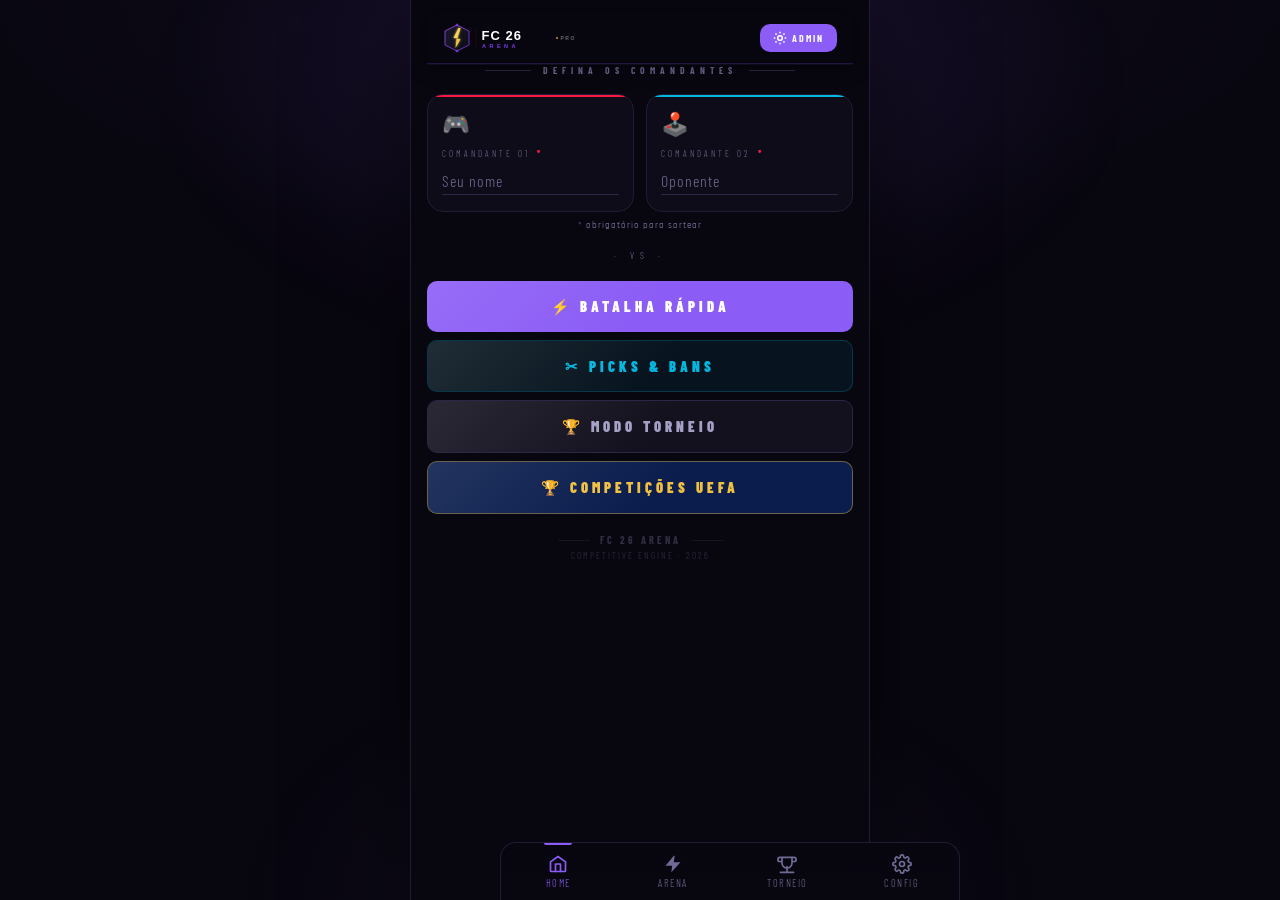
==== commit 75f30bd3: "Tema Liverpool ganha lockup de marca próprio — "You'll Never Walk Alone" Terceiro tema "vitrine" do " ====
--- a/index.html
+++ b/index.html
@@ -257,8 +257,15 @@
   <!-- TOPBAR -->
   <div class="topbar">
     <div class="topbar-left">
-      <img src="./assets/logo-wordmark.svg" alt="FC 26 Arena" class="topbar-wordmark" style="height:32px;width:auto;"
+      <img src="./assets/logo-wordmark.svg" alt="FC 26 Arena" class="topbar-wordmark" id="topbarWordmark" style="height:32px;width:auto;"
            onerror="this.outerHTML='<span class=\'topbar-logo\'>FC26</span>'">
+      <div class="topbar-brand-themed" id="topbarBrandThemed" style="display:none;">
+        <span class="topbar-brand-icon" aria-hidden="true"></span>
+        <div class="topbar-brand-text">
+          <span class="topbar-brand-name" id="topbarBrandName"></span>
+          <span class="topbar-brand-sub">Arena</span>
+        </div>
+      </div>
     </div>
     <a href="./admin.html" class="topbar-btn">
       <svg viewBox="0 0 18 18" fill="none" stroke="currentColor" stroke-width="2" width="14" height="14">
@@ -289,14 +296,10 @@
 
     <div style="display:flex;flex-direction:column;gap:8px;">
       <button class="btn-enter" onclick="bootArena()">⚡ Batalha Rápida</button>
-      <button class="btn-enter"
-        style="background:color-mix(in srgb, var(--p2) 8%, transparent);color:var(--p2);border:1px solid color-mix(in srgb, var(--p2) 22%, transparent);"
-        onclick="openBanMenu()">
+      <button class="btn-enter btn-secondary-p2" onclick="openBanMenu()">
         ✂ Picks &amp; Bans
       </button>
-      <button class="btn-enter"
-        style="background:var(--surface2);color:var(--text2);border:1px solid var(--border2);"
-        onclick="openTournamentMenu()">
+      <button class="btn-enter btn-secondary-neutral" onclick="openTournamentMenu()">
         🏆 Modo Torneio
       </button>
       <button class="btn-enter btn-ucl" onclick="openCompPicker('arena')">
@@ -579,6 +582,7 @@
 
   <footer>
     <div class="footer-brand-row"><span class="footer-line"></span><span id="footerBrand">FC 26 Arena</span><span class="footer-line"></span></div>
+    <div class="footer-tagline-row" id="footerTaglineRow" style="display:none;"><span class="footer-line"></span><span id="footerTagline"></span><span class="footer-line"></span></div>
     <div id="footerSub">Competitive Engine · 2026</div>
   </footer>
 
--- a/styles/main.css
+++ b/styles/main.css
@@ -280,6 +280,72 @@
   --gold:#f0c040; --gold2:#ffd968; --gold-ink:#16265e; --green:#0b9e5a;
   --shadow-card: 0 4px 18px rgba(20,30,80,0.12);
 }
+/* Barcelona — tema "vitrine" de takeover total: fundo dividido nas 2 cores
+   oficiais (blau/grana, mesmas de teams.json), dourado do escudo (c3) como
+   destaque, marca própria no topo em vez de "FC 26 Arena" (ver
+   THEME_TOPBAR_BRAND/THEME_FOOTER_BRAND em app.js). --p1/--p2 usam um
+   vermelho/azul mais vivos que o fundo, só pra identidade de jogador (o
+   mesmo papel que já cumprem em qualquer outro tema). */
+[data-theme="barcelona"] {
+  --bg:#0d1b4a; --surface:#101f4f; --surface2:#152657; --surface3:#1c3066;
+  --border:#2a3c74; --border2:#3a4d8a;
+  --text:#f5f2ff; --text2:#c9c4e8; --muted:#8a86b8;
+  --accent:#a50044; --accent2:#004d98; --accent-ink:#edbb00;
+  --p1:#ff3b57; --p2:#3ea0ff;
+  --gold:#edbb00; --gold2:#ffd84d; --gold-ink:#1a1030; --green:#22c55e;
+  --split-c1:#004d98; --split-c2:#a50044;
+  --shadow-card: 0 4px 18px rgba(10,15,50,0.35);
+}
+html[data-theme="barcelona"] body::before,
+html[data-theme="barcelona"] body::after {
+  content: ''; position: fixed; inset: 0; z-index: 0; pointer-events: none;
+}
+html[data-theme="barcelona"] body::before {
+  background: var(--split-c1);
+  clip-path: polygon(0 0, 100% 0, 0 100%);
+}
+html[data-theme="barcelona"] body::after {
+  background: var(--split-c2);
+  clip-path: polygon(100% 0, 100% 100%, 0 100%);
+}
+html[data-theme="barcelona"] .tab-bar {
+  background: linear-gradient(90deg, var(--split-c2) 50%, var(--split-c1) 50%);
+  border-top-color: color-mix(in srgb, var(--gold) 35%, transparent);
+}
+html[data-theme="barcelona"] .tab-item { color: rgba(255,255,255,0.72); }
+html[data-theme="barcelona"] .tab-item.active { color: var(--gold); }
+html[data-theme="barcelona"] .tab-item.active svg { filter: drop-shadow(0 0 6px color-mix(in srgb, var(--gold) 60%, transparent)); }
+html[data-theme="barcelona"] .tab-item::before { background: var(--gold); }
+html[data-theme="barcelona"] .topbar-btn { border: 1px solid color-mix(in srgb, var(--gold) 45%, transparent); }
+/* Botão de sorteio dividido na cor dos dois jogadores (P1/P2), não do
+   clube — reforça o "duelo" antes mesmo de sortear. */
+html[data-theme="barcelona"] .btn-draw {
+  background: linear-gradient(90deg, var(--p1) 50%, var(--p2) 50%);
+  color: var(--gold-ink);
+}
+/* Slots de jogador ganham um tingido sutil na própria cor (P1/P2), não só
+   a linha de topo — reforça o "lado vermelho / lado azul" já na Home. */
+html[data-theme="barcelona"] #p1Slot {
+  background: color-mix(in srgb, var(--p1) 16%, var(--surface));
+  border-color: color-mix(in srgb, var(--p1) 42%, transparent);
+}
+html[data-theme="barcelona"] #p2Slot {
+  background: color-mix(in srgb, var(--p2) 16%, var(--surface));
+  border-color: color-mix(in srgb, var(--p2) 42%, transparent);
+}
+/* Botões secundários da Home viram sólidos nas 2 cores do clube — no
+   resto dos temas eles são um outline sutil (ver .btn-secondary-*). */
+html[data-theme="barcelona"] .btn-secondary-p2 {
+  background: var(--split-c1);
+  color: var(--gold);
+  border: 1px solid color-mix(in srgb, var(--gold) 40%, transparent);
+}
+html[data-theme="barcelona"] .btn-secondary-neutral {
+  background: color-mix(in srgb, var(--split-c2) 80%, black 12%);
+  color: var(--gold);
+  border: 1px solid color-mix(in srgb, var(--gold) 30%, transparent);
+}
+
 /* Inspirado no Liverpool — vermelho de Anfield com trim dourado do escudo */
 [data-theme="liverpool"] {
   --bg:#0a0303; --surface:#170707; --surface2:#210a0a; --surface3:#2e0d0d;
@@ -407,6 +473,26 @@
 html[data-theme="liverpool"] .tab-item.active { color: var(--gold); }
 html[data-theme="liverpool"] .tab-item.active svg { filter: drop-shadow(0 0 7px rgba(246,235,97,.6)); }
 html[data-theme="liverpool"] .card { box-shadow: 0 0 0 1px rgba(246,235,97,.10), 0 14px 44px rgba(80,0,10,.55); }
+/* Botões secundários da Home viram sólidos (Picks & Bans mais escuro,
+   Modo Torneio num vermelho médio) em vez do outline sutil padrão. */
+html[data-theme="liverpool"] .btn-secondary-p2 {
+  background: var(--surface3);
+  color: var(--gold);
+  border: 1px solid color-mix(in srgb, var(--gold) 30%, transparent);
+}
+html[data-theme="liverpool"] .btn-secondary-neutral {
+  background: color-mix(in srgb, var(--accent) 70%, var(--surface3) 30%);
+  color: var(--gold);
+  border: 1px solid color-mix(in srgb, var(--gold) 25%, transparent);
+}
+/* A wordmark é desenhada no roxo padrão do app — vira vermelho/dourado
+   pra combinar com o resto do tema, em vez de destoar. */
+html[data-theme="liverpool"] .topbar-wordmark {
+  /* Zera a cor original (brightness 0 = silhueta preta) e recolore de
+     forma previsível pro vermelho do clube — girar só o matiz (hue-rotate)
+     dá resultado inconsistente quando a arte-fonte tem mais de uma cor. */
+  filter: brightness(0) invert(27%) sepia(51%) saturate(2878%) hue-rotate(346deg) brightness(104%) contrast(97%);
+}
 
 /* ---- Time do Coração — a atmosfera inteira segue --accent/--accent2/
    --accent3, que o JS injeta com as cores OFICIAIS reais (c/c2/c3) de
@@ -768,6 +854,35 @@
 html[data-theme="realmadrid"] .topbar-wordmark {
   filter: brightness(0);
   opacity: 0.85;
+}
+
+/* Marca temática do topo — substitui a wordmark "FC 26 Arena" pelo nome
+   do clube nos temas "vitrine" de takeover total (ver THEME_TOPBAR_BRAND
+   em app.js). Ícone hexagonal dividido nas 2 cores oficiais, sem gradiente
+   de verdade (hard-stop no meio do linear-gradient = duas metades sólidas). */
+.topbar-brand-themed {
+  display: flex; align-items: center; gap: 10px;
+}
+.topbar-brand-icon {
+  width: 34px; height: 34px; flex-shrink: 0;
+  clip-path: polygon(50% 0%, 100% 25%, 100% 75%, 50% 100%, 0% 75%, 0% 25%);
+  background: linear-gradient(135deg, var(--split-c1, var(--accent)) 50%, var(--split-c2, var(--accent2)) 50%);
+}
+.topbar-brand-text { display: flex; flex-direction: column; line-height: 1.05; }
+.topbar-brand-name {
+  font-family: var(--font-head);
+  font-weight: 900;
+  font-size: 1.02rem;
+  letter-spacing: 1px;
+  color: var(--gold);
+}
+.topbar-brand-sub {
+  font-family: var(--font-head);
+  font-size: 0.55rem;
+  font-weight: 700;
+  letter-spacing: 3px;
+  text-transform: uppercase;
+  color: var(--accent2);
 }
 
 .topbar-btn {
@@ -885,6 +1000,7 @@
 
 /* ===== LOBBY / HOME ===== */
 .lobby-subtitle {
+  display: flex; align-items: center; gap: 12px; justify-content: center;
   font-family: var(--font-head);
   font-size: 0.6rem;
   font-weight: 700;
@@ -892,6 +1008,12 @@
   text-transform: uppercase;
   color: var(--muted);
   text-align: center;
+}
+.lobby-subtitle::before, .lobby-subtitle::after {
+  content: '';
+  flex: 1; max-width: 46px; height: 1px;
+  background: currentColor;
+  opacity: 0.35;
 }
 
 .player-slots {
@@ -1009,6 +1131,20 @@
 }
 
 .btn-enter:active { opacity: 0.82; transform: scale(0.982); }
+
+/* Variante "outline" na cor do P2 — Picks & Bans, mesmo tratamento sutil
+   em todos os temas por padrão (temas de clube podem forçar sólido). */
+.btn-secondary-p2 {
+  background: color-mix(in srgb, var(--p2) 8%, transparent);
+  color: var(--p2);
+  border: 1px solid color-mix(in srgb, var(--p2) 22%, transparent);
+}
+/* Variante neutra — Modo Torneio, na cor de superfície do tema. */
+.btn-secondary-neutral {
+  background: var(--surface2);
+  color: var(--text2);
+  border: 1px solid var(--border2);
+}
 
 /* ===== SCORE PANEL ===== */
 .score-panel {
@@ -2372,6 +2508,27 @@
 .footer-line { flex: 0 0 32px; height: 1px; background: currentColor; opacity: 0.35; }
 #footerBrand { font-size: 0.65rem; font-weight: 700; letter-spacing: 3px; }
 #footerSub { font-size: 0.58rem; letter-spacing: 2px; }
+.footer-tagline-row {
+  display: flex; align-items: center; justify-content: center; gap: 10px;
+  margin-bottom: 6px;
+}
+#footerTagline { font-size: 0.58rem; font-weight: 700; letter-spacing: 2px; }
+
+/* Liverpool ganha um lockup de marca próprio (grande, na cor do clube) em
+   cima do rodapé padrão — "You'll Never Walk Alone" é peso demais pro
+   footer discreto genérico, então o "FC 26 Arena" original continua
+   embaixo (ver keepDefault em THEME_FOOTER, app.js). */
+html[data-theme="liverpool"] #footerBrand {
+  font-size: 2.1rem;
+  font-weight: 900;
+  letter-spacing: 1px;
+  color: var(--accent);
+}
+html[data-theme="liverpool"] .footer-brand-row .footer-line,
+html[data-theme="liverpool"] .footer-tagline-row .footer-line {
+  background: var(--gold);
+}
+html[data-theme="liverpool"] #footerTagline { color: var(--gold); }
 
 /* ===== VICTORY OVERLAY ===== */
 #victoryOverlay {
@@ -2854,6 +3011,17 @@
 .btn-enter.btn-ucl:active {
   background: #142a6e;
 }
+/* Liverpool inverte o padrão navy+dourado do botão UEFA — dourado sólido
+   com texto/ícone vermelho, pra não competir com o vermelho já dominante
+   no resto da Home. */
+html[data-theme="liverpool"] .btn-enter.btn-ucl {
+  background: var(--gold);
+  color: var(--accent);
+  border-color: color-mix(in srgb, var(--accent) 45%, transparent);
+}
+html[data-theme="liverpool"] .btn-enter.btn-ucl:active {
+  background: var(--gold2);
+}
 
 /* Badge da competição ativa no header da arena — cor dinâmica */
 .ucl-arena-badge {
